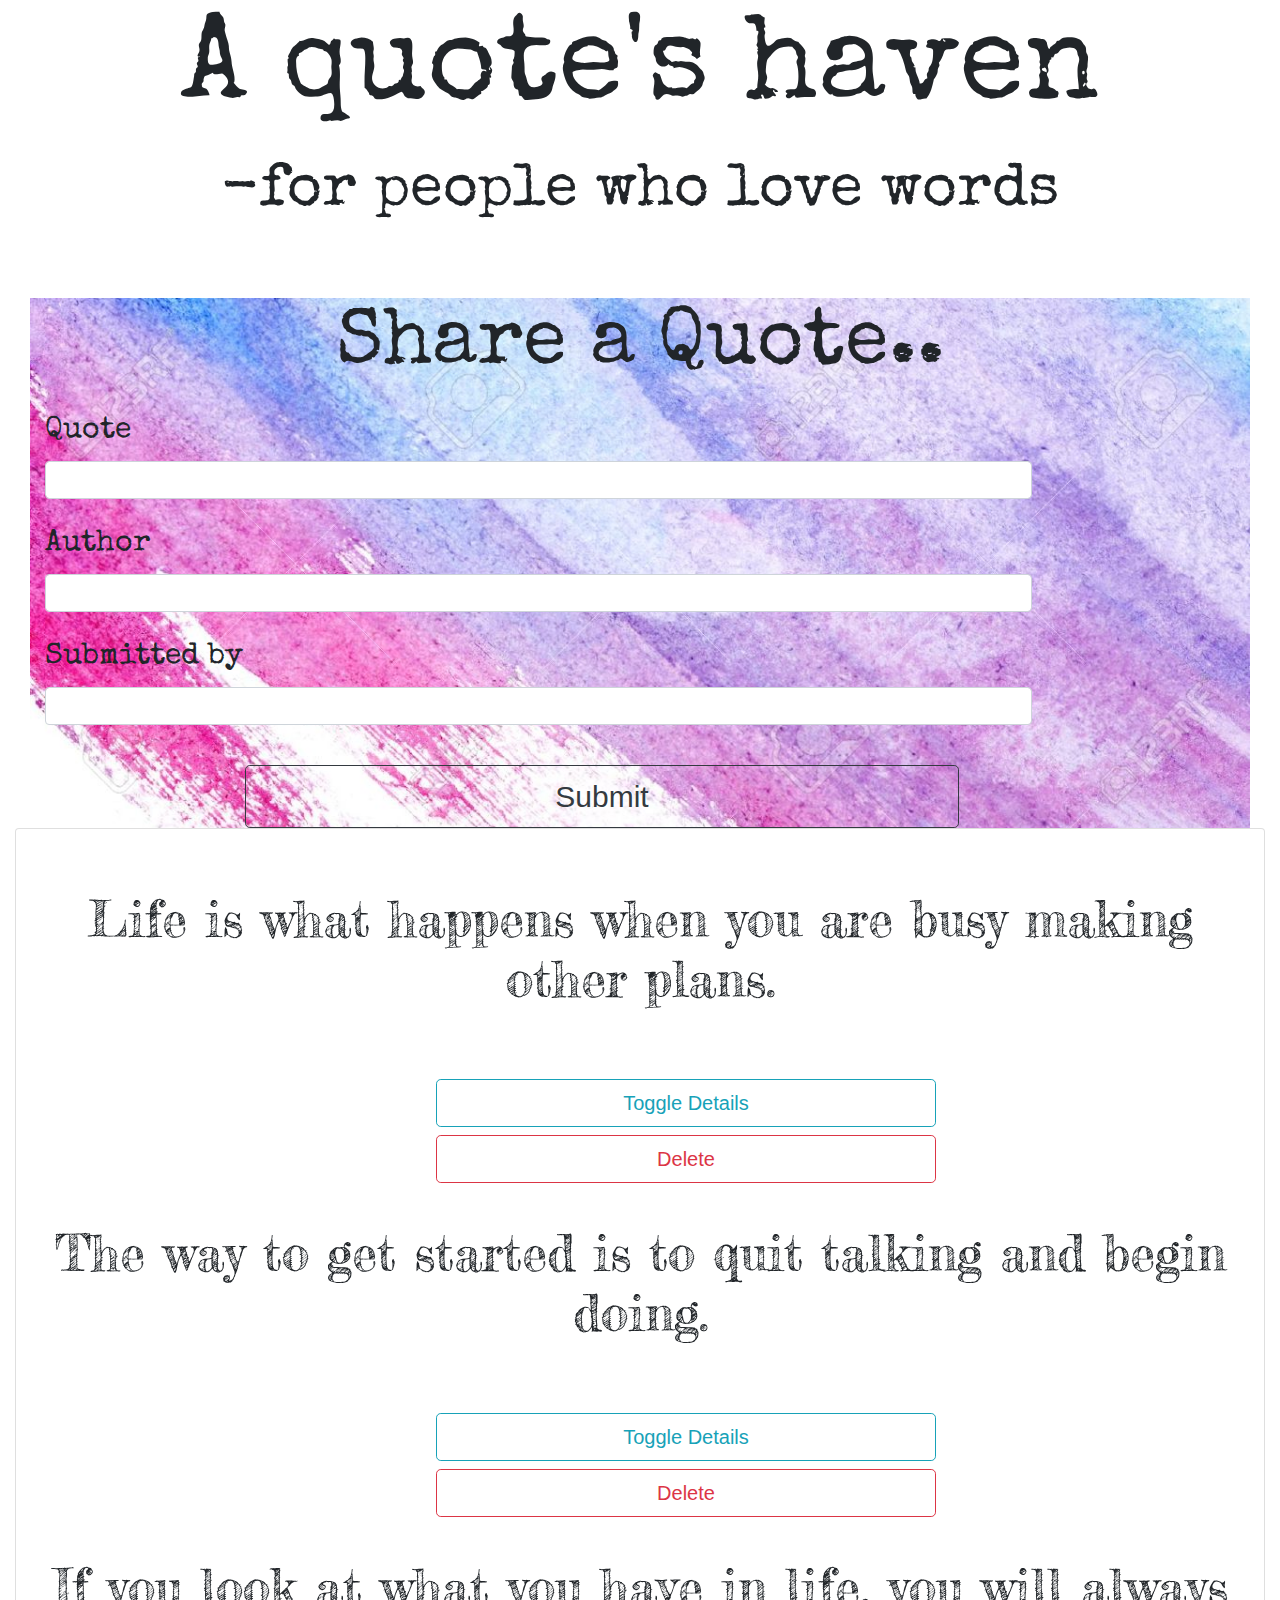
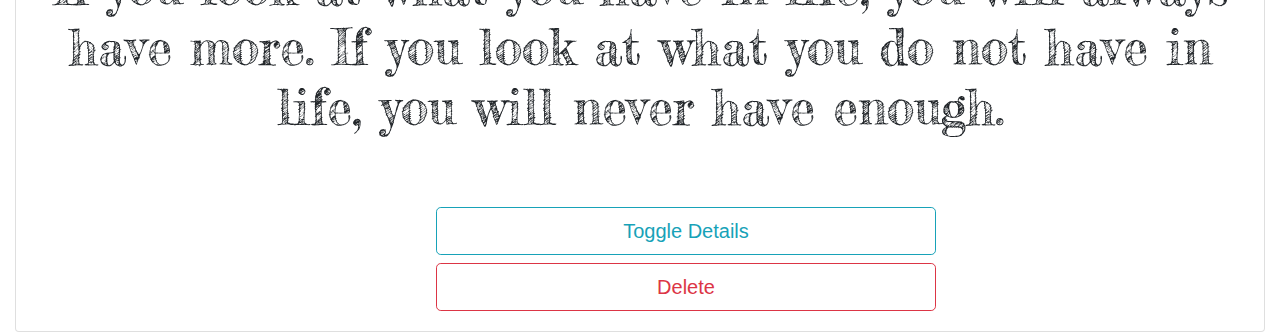
==== index.html @ 6b9a0d78 "Auto-generated commit" ====
<!doctype html>
<html lang="en">
<head>
  <meta charset="utf-8">
  <title>Quote</title>
  <base href="https://brenda-wanjiku.github.io/Quotes/">  <meta name="viewport" content="width=device-width, initial-scale=1">
  <link rel="icon" type="image/x-icon" href="favicon.ico">
<link rel="stylesheet" href="styles.05f232a927d8107b2128.css"></head>
<body>
  <app-root></app-root>
<script src="runtime-es2015.c9afb3256f2870e161de.js" type="module"></script><script src="runtime-es5.c9afb3256f2870e161de.js" nomodule defer></script><script src="polyfills-es5.0e4e1968447fab48e788.js" nomodule defer></script><script src="polyfills-es2015.bbb42ff2e1c488ff52d5.js" type="module"></script><script src="main-es2015.20d6b9a8884b6a8e3a95.js" type="module"></script><script src="main-es5.20d6b9a8884b6a8e3a95.js" nomodule defer></script></body>
</html>
---- styles.05f232a927d8107b2128.css ----
@import url("https://fonts.googleapis.com/css?family=Cabin|Cantata+One|Fira+Mono|Ramabhadra|Vidaloka&display=swap");@import url("https://fonts.googleapis.com/css?family=Fredericka+the+Great|Lekton|Special+Elite&display=swap");
/*!
 * Bootstrap v4.4.1 (https://getbootstrap.com/)
 * Copyright 2011-2019 The Bootstrap Authors
 * Copyright 2011-2019 Twitter, Inc.
 * Licensed under MIT (https://github.com/twbs/bootstrap/blob/master/LICENSE)
 */:root{--blue:#007bff;--indigo:#6610f2;--purple:#6f42c1;--pink:#e83e8c;--red:#dc3545;--orange:#fd7e14;--yellow:#ffc107;--green:#28a745;--teal:#20c997;--cyan:#17a2b8;--white:#fff;--gray:#6c757d;--gray-dark:#343a40;--primary:#007bff;--secondary:#6c757d;--success:#28a745;--info:#17a2b8;--warning:#ffc107;--danger:#dc3545;--light:#f8f9fa;--dark:#343a40;--breakpoint-xs:0;--breakpoint-sm:576px;--breakpoint-md:768px;--breakpoint-lg:992px;--breakpoint-xl:1200px;--font-family-sans-serif:-apple-system,BlinkMacSystemFont,"Segoe UI",Roboto,"Helvetica Neue",Arial,"Noto Sans",sans-serif,"Apple Color Emoji","Segoe UI Emoji","Segoe UI Symbol","Noto Color Emoji";--font-family-monospace:SFMono-Regular,Menlo,Monaco,Consolas,"Liberation Mono","Courier New",monospace}*,:after,:before{box-sizing:border-box}html{font-family:sans-serif;line-height:1.15;-webkit-text-size-adjust:100%;-webkit-tap-highlight-color:rgba(0,0,0,0)}article,aside,figcaption,figure,footer,header,hgroup,main,nav,section{display:block}body{margin:0;font-family:-apple-system,BlinkMacSystemFont,Segoe UI,Roboto,Helvetica Neue,Arial,Noto Sans,sans-serif,Apple Color Emoji,Segoe UI Emoji,Segoe UI Symbol,Noto Color Emoji;font-size:1rem;font-weight:400;line-height:1.5;color:#212529;text-align:left;background-color:#fff}[tabindex="-1"]:focus:not(:focus-visible){outline:0!important}hr{box-sizing:content-box;height:0;overflow:visible}h1,h2,h3,h4,h5,h6{margin-top:0;margin-bottom:.5rem}p{margin-top:0;margin-bottom:1rem}abbr[data-original-title],abbr[title]{text-decoration:underline;-webkit-text-decoration:underline dotted;text-decoration:underline dotted;cursor:help;border-bottom:0;-webkit-text-decoration-skip-ink:none;text-decoration-skip-ink:none}address{font-style:normal;line-height:inherit}address,dl,ol,ul{margin-bottom:1rem}dl,ol,ul{margin-top:0}ol ol,ol ul,ul ol,ul ul{margin-bottom:0}dt{font-weight:700}dd{margin-bottom:.5rem;margin-left:0}blockquote{margin:0 0 1rem}b,strong{font-weight:bolder}small{font-size:80%}sub,sup{position:relative;font-size:75%;line-height:0;vertical-align:baseline}sub{bottom:-.25em}sup{top:-.5em}a{color:#007bff;text-decoration:none;background-color:transparent}a:hover{color:#0056b3;text-decoration:underline}a:not([href]),a:not([href]):hover{color:inherit;text-decoration:none}code,kbd,pre,samp{font-family:SFMono-Regular,Menlo,Monaco,Consolas,Liberation Mono,Courier New,monospace;font-size:1em}pre{margin-top:0;margin-bottom:1rem;overflow:auto}figure{margin:0 0 1rem}img{border-style:none}img,svg{vertical-align:middle}svg{overflow:hidden}table{border-collapse:collapse}caption{padding-top:.75rem;padding-bottom:.75rem;color:#6c757d;text-align:left;caption-side:bottom}th{text-align:inherit}label{display:inline-block;margin-bottom:.5rem}button{border-radius:0}button:focus{outline:1px dotted;outline:5px auto -webkit-focus-ring-color}button,input,optgroup,select,textarea{margin:0;font-family:inherit;font-size:inherit;line-height:inherit}button,input{overflow:visible}button,select{text-transform:none}select{word-wrap:normal}[type=button],[type=reset],[type=submit],button{-webkit-appearance:button}[type=button]:not(:disabled),[type=reset]:not(:disabled),[type=submit]:not(:disabled),button:not(:disabled){cursor:pointer}[type=button]::-moz-focus-inner,[type=reset]::-moz-focus-inner,[type=submit]::-moz-focus-inner,button::-moz-focus-inner{padding:0;border-style:none}input[type=checkbox],input[type=radio]{box-sizing:border-box;padding:0}input[type=date],input[type=datetime-local],input[type=month],input[type=time]{-webkit-appearance:listbox}textarea{overflow:auto;resize:vertical}fieldset{min-width:0;padding:0;margin:0;border:0}legend{display:block;width:100%;max-width:100%;padding:0;margin-bottom:.5rem;font-size:1.5rem;line-height:inherit;color:inherit;white-space:normal}progress{vertical-align:baseline}[type=number]::-webkit-inner-spin-button,[type=number]::-webkit-outer-spin-button{height:auto}[type=search]{outline-offset:-2px;-webkit-appearance:none}[type=search]::-webkit-search-decoration{-webkit-appearance:none}::-webkit-file-upload-button{font:inherit;-webkit-appearance:button}output{display:inline-block}summary{display:list-item;cursor:pointer}template{display:none}[hidden]{display:none!important}.h1,.h2,.h3,.h4,.h5,.h6,h1,h2,h3,h4,h5,h6{margin-bottom:.5rem;font-weight:500;line-height:1.2}.h1,h1{font-size:2.5rem}.h2,h2{font-size:2rem}.h3,h3{font-size:1.75rem}.h4,h4{font-size:1.5rem}.h5,h5{font-size:1.25rem}.h6,h6{font-size:1rem}.lead{font-size:1.25rem;font-weight:300}.display-1{font-size:6rem}.display-1,.display-2{font-weight:300;line-height:1.2}.display-2{font-size:5.5rem}.display-3{font-size:4.5rem}.display-3,.display-4{font-weight:300;line-height:1.2}.display-4{font-size:3.5rem}hr{margin-top:1rem;margin-bottom:1rem;border:0;border-top:1px solid rgba(0,0,0,.1)}.small,small{font-size:80%;font-weight:400}.mark,mark{padding:.2em;background-color:#fcf8e3}.list-inline,.list-unstyled{padding-left:0;list-style:none}.list-inline-item{display:inline-block}.list-inline-item:not(:last-child){margin-right:.5rem}.initialism{font-size:90%;text-transform:uppercase}.blockquote{margin-bottom:1rem;font-size:1.25rem}.blockquote-footer{display:block;font-size:80%;color:#6c757d}.blockquote-footer:before{content:"\2014\00A0"}.img-fluid,.img-thumbnail{max-width:100%;height:auto}.img-thumbnail{padding:.25rem;background-color:#fff;border:1px solid #dee2e6;border-radius:.25rem}.figure{display:inline-block}.figure-img{margin-bottom:.5rem;line-height:1}.figure-caption{font-size:90%;color:#6c757d}code{font-size:87.5%;color:#e83e8c;word-wrap:break-word}a>code{color:inherit}kbd{padding:.2rem .4rem;font-size:87.5%;color:#fff;background-color:#212529;border-radius:.2rem}kbd kbd{padding:0;font-size:100%;font-weight:700}pre{display:block;font-size:87.5%;color:#212529}pre code{font-size:inherit;color:inherit;word-break:normal}.pre-scrollable{max-height:340px;overflow-y:scroll}.container{width:100%;padding-right:15px;padding-left:15px;margin-right:auto;margin-left:auto}@media (min-width:576px){.container{max-width:540px}}@media (min-width:768px){.container{max-width:720px}}@media (min-width:992px){.container{max-width:960px}}@media (min-width:1200px){.container{max-width:1140px}}.container-fluid,.container-lg,.container-md,.container-sm,.container-xl{width:100%;padding-right:15px;padding-left:15px;margin-right:auto;margin-left:auto}@media (min-width:576px){.container,.container-sm{max-width:540px}}@media (min-width:768px){.container,.container-md,.container-sm{max-width:720px}}@media (min-width:992px){.container,.container-lg,.container-md,.container-sm{max-width:960px}}@media (min-width:1200px){.container,.container-lg,.container-md,.container-sm,.container-xl{max-width:1140px}}.row{display:flex;flex-wrap:wrap;margin-right:-15px;margin-left:-15px}.no-gutters{margin-right:0;margin-left:0}.no-gutters>.col,.no-gutters>[class*=col-]{padding-right:0;padding-left:0}.col,.col-1,.col-2,.col-3,.col-4,.col-5,.col-6,.col-7,.col-8,.col-9,.col-10,.col-11,.col-12,.col-auto,.col-lg,.col-lg-1,.col-lg-2,.col-lg-3,.col-lg-4,.col-lg-5,.col-lg-6,.col-lg-7,.col-lg-8,.col-lg-9,.col-lg-10,.col-lg-11,.col-lg-12,.col-lg-auto,.col-md,.col-md-1,.col-md-2,.col-md-3,.col-md-4,.col-md-5,.col-md-6,.col-md-7,.col-md-8,.col-md-9,.col-md-10,.col-md-11,.col-md-12,.col-md-auto,.col-sm,.col-sm-1,.col-sm-2,.col-sm-3,.col-sm-4,.col-sm-5,.col-sm-6,.col-sm-7,.col-sm-8,.col-sm-9,.col-sm-10,.col-sm-11,.col-sm-12,.col-sm-auto,.col-xl,.col-xl-1,.col-xl-2,.col-xl-3,.col-xl-4,.col-xl-5,.col-xl-6,.col-xl-7,.col-xl-8,.col-xl-9,.col-xl-10,.col-xl-11,.col-xl-12,.col-xl-auto{position:relative;width:100%;padding-right:15px;padding-left:15px}.col{flex-basis:0;flex-grow:1;max-width:100%}.row-cols-1>*{flex:0 0 100%;max-width:100%}.row-cols-2>*{flex:0 0 50%;max-width:50%}.row-cols-3>*{flex:0 0 33.333333%;max-width:33.333333%}.row-cols-4>*{flex:0 0 25%;max-width:25%}.row-cols-5>*{flex:0 0 20%;max-width:20%}.row-cols-6>*{flex:0 0 16.666667%;max-width:16.666667%}.col-auto{flex:0 0 auto;width:auto;max-width:100%}.col-1{flex:0 0 8.333333%;max-width:8.333333%}.col-2{flex:0 0 16.666667%;max-width:16.666667%}.col-3{flex:0 0 25%;max-width:25%}.col-4{flex:0 0 33.333333%;max-width:33.333333%}.col-5{flex:0 0 41.666667%;max-width:41.666667%}.col-6{flex:0 0 50%;max-width:50%}.col-7{flex:0 0 58.333333%;max-width:58.333333%}.col-8{flex:0 0 66.666667%;max-width:66.666667%}.col-9{flex:0 0 75%;max-width:75%}.col-10{flex:0 0 83.333333%;max-width:83.333333%}.col-11{flex:0 0 91.666667%;max-width:91.666667%}.col-12{flex:0 0 100%;max-width:100%}.order-first{order:-1}.order-last{order:13}.order-0{order:0}.order-1{order:1}.order-2{order:2}.order-3{order:3}.order-4{order:4}.order-5{order:5}.order-6{order:6}.order-7{order:7}.order-8{order:8}.order-9{order:9}.order-10{order:10}.order-11{order:11}.order-12{order:12}.offset-1{margin-left:8.333333%}.offset-2{margin-left:16.666667%}.offset-3{margin-left:25%}.offset-4{margin-left:33.333333%}.offset-5{margin-left:41.666667%}.offset-6{margin-left:50%}.offset-7{margin-left:58.333333%}.offset-8{margin-left:66.666667%}.offset-9{margin-left:75%}.offset-10{margin-left:83.333333%}.offset-11{margin-left:91.666667%}@media (min-width:576px){.col-sm{flex-basis:0;flex-grow:1;max-width:100%}.row-cols-sm-1>*{flex:0 0 100%;max-width:100%}.row-cols-sm-2>*{flex:0 0 50%;max-width:50%}.row-cols-sm-3>*{flex:0 0 33.333333%;max-width:33.333333%}.row-cols-sm-4>*{flex:0 0 25%;max-width:25%}.row-cols-sm-5>*{flex:0 0 20%;max-width:20%}.row-cols-sm-6>*{flex:0 0 16.666667%;max-width:16.666667%}.col-sm-auto{flex:0 0 auto;width:auto;max-width:100%}.col-sm-1{flex:0 0 8.333333%;max-width:8.333333%}.col-sm-2{flex:0 0 16.666667%;max-width:16.666667%}.col-sm-3{flex:0 0 25%;max-width:25%}.col-sm-4{flex:0 0 33.333333%;max-width:33.333333%}.col-sm-5{flex:0 0 41.666667%;max-width:41.666667%}.col-sm-6{flex:0 0 50%;max-width:50%}.col-sm-7{flex:0 0 58.333333%;max-width:58.333333%}.col-sm-8{flex:0 0 66.666667%;max-width:66.666667%}.col-sm-9{flex:0 0 75%;max-width:75%}.col-sm-10{flex:0 0 83.333333%;max-width:83.333333%}.col-sm-11{flex:0 0 91.666667%;max-width:91.666667%}.col-sm-12{flex:0 0 100%;max-width:100%}.order-sm-first{order:-1}.order-sm-last{order:13}.order-sm-0{order:0}.order-sm-1{order:1}.order-sm-2{order:2}.order-sm-3{order:3}.order-sm-4{order:4}.order-sm-5{order:5}.order-sm-6{order:6}.order-sm-7{order:7}.order-sm-8{order:8}.order-sm-9{order:9}.order-sm-10{order:10}.order-sm-11{order:11}.order-sm-12{order:12}.offset-sm-0{margin-left:0}.offset-sm-1{margin-left:8.333333%}.offset-sm-2{margin-left:16.666667%}.offset-sm-3{margin-left:25%}.offset-sm-4{margin-left:33.333333%}.offset-sm-5{margin-left:41.666667%}.offset-sm-6{margin-left:50%}.offset-sm-7{margin-left:58.333333%}.offset-sm-8{margin-left:66.666667%}.offset-sm-9{margin-left:75%}.offset-sm-10{margin-left:83.333333%}.offset-sm-11{margin-left:91.666667%}}@media (min-width:768px){.col-md{flex-basis:0;flex-grow:1;max-width:100%}.row-cols-md-1>*{flex:0 0 100%;max-width:100%}.row-cols-md-2>*{flex:0 0 50%;max-width:50%}.row-cols-md-3>*{flex:0 0 33.333333%;max-width:33.333333%}.row-cols-md-4>*{flex:0 0 25%;max-width:25%}.row-cols-md-5>*{flex:0 0 20%;max-width:20%}.row-cols-md-6>*{flex:0 0 16.666667%;max-width:16.666667%}.col-md-auto{flex:0 0 auto;width:auto;max-width:100%}.col-md-1{flex:0 0 8.333333%;max-width:8.333333%}.col-md-2{flex:0 0 16.666667%;max-width:16.666667%}.col-md-3{flex:0 0 25%;max-width:25%}.col-md-4{flex:0 0 33.333333%;max-width:33.333333%}.col-md-5{flex:0 0 41.666667%;max-width:41.666667%}.col-md-6{flex:0 0 50%;max-width:50%}.col-md-7{flex:0 0 58.333333%;max-width:58.333333%}.col-md-8{flex:0 0 66.666667%;max-width:66.666667%}.col-md-9{flex:0 0 75%;max-width:75%}.col-md-10{flex:0 0 83.333333%;max-width:83.333333%}.col-md-11{flex:0 0 91.666667%;max-width:91.666667%}.col-md-12{flex:0 0 100%;max-width:100%}.order-md-first{order:-1}.order-md-last{order:13}.order-md-0{order:0}.order-md-1{order:1}.order-md-2{order:2}.order-md-3{order:3}.order-md-4{order:4}.order-md-5{order:5}.order-md-6{order:6}.order-md-7{order:7}.order-md-8{order:8}.order-md-9{order:9}.order-md-10{order:10}.order-md-11{order:11}.order-md-12{order:12}.offset-md-0{margin-left:0}.offset-md-1{margin-left:8.333333%}.offset-md-2{margin-left:16.666667%}.offset-md-3{margin-left:25%}.offset-md-4{margin-left:33.333333%}.offset-md-5{margin-left:41.666667%}.offset-md-6{margin-left:50%}.offset-md-7{margin-left:58.333333%}.offset-md-8{margin-left:66.666667%}.offset-md-9{margin-left:75%}.offset-md-10{margin-left:83.333333%}.offset-md-11{margin-left:91.666667%}}@media (min-width:992px){.col-lg{flex-basis:0;flex-grow:1;max-width:100%}.row-cols-lg-1>*{flex:0 0 100%;max-width:100%}.row-cols-lg-2>*{flex:0 0 50%;max-width:50%}.row-cols-lg-3>*{flex:0 0 33.333333%;max-width:33.333333%}.row-cols-lg-4>*{flex:0 0 25%;max-width:25%}.row-cols-lg-5>*{flex:0 0 20%;max-width:20%}.row-cols-lg-6>*{flex:0 0 16.666667%;max-width:16.666667%}.col-lg-auto{flex:0 0 auto;width:auto;max-width:100%}.col-lg-1{flex:0 0 8.333333%;max-width:8.333333%}.col-lg-2{flex:0 0 16.666667%;max-width:16.666667%}.col-lg-3{flex:0 0 25%;max-width:25%}.col-lg-4{flex:0 0 33.333333%;max-width:33.333333%}.col-lg-5{flex:0 0 41.666667%;max-width:41.666667%}.col-lg-6{flex:0 0 50%;max-width:50%}.col-lg-7{flex:0 0 58.333333%;max-width:58.333333%}.col-lg-8{flex:0 0 66.666667%;max-width:66.666667%}.col-lg-9{flex:0 0 75%;max-width:75%}.col-lg-10{flex:0 0 83.333333%;max-width:83.333333%}.col-lg-11{flex:0 0 91.666667%;max-width:91.666667%}.col-lg-12{flex:0 0 100%;max-width:100%}.order-lg-first{order:-1}.order-lg-last{order:13}.order-lg-0{order:0}.order-lg-1{order:1}.order-lg-2{order:2}.order-lg-3{order:3}.order-lg-4{order:4}.order-lg-5{order:5}.order-lg-6{order:6}.order-lg-7{order:7}.order-lg-8{order:8}.order-lg-9{order:9}.order-lg-10{order:10}.order-lg-11{order:11}.order-lg-12{order:12}.offset-lg-0{margin-left:0}.offset-lg-1{margin-left:8.333333%}.offset-lg-2{margin-left:16.666667%}.offset-lg-3{margin-left:25%}.offset-lg-4{margin-left:33.333333%}.offset-lg-5{margin-left:41.666667%}.offset-lg-6{margin-left:50%}.offset-lg-7{margin-left:58.333333%}.offset-lg-8{margin-left:66.666667%}.offset-lg-9{margin-left:75%}.offset-lg-10{margin-left:83.333333%}.offset-lg-11{margin-left:91.666667%}}@media (min-width:1200px){.col-xl{flex-basis:0;flex-grow:1;max-width:100%}.row-cols-xl-1>*{flex:0 0 100%;max-width:100%}.row-cols-xl-2>*{flex:0 0 50%;max-width:50%}.row-cols-xl-3>*{flex:0 0 33.333333%;max-width:33.333333%}.row-cols-xl-4>*{flex:0 0 25%;max-width:25%}.row-cols-xl-5>*{flex:0 0 20%;max-width:20%}.row-cols-xl-6>*{flex:0 0 16.666667%;max-width:16.666667%}.col-xl-auto{flex:0 0 auto;width:auto;max-width:100%}.col-xl-1{flex:0 0 8.333333%;max-width:8.333333%}.col-xl-2{flex:0 0 16.666667%;max-width:16.666667%}.col-xl-3{flex:0 0 25%;max-width:25%}.col-xl-4{flex:0 0 33.333333%;max-width:33.333333%}.col-xl-5{flex:0 0 41.666667%;max-width:41.666667%}.col-xl-6{flex:0 0 50%;max-width:50%}.col-xl-7{flex:0 0 58.333333%;max-width:58.333333%}.col-xl-8{flex:0 0 66.666667%;max-width:66.666667%}.col-xl-9{flex:0 0 75%;max-width:75%}.col-xl-10{flex:0 0 83.333333%;max-width:83.333333%}.col-xl-11{flex:0 0 91.666667%;max-width:91.666667%}.col-xl-12{flex:0 0 100%;max-width:100%}.order-xl-first{order:-1}.order-xl-last{order:13}.order-xl-0{order:0}.order-xl-1{order:1}.order-xl-2{order:2}.order-xl-3{order:3}.order-xl-4{order:4}.order-xl-5{order:5}.order-xl-6{order:6}.order-xl-7{order:7}.order-xl-8{order:8}.order-xl-9{order:9}.order-xl-10{order:10}.order-xl-11{order:11}.order-xl-12{order:12}.offset-xl-0{margin-left:0}.offset-xl-1{margin-left:8.333333%}.offset-xl-2{margin-left:16.666667%}.offset-xl-3{margin-left:25%}.offset-xl-4{margin-left:33.333333%}.offset-xl-5{margin-left:41.666667%}.offset-xl-6{margin-left:50%}.offset-xl-7{margin-left:58.333333%}.offset-xl-8{margin-left:66.666667%}.offset-xl-9{margin-left:75%}.offset-xl-10{margin-left:83.333333%}.offset-xl-11{margin-left:91.666667%}}.table{width:100%;margin-bottom:1rem;color:#212529}.table td,.table th{padding:.75rem;vertical-align:top;border-top:1px solid #dee2e6}.table thead th{vertical-align:bottom;border-bottom:2px solid #dee2e6}.table tbody+tbody{border-top:2px solid #dee2e6}.table-sm td,.table-sm th{padding:.3rem}.table-bordered,.table-bordered td,.table-bordered th{border:1px solid #dee2e6}.table-bordered thead td,.table-bordered thead th{border-bottom-width:2px}.table-borderless tbody+tbody,.table-borderless td,.table-borderless th,.table-borderless thead th{border:0}.table-striped tbody tr:nth-of-type(odd){background-color:rgba(0,0,0,.05)}.table-hover tbody tr:hover{color:#212529;background-color:rgba(0,0,0,.075)}.table-primary,.table-primary>td,.table-primary>th{background-color:#b8daff}.table-primary tbody+tbody,.table-primary td,.table-primary th,.table-primary thead th{border-color:#7abaff}.table-hover .table-primary:hover,.table-hover .table-primary:hover>td,.table-hover .table-primary:hover>th{background-color:#9fcdff}.table-secondary,.table-secondary>td,.table-secondary>th{background-color:#d6d8db}.table-secondary tbody+tbody,.table-secondary td,.table-secondary th,.table-secondary thead th{border-color:#b3b7bb}.table-hover .table-secondary:hover,.table-hover .table-secondary:hover>td,.table-hover .table-secondary:hover>th{background-color:#c8cbcf}.table-success,.table-success>td,.table-success>th{background-color:#c3e6cb}.table-success tbody+tbody,.table-success td,.table-success th,.table-success thead th{border-color:#8fd19e}.table-hover .table-success:hover,.table-hover .table-success:hover>td,.table-hover .table-success:hover>th{background-color:#b1dfbb}.table-info,.table-info>td,.table-info>th{background-color:#bee5eb}.table-info tbody+tbody,.table-info td,.table-info th,.table-info thead th{border-color:#86cfda}.table-hover .table-info:hover,.table-hover .table-info:hover>td,.table-hover .table-info:hover>th{background-color:#abdde5}.table-warning,.table-warning>td,.table-warning>th{background-color:#ffeeba}.table-warning tbody+tbody,.table-warning td,.table-warning th,.table-warning thead th{border-color:#ffdf7e}.table-hover .table-warning:hover,.table-hover .table-warning:hover>td,.table-hover .table-warning:hover>th{background-color:#ffe8a1}.table-danger,.table-danger>td,.table-danger>th{background-color:#f5c6cb}.table-danger tbody+tbody,.table-danger td,.table-danger th,.table-danger thead th{border-color:#ed969e}.table-hover .table-danger:hover,.table-hover .table-danger:hover>td,.table-hover .table-danger:hover>th{background-color:#f1b0b7}.table-light,.table-light>td,.table-light>th{background-color:#fdfdfe}.table-light tbody+tbody,.table-light td,.table-light th,.table-light thead th{border-color:#fbfcfc}.table-hover .table-light:hover,.table-hover .table-light:hover>td,.table-hover .table-light:hover>th{background-color:#ececf6}.table-dark,.table-dark>td,.table-dark>th{background-color:#c6c8ca}.table-dark tbody+tbody,.table-dark td,.table-dark th,.table-dark thead th{border-color:#95999c}.table-hover .table-dark:hover,.table-hover .table-dark:hover>td,.table-hover .table-dark:hover>th{background-color:#b9bbbe}.table-active,.table-active>td,.table-active>th,.table-hover .table-active:hover,.table-hover .table-active:hover>td,.table-hover .table-active:hover>th{background-color:rgba(0,0,0,.075)}.table .thead-dark th{color:#fff;background-color:#343a40;border-color:#454d55}.table .thead-light th{color:#495057;background-color:#e9ecef;border-color:#dee2e6}.table-dark{color:#fff;background-color:#343a40}.table-dark td,.table-dark th,.table-dark thead th{border-color:#454d55}.table-dark.table-bordered{border:0}.table-dark.table-striped tbody tr:nth-of-type(odd){background-color:hsla(0,0%,100%,.05)}.table-dark.table-hover tbody tr:hover{color:#fff;background-color:hsla(0,0%,100%,.075)}@media (max-width:575.98px){.table-responsive-sm{display:block;width:100%;overflow-x:auto;-webkit-overflow-scrolling:touch}.table-responsive-sm>.table-bordered{border:0}}@media (max-width:767.98px){.table-responsive-md{display:block;width:100%;overflow-x:auto;-webkit-overflow-scrolling:touch}.table-responsive-md>.table-bordered{border:0}}@media (max-width:991.98px){.table-responsive-lg{display:block;width:100%;overflow-x:auto;-webkit-overflow-scrolling:touch}.table-responsive-lg>.table-bordered{border:0}}@media (max-width:1199.98px){.table-responsive-xl{display:block;width:100%;overflow-x:auto;-webkit-overflow-scrolling:touch}.table-responsive-xl>.table-bordered{border:0}}.table-responsive{display:block;width:100%;overflow-x:auto;-webkit-overflow-scrolling:touch}.table-responsive>.table-bordered{border:0}.form-control{display:block;width:100%;height:calc(1.5em + .75rem + 2px);padding:.375rem .75rem;font-size:1rem;font-weight:400;line-height:1.5;color:#495057;background-color:#fff;background-clip:padding-box;border:1px solid #ced4da;border-radius:.25rem;transition:border-color .15s ease-in-out,box-shadow .15s ease-in-out}@media (prefers-reduced-motion:reduce){.form-control{transition:none}}.form-control::-ms-expand{background-color:transparent;border:0}.form-control:-moz-focusring{color:transparent;text-shadow:0 0 0 #495057}.form-control:focus{color:#495057;background-color:#fff;border-color:#80bdff;outline:0;box-shadow:0 0 0 .2rem rgba(0,123,255,.25)}.form-control::-webkit-input-placeholder{color:#6c757d;opacity:1}.form-control::-moz-placeholder{color:#6c757d;opacity:1}.form-control::-ms-input-placeholder{color:#6c757d;opacity:1}.form-control::placeholder{color:#6c757d;opacity:1}.form-control:disabled,.form-control[readonly]{background-color:#e9ecef;opacity:1}select.form-control:focus::-ms-value{color:#495057;background-color:#fff}.form-control-file,.form-control-range{display:block;width:100%}.col-form-label{padding-top:calc(.375rem + 1px);padding-bottom:calc(.375rem + 1px);margin-bottom:0;font-size:inherit;line-height:1.5}.col-form-label-lg{padding-top:calc(.5rem + 1px);padding-bottom:calc(.5rem + 1px);font-size:1.25rem;line-height:1.5}.col-form-label-sm{padding-top:calc(.25rem + 1px);padding-bottom:calc(.25rem + 1px);font-size:.875rem;line-height:1.5}.form-control-plaintext{display:block;width:100%;padding:.375rem 0;margin-bottom:0;font-size:1rem;line-height:1.5;color:#212529;background-color:transparent;border:solid transparent;border-width:1px 0}.form-control-plaintext.form-control-lg,.form-control-plaintext.form-control-sm{padding-right:0;padding-left:0}.form-control-sm{height:calc(1.5em + .5rem + 2px);padding:.25rem .5rem;font-size:.875rem;line-height:1.5;border-radius:.2rem}.form-control-lg{height:calc(1.5em + 1rem + 2px);padding:.5rem 1rem;font-size:1.25rem;line-height:1.5;border-radius:.3rem}select.form-control[multiple],select.form-control[size],textarea.form-control{height:auto}.form-group{margin-bottom:1rem}.form-text{display:block;margin-top:.25rem}.form-row{display:flex;flex-wrap:wrap;margin-right:-5px;margin-left:-5px}.form-row>.col,.form-row>[class*=col-]{padding-right:5px;padding-left:5px}.form-check{position:relative;display:block;padding-left:1.25rem}.form-check-input{position:absolute;margin-top:.3rem;margin-left:-1.25rem}.form-check-input:disabled~.form-check-label,.form-check-input[disabled]~.form-check-label{color:#6c757d}.form-check-label{margin-bottom:0}.form-check-inline{display:inline-flex;align-items:center;padding-left:0;margin-right:.75rem}.form-check-inline .form-check-input{position:static;margin-top:0;margin-right:.3125rem;margin-left:0}.valid-feedback{display:none;width:100%;margin-top:.25rem;font-size:80%;color:#28a745}.valid-tooltip{position:absolute;top:100%;z-index:5;display:none;max-width:100%;padding:.25rem .5rem;margin-top:.1rem;font-size:.875rem;line-height:1.5;color:#fff;background-color:rgba(40,167,69,.9);border-radius:.25rem}.is-valid~.valid-feedback,.is-valid~.valid-tooltip,.was-validated :valid~.valid-feedback,.was-validated :valid~.valid-tooltip{display:block}.form-control.is-valid,.was-validated .form-control:valid{border-color:#28a745;padding-right:calc(1.5em + .75rem);background-image:url("data:image/svg+xml;charset=utf-8,%3Csvg xmlns='http://www.w3.org/2000/svg' width='8' height='8'%3E%3Cpath fill='%2328a745' d='M2.3 6.73L.6 4.53c-.4-1.04.46-1.4 1.1-.8l1.1 1.4 3.4-3.8c.6-.63 1.6-.27 1.2.7l-4 4.6c-.43.5-.8.4-1.1.1z'/%3E%3C/svg%3E");background-repeat:no-repeat;background-position:right calc(.375em + .1875rem) center;background-size:calc(.75em + .375rem) calc(.75em + .375rem)}.form-control.is-valid:focus,.was-validated .form-control:valid:focus{border-color:#28a745;box-shadow:0 0 0 .2rem rgba(40,167,69,.25)}.was-validated textarea.form-control:valid,textarea.form-control.is-valid{padding-right:calc(1.5em + .75rem);background-position:top calc(.375em + .1875rem) right calc(.375em + .1875rem)}.custom-select.is-valid,.was-validated .custom-select:valid{border-color:#28a745;padding-right:calc(.75em + 2.3125rem);background:url("data:image/svg+xml;charset=utf-8,%3Csvg xmlns='http://www.w3.org/2000/svg' width='4' height='5'%3E%3Cpath fill='%23343a40' d='M2 0L0 2h4zm0 5L0 3h4z'/%3E%3C/svg%3E") no-repeat right .75rem center/8px 10px,url("data:image/svg+xml;charset=utf-8,%3Csvg xmlns='http://www.w3.org/2000/svg' width='8' height='8'%3E%3Cpath fill='%2328a745' d='M2.3 6.73L.6 4.53c-.4-1.04.46-1.4 1.1-.8l1.1 1.4 3.4-3.8c.6-.63 1.6-.27 1.2.7l-4 4.6c-.43.5-.8.4-1.1.1z'/%3E%3C/svg%3E") #fff no-repeat center right 1.75rem/calc(.75em + .375rem) calc(.75em + .375rem)}.custom-select.is-valid:focus,.was-validated .custom-select:valid:focus{border-color:#28a745;box-shadow:0 0 0 .2rem rgba(40,167,69,.25)}.form-check-input.is-valid~.form-check-label,.was-validated .form-check-input:valid~.form-check-label{color:#28a745}.form-check-input.is-valid~.valid-feedback,.form-check-input.is-valid~.valid-tooltip,.was-validated .form-check-input:valid~.valid-feedback,.was-validated .form-check-input:valid~.valid-tooltip{display:block}.custom-control-input.is-valid~.custom-control-label,.was-validated .custom-control-input:valid~.custom-control-label{color:#28a745}.custom-control-input.is-valid~.custom-control-label:before,.was-validated .custom-control-input:valid~.custom-control-label:before{border-color:#28a745}.custom-control-input.is-valid:checked~.custom-control-label:before,.was-validated .custom-control-input:valid:checked~.custom-control-label:before{border-color:#34ce57;background-color:#34ce57}.custom-control-input.is-valid:focus~.custom-control-label:before,.was-validated .custom-control-input:valid:focus~.custom-control-label:before{box-shadow:0 0 0 .2rem rgba(40,167,69,.25)}.custom-control-input.is-valid:focus:not(:checked)~.custom-control-label:before,.custom-file-input.is-valid~.custom-file-label,.was-validated .custom-control-input:valid:focus:not(:checked)~.custom-control-label:before,.was-validated .custom-file-input:valid~.custom-file-label{border-color:#28a745}.custom-file-input.is-valid:focus~.custom-file-label,.was-validated .custom-file-input:valid:focus~.custom-file-label{border-color:#28a745;box-shadow:0 0 0 .2rem rgba(40,167,69,.25)}.invalid-feedback{display:none;width:100%;margin-top:.25rem;font-size:80%;color:#dc3545}.invalid-tooltip{position:absolute;top:100%;z-index:5;display:none;max-width:100%;padding:.25rem .5rem;margin-top:.1rem;font-size:.875rem;line-height:1.5;color:#fff;background-color:rgba(220,53,69,.9);border-radius:.25rem}.is-invalid~.invalid-feedback,.is-invalid~.invalid-tooltip,.was-validated :invalid~.invalid-feedback,.was-validated :invalid~.invalid-tooltip{display:block}.form-control.is-invalid,.was-validated .form-control:invalid{border-color:#dc3545;padding-right:calc(1.5em + .75rem);background-image:url("data:image/svg+xml;charset=utf-8,%3Csvg xmlns='http://www.w3.org/2000/svg' width='12' height='12' fill='none' stroke='%23dc3545'%3E%3Ccircle cx='6' cy='6' r='4.5'/%3E%3Cpath stroke-linejoin='round' d='M5.8 3.6h.4L6 6.5z'/%3E%3Ccircle cx='6' cy='8.2' r='.6' fill='%23dc3545' stroke='none'/%3E%3C/svg%3E");background-repeat:no-repeat;background-position:right calc(.375em + .1875rem) center;background-size:calc(.75em + .375rem) calc(.75em + .375rem)}.form-control.is-invalid:focus,.was-validated .form-control:invalid:focus{border-color:#dc3545;box-shadow:0 0 0 .2rem rgba(220,53,69,.25)}.was-validated textarea.form-control:invalid,textarea.form-control.is-invalid{padding-right:calc(1.5em + .75rem);background-position:top calc(.375em + .1875rem) right calc(.375em + .1875rem)}.custom-select.is-invalid,.was-validated .custom-select:invalid{border-color:#dc3545;padding-right:calc(.75em + 2.3125rem);background:url("data:image/svg+xml;charset=utf-8,%3Csvg xmlns='http://www.w3.org/2000/svg' width='4' height='5'%3E%3Cpath fill='%23343a40' d='M2 0L0 2h4zm0 5L0 3h4z'/%3E%3C/svg%3E") no-repeat right .75rem center/8px 10px,url("data:image/svg+xml;charset=utf-8,%3Csvg xmlns='http://www.w3.org/2000/svg' width='12' height='12' fill='none' stroke='%23dc3545'%3E%3Ccircle cx='6' cy='6' r='4.5'/%3E%3Cpath stroke-linejoin='round' d='M5.8 3.6h.4L6 6.5z'/%3E%3Ccircle cx='6' cy='8.2' r='.6' fill='%23dc3545' stroke='none'/%3E%3C/svg%3E") #fff no-repeat center right 1.75rem/calc(.75em + .375rem) calc(.75em + .375rem)}.custom-select.is-invalid:focus,.was-validated .custom-select:invalid:focus{border-color:#dc3545;box-shadow:0 0 0 .2rem rgba(220,53,69,.25)}.form-check-input.is-invalid~.form-check-label,.was-validated .form-check-input:invalid~.form-check-label{color:#dc3545}.form-check-input.is-invalid~.invalid-feedback,.form-check-input.is-invalid~.invalid-tooltip,.was-validated .form-check-input:invalid~.invalid-feedback,.was-validated .form-check-input:invalid~.invalid-tooltip{display:block}.custom-control-input.is-invalid~.custom-control-label,.was-validated .custom-control-input:invalid~.custom-control-label{color:#dc3545}.custom-control-input.is-invalid~.custom-control-label:before,.was-validated .custom-control-input:invalid~.custom-control-label:before{border-color:#dc3545}.custom-control-input.is-invalid:checked~.custom-control-label:before,.was-validated .custom-control-input:invalid:checked~.custom-control-label:before{border-color:#e4606d;background-color:#e4606d}.custom-control-input.is-invalid:focus~.custom-control-label:before,.was-validated .custom-control-input:invalid:focus~.custom-control-label:before{box-shadow:0 0 0 .2rem rgba(220,53,69,.25)}.custom-control-input.is-invalid:focus:not(:checked)~.custom-control-label:before,.custom-file-input.is-invalid~.custom-file-label,.was-validated .custom-control-input:invalid:focus:not(:checked)~.custom-control-label:before,.was-validated .custom-file-input:invalid~.custom-file-label{border-color:#dc3545}.custom-file-input.is-invalid:focus~.custom-file-label,.was-validated .custom-file-input:invalid:focus~.custom-file-label{border-color:#dc3545;box-shadow:0 0 0 .2rem rgba(220,53,69,.25)}.form-inline{display:flex;flex-flow:row wrap;align-items:center}.form-inline .form-check{width:100%}@media (min-width:576px){.form-inline label{justify-content:center}.form-inline .form-group,.form-inline label{display:flex;align-items:center;margin-bottom:0}.form-inline .form-group{flex:0 0 auto;flex-flow:row wrap}.form-inline .form-control{display:inline-block;width:auto;vertical-align:middle}.form-inline .form-control-plaintext{display:inline-block}.form-inline .custom-select,.form-inline .input-group{width:auto}.form-inline .form-check{display:flex;align-items:center;justify-content:center;width:auto;padding-left:0}.form-inline .form-check-input{position:relative;flex-shrink:0;margin-top:0;margin-right:.25rem;margin-left:0}.form-inline .custom-control{align-items:center;justify-content:center}.form-inline .custom-control-label{margin-bottom:0}}.btn{display:inline-block;font-weight:400;color:#212529;text-align:center;vertical-align:middle;cursor:pointer;-webkit-user-select:none;-moz-user-select:none;-ms-user-select:none;user-select:none;background-color:transparent;border:1px solid transparent;padding:.375rem .75rem;font-size:1rem;line-height:1.5;border-radius:.25rem;transition:color .15s ease-in-out,background-color .15s ease-in-out,border-color .15s ease-in-out,box-shadow .15s ease-in-out}@media (prefers-reduced-motion:reduce){.btn{transition:none}}.btn:hover{color:#212529;text-decoration:none}.btn.focus,.btn:focus{outline:0;box-shadow:0 0 0 .2rem rgba(0,123,255,.25)}.btn.disabled,.btn:disabled{opacity:.65}a.btn.disabled,fieldset:disabled a.btn{pointer-events:none}.btn-primary{color:#fff;background-color:#007bff;border-color:#007bff}.btn-primary.focus,.btn-primary:focus,.btn-primary:hover{color:#fff;background-color:#0069d9;border-color:#0062cc}.btn-primary.focus,.btn-primary:focus{box-shadow:0 0 0 .2rem rgba(38,143,255,.5)}.btn-primary.disabled,.btn-primary:disabled{color:#fff;background-color:#007bff;border-color:#007bff}.btn-primary:not(:disabled):not(.disabled).active,.btn-primary:not(:disabled):not(.disabled):active,.show>.btn-primary.dropdown-toggle{color:#fff;background-color:#0062cc;border-color:#005cbf}.btn-primary:not(:disabled):not(.disabled).active:focus,.btn-primary:not(:disabled):not(.disabled):active:focus,.show>.btn-primary.dropdown-toggle:focus{box-shadow:0 0 0 .2rem rgba(38,143,255,.5)}.btn-secondary{color:#fff;background-color:#6c757d;border-color:#6c757d}.btn-secondary.focus,.btn-secondary:focus,.btn-secondary:hover{color:#fff;background-color:#5a6268;border-color:#545b62}.btn-secondary.focus,.btn-secondary:focus{box-shadow:0 0 0 .2rem rgba(130,138,145,.5)}.btn-secondary.disabled,.btn-secondary:disabled{color:#fff;background-color:#6c757d;border-color:#6c757d}.btn-secondary:not(:disabled):not(.disabled).active,.btn-secondary:not(:disabled):not(.disabled):active,.show>.btn-secondary.dropdown-toggle{color:#fff;background-color:#545b62;border-color:#4e555b}.btn-secondary:not(:disabled):not(.disabled).active:focus,.btn-secondary:not(:disabled):not(.disabled):active:focus,.show>.btn-secondary.dropdown-toggle:focus{box-shadow:0 0 0 .2rem rgba(130,138,145,.5)}.btn-success{color:#fff;background-color:#28a745;border-color:#28a745}.btn-success.focus,.btn-success:focus,.btn-success:hover{color:#fff;background-color:#218838;border-color:#1e7e34}.btn-success.focus,.btn-success:focus{box-shadow:0 0 0 .2rem rgba(72,180,97,.5)}.btn-success.disabled,.btn-success:disabled{color:#fff;background-color:#28a745;border-color:#28a745}.btn-success:not(:disabled):not(.disabled).active,.btn-success:not(:disabled):not(.disabled):active,.show>.btn-success.dropdown-toggle{color:#fff;background-color:#1e7e34;border-color:#1c7430}.btn-success:not(:disabled):not(.disabled).active:focus,.btn-success:not(:disabled):not(.disabled):active:focus,.show>.btn-success.dropdown-toggle:focus{box-shadow:0 0 0 .2rem rgba(72,180,97,.5)}.btn-info{color:#fff;background-color:#17a2b8;border-color:#17a2b8}.btn-info.focus,.btn-info:focus,.btn-info:hover{color:#fff;background-color:#138496;border-color:#117a8b}.btn-info.focus,.btn-info:focus{box-shadow:0 0 0 .2rem rgba(58,176,195,.5)}.btn-info.disabled,.btn-info:disabled{color:#fff;background-color:#17a2b8;border-color:#17a2b8}.btn-info:not(:disabled):not(.disabled).active,.btn-info:not(:disabled):not(.disabled):active,.show>.btn-info.dropdown-toggle{color:#fff;background-color:#117a8b;border-color:#10707f}.btn-info:not(:disabled):not(.disabled).active:focus,.btn-info:not(:disabled):not(.disabled):active:focus,.show>.btn-info.dropdown-toggle:focus{box-shadow:0 0 0 .2rem rgba(58,176,195,.5)}.btn-warning{color:#212529;background-color:#ffc107;border-color:#ffc107}.btn-warning.focus,.btn-warning:focus,.btn-warning:hover{color:#212529;background-color:#e0a800;border-color:#d39e00}.btn-warning.focus,.btn-warning:focus{box-shadow:0 0 0 .2rem rgba(222,170,12,.5)}.btn-warning.disabled,.btn-warning:disabled{color:#212529;background-color:#ffc107;border-color:#ffc107}.btn-warning:not(:disabled):not(.disabled).active,.btn-warning:not(:disabled):not(.disabled):active,.show>.btn-warning.dropdown-toggle{color:#212529;background-color:#d39e00;border-color:#c69500}.btn-warning:not(:disabled):not(.disabled).active:focus,.btn-warning:not(:disabled):not(.disabled):active:focus,.show>.btn-warning.dropdown-toggle:focus{box-shadow:0 0 0 .2rem rgba(222,170,12,.5)}.btn-danger{color:#fff;background-color:#dc3545;border-color:#dc3545}.btn-danger.focus,.btn-danger:focus,.btn-danger:hover{color:#fff;background-color:#c82333;border-color:#bd2130}.btn-danger.focus,.btn-danger:focus{box-shadow:0 0 0 .2rem rgba(225,83,97,.5)}.btn-danger.disabled,.btn-danger:disabled{color:#fff;background-color:#dc3545;border-color:#dc3545}.btn-danger:not(:disabled):not(.disabled).active,.btn-danger:not(:disabled):not(.disabled):active,.show>.btn-danger.dropdown-toggle{color:#fff;background-color:#bd2130;border-color:#b21f2d}.btn-danger:not(:disabled):not(.disabled).active:focus,.btn-danger:not(:disabled):not(.disabled):active:focus,.show>.btn-danger.dropdown-toggle:focus{box-shadow:0 0 0 .2rem rgba(225,83,97,.5)}.btn-light{color:#212529;background-color:#f8f9fa;border-color:#f8f9fa}.btn-light.focus,.btn-light:focus,.btn-light:hover{color:#212529;background-color:#e2e6ea;border-color:#dae0e5}.btn-light.focus,.btn-light:focus{box-shadow:0 0 0 .2rem rgba(216,217,219,.5)}.btn-light.disabled,.btn-light:disabled{color:#212529;background-color:#f8f9fa;border-color:#f8f9fa}.btn-light:not(:disabled):not(.disabled).active,.btn-light:not(:disabled):not(.disabled):active,.show>.btn-light.dropdown-toggle{color:#212529;background-color:#dae0e5;border-color:#d3d9df}.btn-light:not(:disabled):not(.disabled).active:focus,.btn-light:not(:disabled):not(.disabled):active:focus,.show>.btn-light.dropdown-toggle:focus{box-shadow:0 0 0 .2rem rgba(216,217,219,.5)}.btn-dark{color:#fff;background-color:#343a40;border-color:#343a40}.btn-dark.focus,.btn-dark:focus,.btn-dark:hover{color:#fff;background-color:#23272b;border-color:#1d2124}.btn-dark.focus,.btn-dark:focus{box-shadow:0 0 0 .2rem rgba(82,88,93,.5)}.btn-dark.disabled,.btn-dark:disabled{color:#fff;background-color:#343a40;border-color:#343a40}.btn-dark:not(:disabled):not(.disabled).active,.btn-dark:not(:disabled):not(.disabled):active,.show>.btn-dark.dropdown-toggle{color:#fff;background-color:#1d2124;border-color:#171a1d}.btn-dark:not(:disabled):not(.disabled).active:focus,.btn-dark:not(:disabled):not(.disabled):active:focus,.show>.btn-dark.dropdown-toggle:focus{box-shadow:0 0 0 .2rem rgba(82,88,93,.5)}.btn-outline-primary{color:#007bff;border-color:#007bff}.btn-outline-primary:hover{color:#fff;background-color:#007bff;border-color:#007bff}.btn-outline-primary.focus,.btn-outline-primary:focus{box-shadow:0 0 0 .2rem rgba(0,123,255,.5)}.btn-outline-primary.disabled,.btn-outline-primary:disabled{color:#007bff;background-color:transparent}.btn-outline-primary:not(:disabled):not(.disabled).active,.btn-outline-primary:not(:disabled):not(.disabled):active,.show>.btn-outline-primary.dropdown-toggle{color:#fff;background-color:#007bff;border-color:#007bff}.btn-outline-primary:not(:disabled):not(.disabled).active:focus,.btn-outline-primary:not(:disabled):not(.disabled):active:focus,.show>.btn-outline-primary.dropdown-toggle:focus{box-shadow:0 0 0 .2rem rgba(0,123,255,.5)}.btn-outline-secondary{color:#6c757d;border-color:#6c757d}.btn-outline-secondary:hover{color:#fff;background-color:#6c757d;border-color:#6c757d}.btn-outline-secondary.focus,.btn-outline-secondary:focus{box-shadow:0 0 0 .2rem rgba(108,117,125,.5)}.btn-outline-secondary.disabled,.btn-outline-secondary:disabled{color:#6c757d;background-color:transparent}.btn-outline-secondary:not(:disabled):not(.disabled).active,.btn-outline-secondary:not(:disabled):not(.disabled):active,.show>.btn-outline-secondary.dropdown-toggle{color:#fff;background-color:#6c757d;border-color:#6c757d}.btn-outline-secondary:not(:disabled):not(.disabled).active:focus,.btn-outline-secondary:not(:disabled):not(.disabled):active:focus,.show>.btn-outline-secondary.dropdown-toggle:focus{box-shadow:0 0 0 .2rem rgba(108,117,125,.5)}.btn-outline-success{color:#28a745;border-color:#28a745}.btn-outline-success:hover{color:#fff;background-color:#28a745;border-color:#28a745}.btn-outline-success.focus,.btn-outline-success:focus{box-shadow:0 0 0 .2rem rgba(40,167,69,.5)}.btn-outline-success.disabled,.btn-outline-success:disabled{color:#28a745;background-color:transparent}.btn-outline-success:not(:disabled):not(.disabled).active,.btn-outline-success:not(:disabled):not(.disabled):active,.show>.btn-outline-success.dropdown-toggle{color:#fff;background-color:#28a745;border-color:#28a745}.btn-outline-success:not(:disabled):not(.disabled).active:focus,.btn-outline-success:not(:disabled):not(.disabled):active:focus,.show>.btn-outline-success.dropdown-toggle:focus{box-shadow:0 0 0 .2rem rgba(40,167,69,.5)}.btn-outline-info{color:#17a2b8;border-color:#17a2b8}.btn-outline-info:hover{color:#fff;background-color:#17a2b8;border-color:#17a2b8}.btn-outline-info.focus,.btn-outline-info:focus{box-shadow:0 0 0 .2rem rgba(23,162,184,.5)}.btn-outline-info.disabled,.btn-outline-info:disabled{color:#17a2b8;background-color:transparent}.btn-outline-info:not(:disabled):not(.disabled).active,.btn-outline-info:not(:disabled):not(.disabled):active,.show>.btn-outline-info.dropdown-toggle{color:#fff;background-color:#17a2b8;border-color:#17a2b8}.btn-outline-info:not(:disabled):not(.disabled).active:focus,.btn-outline-info:not(:disabled):not(.disabled):active:focus,.show>.btn-outline-info.dropdown-toggle:focus{box-shadow:0 0 0 .2rem rgba(23,162,184,.5)}.btn-outline-warning{color:#ffc107;border-color:#ffc107}.btn-outline-warning:hover{color:#212529;background-color:#ffc107;border-color:#ffc107}.btn-outline-warning.focus,.btn-outline-warning:focus{box-shadow:0 0 0 .2rem rgba(255,193,7,.5)}.btn-outline-warning.disabled,.btn-outline-warning:disabled{color:#ffc107;background-color:transparent}.btn-outline-warning:not(:disabled):not(.disabled).active,.btn-outline-warning:not(:disabled):not(.disabled):active,.show>.btn-outline-warning.dropdown-toggle{color:#212529;background-color:#ffc107;border-color:#ffc107}.btn-outline-warning:not(:disabled):not(.disabled).active:focus,.btn-outline-warning:not(:disabled):not(.disabled):active:focus,.show>.btn-outline-warning.dropdown-toggle:focus{box-shadow:0 0 0 .2rem rgba(255,193,7,.5)}.btn-outline-danger{color:#dc3545;border-color:#dc3545}.btn-outline-danger:hover{color:#fff;background-color:#dc3545;border-color:#dc3545}.btn-outline-danger.focus,.btn-outline-danger:focus{box-shadow:0 0 0 .2rem rgba(220,53,69,.5)}.btn-outline-danger.disabled,.btn-outline-danger:disabled{color:#dc3545;background-color:transparent}.btn-outline-danger:not(:disabled):not(.disabled).active,.btn-outline-danger:not(:disabled):not(.disabled):active,.show>.btn-outline-danger.dropdown-toggle{color:#fff;background-color:#dc3545;border-color:#dc3545}.btn-outline-danger:not(:disabled):not(.disabled).active:focus,.btn-outline-danger:not(:disabled):not(.disabled):active:focus,.show>.btn-outline-danger.dropdown-toggle:focus{box-shadow:0 0 0 .2rem rgba(220,53,69,.5)}.btn-outline-light{color:#f8f9fa;border-color:#f8f9fa}.btn-outline-light:hover{color:#212529;background-color:#f8f9fa;border-color:#f8f9fa}.btn-outline-light.focus,.btn-outline-light:focus{box-shadow:0 0 0 .2rem rgba(248,249,250,.5)}.btn-outline-light.disabled,.btn-outline-light:disabled{color:#f8f9fa;background-color:transparent}.btn-outline-light:not(:disabled):not(.disabled).active,.btn-outline-light:not(:disabled):not(.disabled):active,.show>.btn-outline-light.dropdown-toggle{color:#212529;background-color:#f8f9fa;border-color:#f8f9fa}.btn-outline-light:not(:disabled):not(.disabled).active:focus,.btn-outline-light:not(:disabled):not(.disabled):active:focus,.show>.btn-outline-light.dropdown-toggle:focus{box-shadow:0 0 0 .2rem rgba(248,249,250,.5)}.btn-outline-dark{color:#343a40;border-color:#343a40}.btn-outline-dark:hover{color:#fff;background-color:#343a40;border-color:#343a40}.btn-outline-dark.focus,.btn-outline-dark:focus{box-shadow:0 0 0 .2rem rgba(52,58,64,.5)}.btn-outline-dark.disabled,.btn-outline-dark:disabled{color:#343a40;background-color:transparent}.btn-outline-dark:not(:disabled):not(.disabled).active,.btn-outline-dark:not(:disabled):not(.disabled):active,.show>.btn-outline-dark.dropdown-toggle{color:#fff;background-color:#343a40;border-color:#343a40}.btn-outline-dark:not(:disabled):not(.disabled).active:focus,.btn-outline-dark:not(:disabled):not(.disabled):active:focus,.show>.btn-outline-dark.dropdown-toggle:focus{box-shadow:0 0 0 .2rem rgba(52,58,64,.5)}.btn-link{font-weight:400;color:#007bff;text-decoration:none}.btn-link:hover{color:#0056b3;text-decoration:underline}.btn-link.focus,.btn-link:focus{text-decoration:underline;box-shadow:none}.btn-link.disabled,.btn-link:disabled{color:#6c757d;pointer-events:none}.btn-group-lg>.btn,.btn-lg{padding:.5rem 1rem;font-size:1.25rem;line-height:1.5;border-radius:.3rem}.btn-group-sm>.btn,.btn-sm{padding:.25rem .5rem;font-size:.875rem;line-height:1.5;border-radius:.2rem}.btn-block{display:block;width:100%}.btn-block+.btn-block{margin-top:.5rem}input[type=button].btn-block,input[type=reset].btn-block,input[type=submit].btn-block{width:100%}.fade{transition:opacity .15s linear}@media (prefers-reduced-motion:reduce){.fade{transition:none}}.fade:not(.show){opacity:0}.collapse:not(.show){display:none}.collapsing{position:relative;height:0;overflow:hidden;transition:height .35s ease}@media (prefers-reduced-motion:reduce){.collapsing{transition:none}}.dropdown,.dropleft,.dropright,.dropup{position:relative}.dropdown-toggle{white-space:nowrap}.dropdown-toggle:after{display:inline-block;margin-left:.255em;vertical-align:.255em;content:"";border-top:.3em solid;border-right:.3em solid transparent;border-bottom:0;border-left:.3em solid transparent}.dropdown-toggle:empty:after{margin-left:0}.dropdown-menu{position:absolute;top:100%;left:0;z-index:1000;display:none;float:left;min-width:10rem;padding:.5rem 0;margin:.125rem 0 0;font-size:1rem;color:#212529;text-align:left;list-style:none;background-color:#fff;background-clip:padding-box;border:1px solid rgba(0,0,0,.15);border-radius:.25rem}.dropdown-menu-left{right:auto;left:0}.dropdown-menu-right{right:0;left:auto}@media (min-width:576px){.dropdown-menu-sm-left{right:auto;left:0}.dropdown-menu-sm-right{right:0;left:auto}}@media (min-width:768px){.dropdown-menu-md-left{right:auto;left:0}.dropdown-menu-md-right{right:0;left:auto}}@media (min-width:992px){.dropdown-menu-lg-left{right:auto;left:0}.dropdown-menu-lg-right{right:0;left:auto}}@media (min-width:1200px){.dropdown-menu-xl-left{right:auto;left:0}.dropdown-menu-xl-right{right:0;left:auto}}.dropup .dropdown-menu{top:auto;bottom:100%;margin-top:0;margin-bottom:.125rem}.dropup .dropdown-toggle:after{display:inline-block;margin-left:.255em;vertical-align:.255em;content:"";border-top:0;border-right:.3em solid transparent;border-bottom:.3em solid;border-left:.3em solid transparent}.dropup .dropdown-toggle:empty:after{margin-left:0}.dropright .dropdown-menu{top:0;right:auto;left:100%;margin-top:0;margin-left:.125rem}.dropright .dropdown-toggle:after{display:inline-block;margin-left:.255em;vertical-align:.255em;content:"";border-top:.3em solid transparent;border-right:0;border-bottom:.3em solid transparent;border-left:.3em solid}.dropright .dropdown-toggle:empty:after{margin-left:0}.dropright .dropdown-toggle:after{vertical-align:0}.dropleft .dropdown-menu{top:0;right:100%;left:auto;margin-top:0;margin-right:.125rem}.dropleft .dropdown-toggle:after{display:inline-block;margin-left:.255em;vertical-align:.255em;content:"";display:none}.dropleft .dropdown-toggle:before{display:inline-block;margin-right:.255em;vertical-align:.255em;content:"";border-top:.3em solid transparent;border-right:.3em solid;border-bottom:.3em solid transparent}.dropleft .dropdown-toggle:empty:after{margin-left:0}.dropleft .dropdown-toggle:before{vertical-align:0}.dropdown-menu[x-placement^=bottom],.dropdown-menu[x-placement^=left],.dropdown-menu[x-placement^=right],.dropdown-menu[x-placement^=top]{right:auto;bottom:auto}.dropdown-divider{height:0;margin:.5rem 0;overflow:hidden;border-top:1px solid #e9ecef}.dropdown-item{display:block;width:100%;padding:.25rem 1.5rem;clear:both;font-weight:400;color:#212529;text-align:inherit;white-space:nowrap;background-color:transparent;border:0}.dropdown-item:focus,.dropdown-item:hover{color:#16181b;text-decoration:none;background-color:#f8f9fa}.dropdown-item.active,.dropdown-item:active{color:#fff;text-decoration:none;background-color:#007bff}.dropdown-item.disabled,.dropdown-item:disabled{color:#6c757d;pointer-events:none;background-color:transparent}.dropdown-menu.show{display:block}.dropdown-header{display:block;padding:.5rem 1.5rem;margin-bottom:0;font-size:.875rem;color:#6c757d;white-space:nowrap}.dropdown-item-text{display:block;padding:.25rem 1.5rem;color:#212529}.btn-group,.btn-group-vertical{position:relative;display:inline-flex;vertical-align:middle}.btn-group-vertical>.btn,.btn-group>.btn{position:relative;flex:1 1 auto}.btn-group-vertical>.btn.active,.btn-group-vertical>.btn:active,.btn-group-vertical>.btn:focus,.btn-group-vertical>.btn:hover,.btn-group>.btn.active,.btn-group>.btn:active,.btn-group>.btn:focus,.btn-group>.btn:hover{z-index:1}.btn-toolbar{display:flex;flex-wrap:wrap;justify-content:flex-start}.btn-toolbar .input-group{width:auto}.btn-group>.btn-group:not(:first-child),.btn-group>.btn:not(:first-child){margin-left:-1px}.btn-group>.btn-group:not(:last-child)>.btn,.btn-group>.btn:not(:last-child):not(.dropdown-toggle){border-top-right-radius:0;border-bottom-right-radius:0}.btn-group>.btn-group:not(:first-child)>.btn,.btn-group>.btn:not(:first-child){border-top-left-radius:0;border-bottom-left-radius:0}.dropdown-toggle-split{padding-right:.5625rem;padding-left:.5625rem}.dropdown-toggle-split:after,.dropright .dropdown-toggle-split:after,.dropup .dropdown-toggle-split:after{margin-left:0}.dropleft .dropdown-toggle-split:before{margin-right:0}.btn-group-sm>.btn+.dropdown-toggle-split,.btn-sm+.dropdown-toggle-split{padding-right:.375rem;padding-left:.375rem}.btn-group-lg>.btn+.dropdown-toggle-split,.btn-lg+.dropdown-toggle-split{padding-right:.75rem;padding-left:.75rem}.btn-group-vertical{flex-direction:column;align-items:flex-start;justify-content:center}.btn-group-vertical>.btn,.btn-group-vertical>.btn-group{width:100%}.btn-group-vertical>.btn-group:not(:first-child),.btn-group-vertical>.btn:not(:first-child){margin-top:-1px}.btn-group-vertical>.btn-group:not(:last-child)>.btn,.btn-group-vertical>.btn:not(:last-child):not(.dropdown-toggle){border-bottom-right-radius:0;border-bottom-left-radius:0}.btn-group-vertical>.btn-group:not(:first-child)>.btn,.btn-group-vertical>.btn:not(:first-child){border-top-left-radius:0;border-top-right-radius:0}.btn-group-toggle>.btn,.btn-group-toggle>.btn-group>.btn{margin-bottom:0}.btn-group-toggle>.btn-group>.btn input[type=checkbox],.btn-group-toggle>.btn-group>.btn input[type=radio],.btn-group-toggle>.btn input[type=checkbox],.btn-group-toggle>.btn input[type=radio]{position:absolute;clip:rect(0,0,0,0);pointer-events:none}.input-group{position:relative;display:flex;flex-wrap:wrap;align-items:stretch;width:100%}.input-group>.custom-file,.input-group>.custom-select,.input-group>.form-control,.input-group>.form-control-plaintext{position:relative;flex:1 1 0%;min-width:0;margin-bottom:0}.input-group>.custom-file+.custom-file,.input-group>.custom-file+.custom-select,.input-group>.custom-file+.form-control,.input-group>.custom-select+.custom-file,.input-group>.custom-select+.custom-select,.input-group>.custom-select+.form-control,.input-group>.form-control+.custom-file,.input-group>.form-control+.custom-select,.input-group>.form-control+.form-control,.input-group>.form-control-plaintext+.custom-file,.input-group>.form-control-plaintext+.custom-select,.input-group>.form-control-plaintext+.form-control{margin-left:-1px}.input-group>.custom-file .custom-file-input:focus~.custom-file-label,.input-group>.custom-select:focus,.input-group>.form-control:focus{z-index:3}.input-group>.custom-file .custom-file-input:focus{z-index:4}.input-group>.custom-select:not(:last-child),.input-group>.form-control:not(:last-child){border-top-right-radius:0;border-bottom-right-radius:0}.input-group>.custom-select:not(:first-child),.input-group>.form-control:not(:first-child){border-top-left-radius:0;border-bottom-left-radius:0}.input-group>.custom-file{display:flex;align-items:center}.input-group>.custom-file:not(:last-child) .custom-file-label,.input-group>.custom-file:not(:last-child) .custom-file-label:after{border-top-right-radius:0;border-bottom-right-radius:0}.input-group>.custom-file:not(:first-child) .custom-file-label{border-top-left-radius:0;border-bottom-left-radius:0}.input-group-append,.input-group-prepend{display:flex}.input-group-append .btn,.input-group-prepend .btn{position:relative;z-index:2}.input-group-append .btn:focus,.input-group-prepend .btn:focus{z-index:3}.input-group-append .btn+.btn,.input-group-append .btn+.input-group-text,.input-group-append .input-group-text+.btn,.input-group-append .input-group-text+.input-group-text,.input-group-prepend .btn+.btn,.input-group-prepend .btn+.input-group-text,.input-group-prepend .input-group-text+.btn,.input-group-prepend .input-group-text+.input-group-text{margin-left:-1px}.input-group-prepend{margin-right:-1px}.input-group-append{margin-left:-1px}.input-group-text{display:flex;align-items:center;padding:.375rem .75rem;margin-bottom:0;font-size:1rem;font-weight:400;line-height:1.5;color:#495057;text-align:center;white-space:nowrap;background-color:#e9ecef;border:1px solid #ced4da;border-radius:.25rem}.input-group-text input[type=checkbox],.input-group-text input[type=radio]{margin-top:0}.input-group-lg>.custom-select,.input-group-lg>.form-control:not(textarea){height:calc(1.5em + 1rem + 2px)}.input-group-lg>.custom-select,.input-group-lg>.form-control,.input-group-lg>.input-group-append>.btn,.input-group-lg>.input-group-append>.input-group-text,.input-group-lg>.input-group-prepend>.btn,.input-group-lg>.input-group-prepend>.input-group-text{padding:.5rem 1rem;font-size:1.25rem;line-height:1.5;border-radius:.3rem}.input-group-sm>.custom-select,.input-group-sm>.form-control:not(textarea){height:calc(1.5em + .5rem + 2px)}.input-group-sm>.custom-select,.input-group-sm>.form-control,.input-group-sm>.input-group-append>.btn,.input-group-sm>.input-group-append>.input-group-text,.input-group-sm>.input-group-prepend>.btn,.input-group-sm>.input-group-prepend>.input-group-text{padding:.25rem .5rem;font-size:.875rem;line-height:1.5;border-radius:.2rem}.input-group-lg>.custom-select,.input-group-sm>.custom-select{padding-right:1.75rem}.input-group>.input-group-append:last-child>.btn:not(:last-child):not(.dropdown-toggle),.input-group>.input-group-append:last-child>.input-group-text:not(:last-child),.input-group>.input-group-append:not(:last-child)>.btn,.input-group>.input-group-append:not(:last-child)>.input-group-text,.input-group>.input-group-prepend>.btn,.input-group>.input-group-prepend>.input-group-text{border-top-right-radius:0;border-bottom-right-radius:0}.input-group>.input-group-append>.btn,.input-group>.input-group-append>.input-group-text,.input-group>.input-group-prepend:first-child>.btn:not(:first-child),.input-group>.input-group-prepend:first-child>.input-group-text:not(:first-child),.input-group>.input-group-prepend:not(:first-child)>.btn,.input-group>.input-group-prepend:not(:first-child)>.input-group-text{border-top-left-radius:0;border-bottom-left-radius:0}.custom-control{position:relative;display:block;min-height:1.5rem;padding-left:1.5rem}.custom-control-inline{display:inline-flex;margin-right:1rem}.custom-control-input{position:absolute;left:0;z-index:-1;width:1rem;height:1.25rem;opacity:0}.custom-control-input:checked~.custom-control-label:before{color:#fff;border-color:#007bff;background-color:#007bff}.custom-control-input:focus~.custom-control-label:before{box-shadow:0 0 0 .2rem rgba(0,123,255,.25)}.custom-control-input:focus:not(:checked)~.custom-control-label:before{border-color:#80bdff}.custom-control-input:not(:disabled):active~.custom-control-label:before{color:#fff;background-color:#b3d7ff;border-color:#b3d7ff}.custom-control-input:disabled~.custom-control-label,.custom-control-input[disabled]~.custom-control-label{color:#6c757d}.custom-control-input:disabled~.custom-control-label:before,.custom-control-input[disabled]~.custom-control-label:before{background-color:#e9ecef}.custom-control-label{position:relative;margin-bottom:0;vertical-align:top}.custom-control-label:before{pointer-events:none;background-color:#fff;border:1px solid #adb5bd}.custom-control-label:after,.custom-control-label:before{position:absolute;top:.25rem;left:-1.5rem;display:block;width:1rem;height:1rem;content:""}.custom-control-label:after{background:no-repeat 50%/50% 50%}.custom-checkbox .custom-control-label:before{border-radius:.25rem}.custom-checkbox .custom-control-input:checked~.custom-control-label:after{background-image:url("data:image/svg+xml;charset=utf-8,%3Csvg xmlns='http://www.w3.org/2000/svg' width='8' height='8'%3E%3Cpath fill='%23fff' d='M6.564.75l-3.59 3.612-1.538-1.55L0 4.26l2.974 2.99L8 2.193z'/%3E%3C/svg%3E")}.custom-checkbox .custom-control-input:indeterminate~.custom-control-label:before{border-color:#007bff;background-color:#007bff}.custom-checkbox .custom-control-input:indeterminate~.custom-control-label:after{background-image:url("data:image/svg+xml;charset=utf-8,%3Csvg xmlns='http://www.w3.org/2000/svg' width='4' height='4'%3E%3Cpath stroke='%23fff' d='M0 2h4'/%3E%3C/svg%3E")}.custom-checkbox .custom-control-input:disabled:checked~.custom-control-label:before{background-color:rgba(0,123,255,.5)}.custom-checkbox .custom-control-input:disabled:indeterminate~.custom-control-label:before{background-color:rgba(0,123,255,.5)}.custom-radio .custom-control-label:before{border-radius:50%}.custom-radio .custom-control-input:checked~.custom-control-label:after{background-image:url("data:image/svg+xml;charset=utf-8,%3Csvg xmlns='http://www.w3.org/2000/svg' width='12' height='12' viewBox='-4 -4 8 8'%3E%3Ccircle r='3' fill='%23fff'/%3E%3C/svg%3E")}.custom-radio .custom-control-input:disabled:checked~.custom-control-label:before{background-color:rgba(0,123,255,.5)}.custom-switch{padding-left:2.25rem}.custom-switch .custom-control-label:before{left:-2.25rem;width:1.75rem;pointer-events:all;border-radius:.5rem}.custom-switch .custom-control-label:after{top:calc(.25rem + 2px);left:calc(-2.25rem + 2px);width:calc(1rem - 4px);height:calc(1rem - 4px);background-color:#adb5bd;border-radius:.5rem;transition:transform .15s ease-in-out,background-color .15s ease-in-out,border-color .15s ease-in-out,box-shadow .15s ease-in-out}@media (prefers-reduced-motion:reduce){.custom-switch .custom-control-label:after{transition:none}}.custom-switch .custom-control-input:checked~.custom-control-label:after{background-color:#fff;transform:translateX(.75rem)}.custom-switch .custom-control-input:disabled:checked~.custom-control-label:before{background-color:rgba(0,123,255,.5)}.custom-select{display:inline-block;width:100%;height:calc(1.5em + .75rem + 2px);padding:.375rem 1.75rem .375rem .75rem;font-size:1rem;font-weight:400;line-height:1.5;color:#495057;vertical-align:middle;background:#fff url("data:image/svg+xml;charset=utf-8,%3Csvg xmlns='http://www.w3.org/2000/svg' width='4' height='5'%3E%3Cpath fill='%23343a40' d='M2 0L0 2h4zm0 5L0 3h4z'/%3E%3C/svg%3E") no-repeat right .75rem center/8px 10px;border:1px solid #ced4da;border-radius:.25rem;-webkit-appearance:none;-moz-appearance:none;appearance:none}.custom-select:focus{border-color:#80bdff;outline:0;box-shadow:0 0 0 .2rem rgba(0,123,255,.25)}.custom-select:focus::-ms-value{color:#495057;background-color:#fff}.custom-select[multiple],.custom-select[size]:not([size="1"]){height:auto;padding-right:.75rem;background-image:none}.custom-select:disabled{color:#6c757d;background-color:#e9ecef}.custom-select::-ms-expand{display:none}.custom-select:-moz-focusring{color:transparent;text-shadow:0 0 0 #495057}.custom-select-sm{height:calc(1.5em + .5rem + 2px);padding-top:.25rem;padding-bottom:.25rem;padding-left:.5rem;font-size:.875rem}.custom-select-lg{height:calc(1.5em + 1rem + 2px);padding-top:.5rem;padding-bottom:.5rem;padding-left:1rem;font-size:1.25rem}.custom-file{display:inline-block;margin-bottom:0}.custom-file,.custom-file-input{position:relative;width:100%;height:calc(1.5em + .75rem + 2px)}.custom-file-input{z-index:2;margin:0;opacity:0}.custom-file-input:focus~.custom-file-label{border-color:#80bdff;box-shadow:0 0 0 .2rem rgba(0,123,255,.25)}.custom-file-input:disabled~.custom-file-label,.custom-file-input[disabled]~.custom-file-label{background-color:#e9ecef}.custom-file-input:lang(en)~.custom-file-label:after{content:"Browse"}.custom-file-input~.custom-file-label[data-browse]:after{content:attr(data-browse)}.custom-file-label{left:0;z-index:1;height:calc(1.5em + .75rem + 2px);font-weight:400;background-color:#fff;border:1px solid #ced4da;border-radius:.25rem}.custom-file-label,.custom-file-label:after{position:absolute;top:0;right:0;padding:.375rem .75rem;line-height:1.5;color:#495057}.custom-file-label:after{bottom:0;z-index:3;display:block;height:calc(1.5em + .75rem);content:"Browse";background-color:#e9ecef;border-left:inherit;border-radius:0 .25rem .25rem 0}.custom-range{width:100%;height:1.4rem;padding:0;background-color:transparent;-webkit-appearance:none;-moz-appearance:none;appearance:none}.custom-range:focus{outline:none}.custom-range:focus::-webkit-slider-thumb{box-shadow:0 0 0 1px #fff,0 0 0 .2rem rgba(0,123,255,.25)}.custom-range:focus::-moz-range-thumb{box-shadow:0 0 0 1px #fff,0 0 0 .2rem rgba(0,123,255,.25)}.custom-range:focus::-ms-thumb{box-shadow:0 0 0 1px #fff,0 0 0 .2rem rgba(0,123,255,.25)}.custom-range::-moz-focus-outer{border:0}.custom-range::-webkit-slider-thumb{width:1rem;height:1rem;margin-top:-.25rem;background-color:#007bff;border:0;border-radius:1rem;-webkit-transition:background-color .15s ease-in-out,border-color .15s ease-in-out,box-shadow .15s ease-in-out;transition:background-color .15s ease-in-out,border-color .15s ease-in-out,box-shadow .15s ease-in-out;-webkit-appearance:none;appearance:none}@media (prefers-reduced-motion:reduce){.custom-range::-webkit-slider-thumb{-webkit-transition:none;transition:none}}.custom-range::-webkit-slider-thumb:active{background-color:#b3d7ff}.custom-range::-webkit-slider-runnable-track{width:100%;height:.5rem;color:transparent;cursor:pointer;background-color:#dee2e6;border-color:transparent;border-radius:1rem}.custom-range::-moz-range-thumb{width:1rem;height:1rem;background-color:#007bff;border:0;border-radius:1rem;-moz-transition:background-color .15s ease-in-out,border-color .15s ease-in-out,box-shadow .15s ease-in-out;transition:background-color .15s ease-in-out,border-color .15s ease-in-out,box-shadow .15s ease-in-out;-moz-appearance:none;appearance:none}@media (prefers-reduced-motion:reduce){.custom-range::-moz-range-thumb{-moz-transition:none;transition:none}}.custom-range::-moz-range-thumb:active{background-color:#b3d7ff}.custom-range::-moz-range-track{width:100%;height:.5rem;color:transparent;cursor:pointer;background-color:#dee2e6;border-color:transparent;border-radius:1rem}.custom-range::-ms-thumb{width:1rem;height:1rem;margin-top:0;margin-right:.2rem;margin-left:.2rem;background-color:#007bff;border:0;border-radius:1rem;-ms-transition:background-color .15s ease-in-out,border-color .15s ease-in-out,box-shadow .15s ease-in-out;transition:background-color .15s ease-in-out,border-color .15s ease-in-out,box-shadow .15s ease-in-out;appearance:none}@media (prefers-reduced-motion:reduce){.custom-range::-ms-thumb{-ms-transition:none;transition:none}}.custom-range::-ms-thumb:active{background-color:#b3d7ff}.custom-range::-ms-track{width:100%;height:.5rem;color:transparent;cursor:pointer;background-color:transparent;border-color:transparent;border-width:.5rem}.custom-range::-ms-fill-lower,.custom-range::-ms-fill-upper{background-color:#dee2e6;border-radius:1rem}.custom-range::-ms-fill-upper{margin-right:15px}.custom-range:disabled::-webkit-slider-thumb{background-color:#adb5bd}.custom-range:disabled::-webkit-slider-runnable-track{cursor:default}.custom-range:disabled::-moz-range-thumb{background-color:#adb5bd}.custom-range:disabled::-moz-range-track{cursor:default}.custom-range:disabled::-ms-thumb{background-color:#adb5bd}.custom-control-label:before,.custom-file-label,.custom-select{transition:background-color .15s ease-in-out,border-color .15s ease-in-out,box-shadow .15s ease-in-out}@media (prefers-reduced-motion:reduce){.custom-control-label:before,.custom-file-label,.custom-select{transition:none}}.nav{display:flex;flex-wrap:wrap;padding-left:0;margin-bottom:0;list-style:none}.nav-link{display:block;padding:.5rem 1rem}.nav-link:focus,.nav-link:hover{text-decoration:none}.nav-link.disabled{color:#6c757d;pointer-events:none;cursor:default}.nav-tabs{border-bottom:1px solid #dee2e6}.nav-tabs .nav-item{margin-bottom:-1px}.nav-tabs .nav-link{border:1px solid transparent;border-top-left-radius:.25rem;border-top-right-radius:.25rem}.nav-tabs .nav-link:focus,.nav-tabs .nav-link:hover{border-color:#e9ecef #e9ecef #dee2e6}.nav-tabs .nav-link.disabled{color:#6c757d;background-color:transparent;border-color:transparent}.nav-tabs .nav-item.show .nav-link,.nav-tabs .nav-link.active{color:#495057;background-color:#fff;border-color:#dee2e6 #dee2e6 #fff}.nav-tabs .dropdown-menu{margin-top:-1px;border-top-left-radius:0;border-top-right-radius:0}.nav-pills .nav-link{border-radius:.25rem}.nav-pills .nav-link.active,.nav-pills .show>.nav-link{color:#fff;background-color:#007bff}.nav-fill .nav-item{flex:1 1 auto;text-align:center}.nav-justified .nav-item{flex-basis:0;flex-grow:1;text-align:center}.tab-content>.tab-pane{display:none}.tab-content>.active{display:block}.navbar{position:relative;padding:.5rem 1rem}.navbar,.navbar .container,.navbar .container-fluid,.navbar .container-lg,.navbar .container-md,.navbar .container-sm,.navbar .container-xl{display:flex;flex-wrap:wrap;align-items:center;justify-content:space-between}.navbar-brand{display:inline-block;padding-top:.3125rem;padding-bottom:.3125rem;margin-right:1rem;font-size:1.25rem;line-height:inherit;white-space:nowrap}.navbar-brand:focus,.navbar-brand:hover{text-decoration:none}.navbar-nav{display:flex;flex-direction:column;padding-left:0;margin-bottom:0;list-style:none}.navbar-nav .nav-link{padding-right:0;padding-left:0}.navbar-nav .dropdown-menu{position:static;float:none}.navbar-text{display:inline-block;padding-top:.5rem;padding-bottom:.5rem}.navbar-collapse{flex-basis:100%;flex-grow:1;align-items:center}.navbar-toggler{padding:.25rem .75rem;font-size:1.25rem;line-height:1;background-color:transparent;border:1px solid transparent;border-radius:.25rem}.navbar-toggler:focus,.navbar-toggler:hover{text-decoration:none}.navbar-toggler-icon{display:inline-block;width:1.5em;height:1.5em;vertical-align:middle;content:"";background:no-repeat 50%;background-size:100% 100%}@media (max-width:575.98px){.navbar-expand-sm>.container,.navbar-expand-sm>.container-fluid,.navbar-expand-sm>.container-lg,.navbar-expand-sm>.container-md,.navbar-expand-sm>.container-sm,.navbar-expand-sm>.container-xl{padding-right:0;padding-left:0}}@media (min-width:576px){.navbar-expand-sm{flex-flow:row nowrap;justify-content:flex-start}.navbar-expand-sm .navbar-nav{flex-direction:row}.navbar-expand-sm .navbar-nav .dropdown-menu{position:absolute}.navbar-expand-sm .navbar-nav .nav-link{padding-right:.5rem;padding-left:.5rem}.navbar-expand-sm>.container,.navbar-expand-sm>.container-fluid,.navbar-expand-sm>.container-lg,.navbar-expand-sm>.container-md,.navbar-expand-sm>.container-sm,.navbar-expand-sm>.container-xl{flex-wrap:nowrap}.navbar-expand-sm .navbar-collapse{display:flex!important;flex-basis:auto}.navbar-expand-sm .navbar-toggler{display:none}}@media (max-width:767.98px){.navbar-expand-md>.container,.navbar-expand-md>.container-fluid,.navbar-expand-md>.container-lg,.navbar-expand-md>.container-md,.navbar-expand-md>.container-sm,.navbar-expand-md>.container-xl{padding-right:0;padding-left:0}}@media (min-width:768px){.navbar-expand-md{flex-flow:row nowrap;justify-content:flex-start}.navbar-expand-md .navbar-nav{flex-direction:row}.navbar-expand-md .navbar-nav .dropdown-menu{position:absolute}.navbar-expand-md .navbar-nav .nav-link{padding-right:.5rem;padding-left:.5rem}.navbar-expand-md>.container,.navbar-expand-md>.container-fluid,.navbar-expand-md>.container-lg,.navbar-expand-md>.container-md,.navbar-expand-md>.container-sm,.navbar-expand-md>.container-xl{flex-wrap:nowrap}.navbar-expand-md .navbar-collapse{display:flex!important;flex-basis:auto}.navbar-expand-md .navbar-toggler{display:none}}@media (max-width:991.98px){.navbar-expand-lg>.container,.navbar-expand-lg>.container-fluid,.navbar-expand-lg>.container-lg,.navbar-expand-lg>.container-md,.navbar-expand-lg>.container-sm,.navbar-expand-lg>.container-xl{padding-right:0;padding-left:0}}@media (min-width:992px){.navbar-expand-lg{flex-flow:row nowrap;justify-content:flex-start}.navbar-expand-lg .navbar-nav{flex-direction:row}.navbar-expand-lg .navbar-nav .dropdown-menu{position:absolute}.navbar-expand-lg .navbar-nav .nav-link{padding-right:.5rem;padding-left:.5rem}.navbar-expand-lg>.container,.navbar-expand-lg>.container-fluid,.navbar-expand-lg>.container-lg,.navbar-expand-lg>.container-md,.navbar-expand-lg>.container-sm,.navbar-expand-lg>.container-xl{flex-wrap:nowrap}.navbar-expand-lg .navbar-collapse{display:flex!important;flex-basis:auto}.navbar-expand-lg .navbar-toggler{display:none}}@media (max-width:1199.98px){.navbar-expand-xl>.container,.navbar-expand-xl>.container-fluid,.navbar-expand-xl>.container-lg,.navbar-expand-xl>.container-md,.navbar-expand-xl>.container-sm,.navbar-expand-xl>.container-xl{padding-right:0;padding-left:0}}@media (min-width:1200px){.navbar-expand-xl{flex-flow:row nowrap;justify-content:flex-start}.navbar-expand-xl .navbar-nav{flex-direction:row}.navbar-expand-xl .navbar-nav .dropdown-menu{position:absolute}.navbar-expand-xl .navbar-nav .nav-link{padding-right:.5rem;padding-left:.5rem}.navbar-expand-xl>.container,.navbar-expand-xl>.container-fluid,.navbar-expand-xl>.container-lg,.navbar-expand-xl>.container-md,.navbar-expand-xl>.container-sm,.navbar-expand-xl>.container-xl{flex-wrap:nowrap}.navbar-expand-xl .navbar-collapse{display:flex!important;flex-basis:auto}.navbar-expand-xl .navbar-toggler{display:none}}.navbar-expand{flex-flow:row nowrap;justify-content:flex-start}.navbar-expand>.container,.navbar-expand>.container-fluid,.navbar-expand>.container-lg,.navbar-expand>.container-md,.navbar-expand>.container-sm,.navbar-expand>.container-xl{padding-right:0;padding-left:0}.navbar-expand .navbar-nav{flex-direction:row}.navbar-expand .navbar-nav .dropdown-menu{position:absolute}.navbar-expand .navbar-nav .nav-link{padding-right:.5rem;padding-left:.5rem}.navbar-expand>.container,.navbar-expand>.container-fluid,.navbar-expand>.container-lg,.navbar-expand>.container-md,.navbar-expand>.container-sm,.navbar-expand>.container-xl{flex-wrap:nowrap}.navbar-expand .navbar-collapse{display:flex!important;flex-basis:auto}.navbar-expand .navbar-toggler{display:none}.navbar-light .navbar-brand,.navbar-light .navbar-brand:focus,.navbar-light .navbar-brand:hover{color:rgba(0,0,0,.9)}.navbar-light .navbar-nav .nav-link{color:rgba(0,0,0,.5)}.navbar-light .navbar-nav .nav-link:focus,.navbar-light .navbar-nav .nav-link:hover{color:rgba(0,0,0,.7)}.navbar-light .navbar-nav .nav-link.disabled{color:rgba(0,0,0,.3)}.navbar-light .navbar-nav .active>.nav-link,.navbar-light .navbar-nav .nav-link.active,.navbar-light .navbar-nav .nav-link.show,.navbar-light .navbar-nav .show>.nav-link{color:rgba(0,0,0,.9)}.navbar-light .navbar-toggler{color:rgba(0,0,0,.5);border-color:rgba(0,0,0,.1)}.navbar-light .navbar-toggler-icon{background-image:url("data:image/svg+xml;charset=utf-8,%3Csvg xmlns='http://www.w3.org/2000/svg' width='30' height='30'%3E%3Cpath stroke='rgba(0, 0, 0, 0.5)' stroke-linecap='round' stroke-miterlimit='10' stroke-width='2' d='M4 7h22M4 15h22M4 23h22'/%3E%3C/svg%3E")}.navbar-light .navbar-text{color:rgba(0,0,0,.5)}.navbar-light .navbar-text a,.navbar-light .navbar-text a:focus,.navbar-light .navbar-text a:hover{color:rgba(0,0,0,.9)}.navbar-dark .navbar-brand,.navbar-dark .navbar-brand:focus,.navbar-dark .navbar-brand:hover{color:#fff}.navbar-dark .navbar-nav .nav-link{color:hsla(0,0%,100%,.5)}.navbar-dark .navbar-nav .nav-link:focus,.navbar-dark .navbar-nav .nav-link:hover{color:hsla(0,0%,100%,.75)}.navbar-dark .navbar-nav .nav-link.disabled{color:hsla(0,0%,100%,.25)}.navbar-dark .navbar-nav .active>.nav-link,.navbar-dark .navbar-nav .nav-link.active,.navbar-dark .navbar-nav .nav-link.show,.navbar-dark .navbar-nav .show>.nav-link{color:#fff}.navbar-dark .navbar-toggler{color:hsla(0,0%,100%,.5);border-color:hsla(0,0%,100%,.1)}.navbar-dark .navbar-toggler-icon{background-image:url("data:image/svg+xml;charset=utf-8,%3Csvg xmlns='http://www.w3.org/2000/svg' width='30' height='30'%3E%3Cpath stroke='rgba(255, 255, 255, 0.5)' stroke-linecap='round' stroke-miterlimit='10' stroke-width='2' d='M4 7h22M4 15h22M4 23h22'/%3E%3C/svg%3E")}.navbar-dark .navbar-text{color:hsla(0,0%,100%,.5)}.navbar-dark .navbar-text a,.navbar-dark .navbar-text a:focus,.navbar-dark .navbar-text a:hover{color:#fff}.card{position:relative;display:flex;flex-direction:column;min-width:0;word-wrap:break-word;background-color:#fff;background-clip:border-box;border:1px solid rgba(0,0,0,.125);border-radius:.25rem}.card>hr{margin-right:0;margin-left:0}.card>.list-group:first-child .list-group-item:first-child{border-top-left-radius:.25rem;border-top-right-radius:.25rem}.card>.list-group:last-child .list-group-item:last-child{border-bottom-right-radius:.25rem;border-bottom-left-radius:.25rem}.card-body{flex:1 1 auto;min-height:1px;padding:1.25rem}.card-title{margin-bottom:.75rem}.card-subtitle{margin-top:-.375rem}.card-subtitle,.card-text:last-child{margin-bottom:0}.card-link:hover{text-decoration:none}.card-link+.card-link{margin-left:1.25rem}.card-header{padding:.75rem 1.25rem;margin-bottom:0;background-color:rgba(0,0,0,.03);border-bottom:1px solid rgba(0,0,0,.125)}.card-header:first-child{border-radius:calc(.25rem - 1px) calc(.25rem - 1px) 0 0}.card-header+.list-group .list-group-item:first-child{border-top:0}.card-footer{padding:.75rem 1.25rem;background-color:rgba(0,0,0,.03);border-top:1px solid rgba(0,0,0,.125)}.card-footer:last-child{border-radius:0 0 calc(.25rem - 1px) calc(.25rem - 1px)}.card-header-tabs{margin-bottom:-.75rem;border-bottom:0}.card-header-pills,.card-header-tabs{margin-right:-.625rem;margin-left:-.625rem}.card-img-overlay{position:absolute;top:0;right:0;bottom:0;left:0;padding:1.25rem}.card-img,.card-img-bottom,.card-img-top{flex-shrink:0;width:100%}.card-img,.card-img-top{border-top-left-radius:calc(.25rem - 1px);border-top-right-radius:calc(.25rem - 1px)}.card-img,.card-img-bottom{border-bottom-right-radius:calc(.25rem - 1px);border-bottom-left-radius:calc(.25rem - 1px)}.card-deck .card{margin-bottom:15px}@media (min-width:576px){.card-deck{display:flex;flex-flow:row wrap;margin-right:-15px;margin-left:-15px}.card-deck .card{flex:1 0 0%;margin-right:15px;margin-bottom:0;margin-left:15px}}.card-group>.card{margin-bottom:15px}@media (min-width:576px){.card-group{display:flex;flex-flow:row wrap}.card-group>.card{flex:1 0 0%;margin-bottom:0}.card-group>.card+.card{margin-left:0;border-left:0}.card-group>.card:not(:last-child){border-top-right-radius:0;border-bottom-right-radius:0}.card-group>.card:not(:last-child) .card-header,.card-group>.card:not(:last-child) .card-img-top{border-top-right-radius:0}.card-group>.card:not(:last-child) .card-footer,.card-group>.card:not(:last-child) .card-img-bottom{border-bottom-right-radius:0}.card-group>.card:not(:first-child){border-top-left-radius:0;border-bottom-left-radius:0}.card-group>.card:not(:first-child) .card-header,.card-group>.card:not(:first-child) .card-img-top{border-top-left-radius:0}.card-group>.card:not(:first-child) .card-footer,.card-group>.card:not(:first-child) .card-img-bottom{border-bottom-left-radius:0}}.card-columns .card{margin-bottom:.75rem}@media (min-width:576px){.card-columns{-moz-column-count:3;column-count:3;-moz-column-gap:1.25rem;column-gap:1.25rem;orphans:1;widows:1}.card-columns .card{display:inline-block;width:100%}}.accordion>.card{overflow:hidden}.accordion>.card:not(:last-of-type){border-bottom:0;border-bottom-right-radius:0;border-bottom-left-radius:0}.accordion>.card:not(:first-of-type){border-top-left-radius:0;border-top-right-radius:0}.accordion>.card>.card-header{border-radius:0;margin-bottom:-1px}.breadcrumb{display:flex;flex-wrap:wrap;padding:.75rem 1rem;margin-bottom:1rem;list-style:none;background-color:#e9ecef;border-radius:.25rem}.breadcrumb-item+.breadcrumb-item{padding-left:.5rem}.breadcrumb-item+.breadcrumb-item:before{display:inline-block;padding-right:.5rem;color:#6c757d;content:"/"}.breadcrumb-item+.breadcrumb-item:hover:before{text-decoration:underline;text-decoration:none}.breadcrumb-item.active{color:#6c757d}.pagination{display:flex;padding-left:0;list-style:none;border-radius:.25rem}.page-link{position:relative;display:block;padding:.5rem .75rem;margin-left:-1px;line-height:1.25;color:#007bff;background-color:#fff;border:1px solid #dee2e6}.page-link:hover{z-index:2;color:#0056b3;text-decoration:none;background-color:#e9ecef;border-color:#dee2e6}.page-link:focus{z-index:3;outline:0;box-shadow:0 0 0 .2rem rgba(0,123,255,.25)}.page-item:first-child .page-link{margin-left:0;border-top-left-radius:.25rem;border-bottom-left-radius:.25rem}.page-item:last-child .page-link{border-top-right-radius:.25rem;border-bottom-right-radius:.25rem}.page-item.active .page-link{z-index:3;color:#fff;background-color:#007bff;border-color:#007bff}.page-item.disabled .page-link{color:#6c757d;pointer-events:none;cursor:auto;background-color:#fff;border-color:#dee2e6}.pagination-lg .page-link{padding:.75rem 1.5rem;font-size:1.25rem;line-height:1.5}.pagination-lg .page-item:first-child .page-link{border-top-left-radius:.3rem;border-bottom-left-radius:.3rem}.pagination-lg .page-item:last-child .page-link{border-top-right-radius:.3rem;border-bottom-right-radius:.3rem}.pagination-sm .page-link{padding:.25rem .5rem;font-size:.875rem;line-height:1.5}.pagination-sm .page-item:first-child .page-link{border-top-left-radius:.2rem;border-bottom-left-radius:.2rem}.pagination-sm .page-item:last-child .page-link{border-top-right-radius:.2rem;border-bottom-right-radius:.2rem}.badge{display:inline-block;padding:.25em .4em;font-size:75%;font-weight:700;line-height:1;text-align:center;white-space:nowrap;vertical-align:baseline;border-radius:.25rem;transition:color .15s ease-in-out,background-color .15s ease-in-out,border-color .15s ease-in-out,box-shadow .15s ease-in-out}@media (prefers-reduced-motion:reduce){.badge{transition:none}}a.badge:focus,a.badge:hover{text-decoration:none}.badge:empty{display:none}.btn .badge{position:relative;top:-1px}.badge-pill{padding-right:.6em;padding-left:.6em;border-radius:10rem}.badge-primary{color:#fff;background-color:#007bff}a.badge-primary:focus,a.badge-primary:hover{color:#fff;background-color:#0062cc}a.badge-primary.focus,a.badge-primary:focus{outline:0;box-shadow:0 0 0 .2rem rgba(0,123,255,.5)}.badge-secondary{color:#fff;background-color:#6c757d}a.badge-secondary:focus,a.badge-secondary:hover{color:#fff;background-color:#545b62}a.badge-secondary.focus,a.badge-secondary:focus{outline:0;box-shadow:0 0 0 .2rem rgba(108,117,125,.5)}.badge-success{color:#fff;background-color:#28a745}a.badge-success:focus,a.badge-success:hover{color:#fff;background-color:#1e7e34}a.badge-success.focus,a.badge-success:focus{outline:0;box-shadow:0 0 0 .2rem rgba(40,167,69,.5)}.badge-info{color:#fff;background-color:#17a2b8}a.badge-info:focus,a.badge-info:hover{color:#fff;background-color:#117a8b}a.badge-info.focus,a.badge-info:focus{outline:0;box-shadow:0 0 0 .2rem rgba(23,162,184,.5)}.badge-warning{color:#212529;background-color:#ffc107}a.badge-warning:focus,a.badge-warning:hover{color:#212529;background-color:#d39e00}a.badge-warning.focus,a.badge-warning:focus{outline:0;box-shadow:0 0 0 .2rem rgba(255,193,7,.5)}.badge-danger{color:#fff;background-color:#dc3545}a.badge-danger:focus,a.badge-danger:hover{color:#fff;background-color:#bd2130}a.badge-danger.focus,a.badge-danger:focus{outline:0;box-shadow:0 0 0 .2rem rgba(220,53,69,.5)}.badge-light{color:#212529;background-color:#f8f9fa}a.badge-light:focus,a.badge-light:hover{color:#212529;background-color:#dae0e5}a.badge-light.focus,a.badge-light:focus{outline:0;box-shadow:0 0 0 .2rem rgba(248,249,250,.5)}.badge-dark{color:#fff;background-color:#343a40}a.badge-dark:focus,a.badge-dark:hover{color:#fff;background-color:#1d2124}a.badge-dark.focus,a.badge-dark:focus{outline:0;box-shadow:0 0 0 .2rem rgba(52,58,64,.5)}.jumbotron{padding:2rem 1rem;margin-bottom:2rem;background-color:#e9ecef;border-radius:.3rem}@media (min-width:576px){.jumbotron{padding:4rem 2rem}}.jumbotron-fluid{padding-right:0;padding-left:0;border-radius:0}.alert{position:relative;padding:.75rem 1.25rem;margin-bottom:1rem;border:1px solid transparent;border-radius:.25rem}.alert-heading{color:inherit}.alert-link{font-weight:700}.alert-dismissible{padding-right:4rem}.alert-dismissible .close{position:absolute;top:0;right:0;padding:.75rem 1.25rem;color:inherit}.alert-primary{color:#004085;background-color:#cce5ff;border-color:#b8daff}.alert-primary hr{border-top-color:#9fcdff}.alert-primary .alert-link{color:#002752}.alert-secondary{color:#383d41;background-color:#e2e3e5;border-color:#d6d8db}.alert-secondary hr{border-top-color:#c8cbcf}.alert-secondary .alert-link{color:#202326}.alert-success{color:#155724;background-color:#d4edda;border-color:#c3e6cb}.alert-success hr{border-top-color:#b1dfbb}.alert-success .alert-link{color:#0b2e13}.alert-info{color:#0c5460;background-color:#d1ecf1;border-color:#bee5eb}.alert-info hr{border-top-color:#abdde5}.alert-info .alert-link{color:#062c33}.alert-warning{color:#856404;background-color:#fff3cd;border-color:#ffeeba}.alert-warning hr{border-top-color:#ffe8a1}.alert-warning .alert-link{color:#533f03}.alert-danger{color:#721c24;background-color:#f8d7da;border-color:#f5c6cb}.alert-danger hr{border-top-color:#f1b0b7}.alert-danger .alert-link{color:#491217}.alert-light{color:#818182;background-color:#fefefe;border-color:#fdfdfe}.alert-light hr{border-top-color:#ececf6}.alert-light .alert-link{color:#686868}.alert-dark{color:#1b1e21;background-color:#d6d8d9;border-color:#c6c8ca}.alert-dark hr{border-top-color:#b9bbbe}.alert-dark .alert-link{color:#040505}@-webkit-keyframes progress-bar-stripes{0%{background-position:1rem 0}to{background-position:0 0}}@keyframes progress-bar-stripes{0%{background-position:1rem 0}to{background-position:0 0}}.progress{height:1rem;font-size:.75rem;background-color:#e9ecef;border-radius:.25rem}.progress,.progress-bar{display:flex;overflow:hidden}.progress-bar{flex-direction:column;justify-content:center;color:#fff;text-align:center;white-space:nowrap;background-color:#007bff;transition:width .6s ease}@media (prefers-reduced-motion:reduce){.progress-bar{transition:none}}.progress-bar-striped{background-image:linear-gradient(45deg,hsla(0,0%,100%,.15) 25%,transparent 0,transparent 50%,hsla(0,0%,100%,.15) 0,hsla(0,0%,100%,.15) 75%,transparent 0,transparent);background-size:1rem 1rem}.progress-bar-animated{-webkit-animation:progress-bar-stripes 1s linear infinite;animation:progress-bar-stripes 1s linear infinite}@media (prefers-reduced-motion:reduce){.progress-bar-animated{-webkit-animation:none;animation:none}}.media{display:flex;align-items:flex-start}.media-body{flex:1}.list-group{display:flex;flex-direction:column;padding-left:0;margin-bottom:0}.list-group-item-action{width:100%;color:#495057;text-align:inherit}.list-group-item-action:focus,.list-group-item-action:hover{z-index:1;color:#495057;text-decoration:none;background-color:#f8f9fa}.list-group-item-action:active{color:#212529;background-color:#e9ecef}.list-group-item{position:relative;display:block;padding:.75rem 1.25rem;background-color:#fff;border:1px solid rgba(0,0,0,.125)}.list-group-item:first-child{border-top-left-radius:.25rem;border-top-right-radius:.25rem}.list-group-item:last-child{border-bottom-right-radius:.25rem;border-bottom-left-radius:.25rem}.list-group-item.disabled,.list-group-item:disabled{color:#6c757d;pointer-events:none;background-color:#fff}.list-group-item.active{z-index:2;color:#fff;background-color:#007bff;border-color:#007bff}.list-group-item+.list-group-item{border-top-width:0}.list-group-item+.list-group-item.active{margin-top:-1px;border-top-width:1px}.list-group-horizontal{flex-direction:row}.list-group-horizontal .list-group-item:first-child{border-bottom-left-radius:.25rem;border-top-right-radius:0}.list-group-horizontal .list-group-item:last-child{border-top-right-radius:.25rem;border-bottom-left-radius:0}.list-group-horizontal .list-group-item.active{margin-top:0}.list-group-horizontal .list-group-item+.list-group-item{border-top-width:1px;border-left-width:0}.list-group-horizontal .list-group-item+.list-group-item.active{margin-left:-1px;border-left-width:1px}@media (min-width:576px){.list-group-horizontal-sm{flex-direction:row}.list-group-horizontal-sm .list-group-item:first-child{border-bottom-left-radius:.25rem;border-top-right-radius:0}.list-group-horizontal-sm .list-group-item:last-child{border-top-right-radius:.25rem;border-bottom-left-radius:0}.list-group-horizontal-sm .list-group-item.active{margin-top:0}.list-group-horizontal-sm .list-group-item+.list-group-item{border-top-width:1px;border-left-width:0}.list-group-horizontal-sm .list-group-item+.list-group-item.active{margin-left:-1px;border-left-width:1px}}@media (min-width:768px){.list-group-horizontal-md{flex-direction:row}.list-group-horizontal-md .list-group-item:first-child{border-bottom-left-radius:.25rem;border-top-right-radius:0}.list-group-horizontal-md .list-group-item:last-child{border-top-right-radius:.25rem;border-bottom-left-radius:0}.list-group-horizontal-md .list-group-item.active{margin-top:0}.list-group-horizontal-md .list-group-item+.list-group-item{border-top-width:1px;border-left-width:0}.list-group-horizontal-md .list-group-item+.list-group-item.active{margin-left:-1px;border-left-width:1px}}@media (min-width:992px){.list-group-horizontal-lg{flex-direction:row}.list-group-horizontal-lg .list-group-item:first-child{border-bottom-left-radius:.25rem;border-top-right-radius:0}.list-group-horizontal-lg .list-group-item:last-child{border-top-right-radius:.25rem;border-bottom-left-radius:0}.list-group-horizontal-lg .list-group-item.active{margin-top:0}.list-group-horizontal-lg .list-group-item+.list-group-item{border-top-width:1px;border-left-width:0}.list-group-horizontal-lg .list-group-item+.list-group-item.active{margin-left:-1px;border-left-width:1px}}@media (min-width:1200px){.list-group-horizontal-xl{flex-direction:row}.list-group-horizontal-xl .list-group-item:first-child{border-bottom-left-radius:.25rem;border-top-right-radius:0}.list-group-horizontal-xl .list-group-item:last-child{border-top-right-radius:.25rem;border-bottom-left-radius:0}.list-group-horizontal-xl .list-group-item.active{margin-top:0}.list-group-horizontal-xl .list-group-item+.list-group-item{border-top-width:1px;border-left-width:0}.list-group-horizontal-xl .list-group-item+.list-group-item.active{margin-left:-1px;border-left-width:1px}}.list-group-flush .list-group-item{border-right-width:0;border-left-width:0;border-radius:0}.list-group-flush .list-group-item:first-child{border-top-width:0}.list-group-flush:last-child .list-group-item:last-child{border-bottom-width:0}.list-group-item-primary{color:#004085;background-color:#b8daff}.list-group-item-primary.list-group-item-action:focus,.list-group-item-primary.list-group-item-action:hover{color:#004085;background-color:#9fcdff}.list-group-item-primary.list-group-item-action.active{color:#fff;background-color:#004085;border-color:#004085}.list-group-item-secondary{color:#383d41;background-color:#d6d8db}.list-group-item-secondary.list-group-item-action:focus,.list-group-item-secondary.list-group-item-action:hover{color:#383d41;background-color:#c8cbcf}.list-group-item-secondary.list-group-item-action.active{color:#fff;background-color:#383d41;border-color:#383d41}.list-group-item-success{color:#155724;background-color:#c3e6cb}.list-group-item-success.list-group-item-action:focus,.list-group-item-success.list-group-item-action:hover{color:#155724;background-color:#b1dfbb}.list-group-item-success.list-group-item-action.active{color:#fff;background-color:#155724;border-color:#155724}.list-group-item-info{color:#0c5460;background-color:#bee5eb}.list-group-item-info.list-group-item-action:focus,.list-group-item-info.list-group-item-action:hover{color:#0c5460;background-color:#abdde5}.list-group-item-info.list-group-item-action.active{color:#fff;background-color:#0c5460;border-color:#0c5460}.list-group-item-warning{color:#856404;background-color:#ffeeba}.list-group-item-warning.list-group-item-action:focus,.list-group-item-warning.list-group-item-action:hover{color:#856404;background-color:#ffe8a1}.list-group-item-warning.list-group-item-action.active{color:#fff;background-color:#856404;border-color:#856404}.list-group-item-danger{color:#721c24;background-color:#f5c6cb}.list-group-item-danger.list-group-item-action:focus,.list-group-item-danger.list-group-item-action:hover{color:#721c24;background-color:#f1b0b7}.list-group-item-danger.list-group-item-action.active{color:#fff;background-color:#721c24;border-color:#721c24}.list-group-item-light{color:#818182;background-color:#fdfdfe}.list-group-item-light.list-group-item-action:focus,.list-group-item-light.list-group-item-action:hover{color:#818182;background-color:#ececf6}.list-group-item-light.list-group-item-action.active{color:#fff;background-color:#818182;border-color:#818182}.list-group-item-dark{color:#1b1e21;background-color:#c6c8ca}.list-group-item-dark.list-group-item-action:focus,.list-group-item-dark.list-group-item-action:hover{color:#1b1e21;background-color:#b9bbbe}.list-group-item-dark.list-group-item-action.active{color:#fff;background-color:#1b1e21;border-color:#1b1e21}.close{float:right;font-size:1.5rem;font-weight:700;line-height:1;color:#000;text-shadow:0 1px 0 #fff;opacity:.5}.close:hover{color:#000;text-decoration:none}.close:not(:disabled):not(.disabled):focus,.close:not(:disabled):not(.disabled):hover{opacity:.75}button.close{padding:0;background-color:transparent;border:0;-webkit-appearance:none;-moz-appearance:none;appearance:none}a.close.disabled{pointer-events:none}.toast{max-width:350px;overflow:hidden;font-size:.875rem;background-color:hsla(0,0%,100%,.85);background-clip:padding-box;border:1px solid rgba(0,0,0,.1);box-shadow:0 .25rem .75rem rgba(0,0,0,.1);-webkit-backdrop-filter:blur(10px);backdrop-filter:blur(10px);opacity:0;border-radius:.25rem}.toast:not(:last-child){margin-bottom:.75rem}.toast.showing{opacity:1}.toast.show{display:block;opacity:1}.toast.hide{display:none}.toast-header{display:flex;align-items:center;padding:.25rem .75rem;color:#6c757d;background-color:hsla(0,0%,100%,.85);background-clip:padding-box;border-bottom:1px solid rgba(0,0,0,.05)}.toast-body{padding:.75rem}.modal-open{overflow:hidden}.modal-open .modal{overflow-x:hidden;overflow-y:auto}.modal{position:fixed;top:0;left:0;z-index:1050;display:none;width:100%;height:100%;overflow:hidden;outline:0}.modal-dialog{position:relative;width:auto;margin:.5rem;pointer-events:none}.modal.fade .modal-dialog{transition:transform .3s ease-out;transform:translateY(-50px)}@media (prefers-reduced-motion:reduce){.modal.fade .modal-dialog{transition:none}}.modal.show .modal-dialog{transform:none}.modal.modal-static .modal-dialog{transform:scale(1.02)}.modal-dialog-scrollable{display:flex;max-height:calc(100% - 1rem)}.modal-dialog-scrollable .modal-content{max-height:calc(100vh - 1rem);overflow:hidden}.modal-dialog-scrollable .modal-footer,.modal-dialog-scrollable .modal-header{flex-shrink:0}.modal-dialog-scrollable .modal-body{overflow-y:auto}.modal-dialog-centered{display:flex;align-items:center;min-height:calc(100% - 1rem)}.modal-dialog-centered:before{display:block;height:calc(100vh - 1rem);content:""}.modal-dialog-centered.modal-dialog-scrollable{flex-direction:column;justify-content:center;height:100%}.modal-dialog-centered.modal-dialog-scrollable .modal-content{max-height:none}.modal-dialog-centered.modal-dialog-scrollable:before{content:none}.modal-content{position:relative;display:flex;flex-direction:column;width:100%;pointer-events:auto;background-color:#fff;background-clip:padding-box;border:1px solid rgba(0,0,0,.2);border-radius:.3rem;outline:0}.modal-backdrop{position:fixed;top:0;left:0;z-index:1040;width:100vw;height:100vh;background-color:#000}.modal-backdrop.fade{opacity:0}.modal-backdrop.show{opacity:.5}.modal-header{display:flex;align-items:flex-start;justify-content:space-between;padding:1rem;border-bottom:1px solid #dee2e6;border-top-left-radius:calc(.3rem - 1px);border-top-right-radius:calc(.3rem - 1px)}.modal-header .close{padding:1rem;margin:-1rem -1rem -1rem auto}.modal-title{margin-bottom:0;line-height:1.5}.modal-body{position:relative;flex:1 1 auto;padding:1rem}.modal-footer{display:flex;flex-wrap:wrap;align-items:center;justify-content:flex-end;padding:.75rem;border-top:1px solid #dee2e6;border-bottom-right-radius:calc(.3rem - 1px);border-bottom-left-radius:calc(.3rem - 1px)}.modal-footer>*{margin:.25rem}.modal-scrollbar-measure{position:absolute;top:-9999px;width:50px;height:50px;overflow:scroll}@media (min-width:576px){.modal-dialog{max-width:500px;margin:1.75rem auto}.modal-dialog-scrollable{max-height:calc(100% - 3.5rem)}.modal-dialog-scrollable .modal-content{max-height:calc(100vh - 3.5rem)}.modal-dialog-centered{min-height:calc(100% - 3.5rem)}.modal-dialog-centered:before{height:calc(100vh - 3.5rem)}.modal-sm{max-width:300px}}@media (min-width:992px){.modal-lg,.modal-xl{max-width:800px}}@media (min-width:1200px){.modal-xl{max-width:1140px}}.tooltip{position:absolute;z-index:1070;display:block;margin:0;font-family:-apple-system,BlinkMacSystemFont,Segoe UI,Roboto,Helvetica Neue,Arial,Noto Sans,sans-serif,Apple Color Emoji,Segoe UI Emoji,Segoe UI Symbol,Noto Color Emoji;font-style:normal;font-weight:400;line-height:1.5;text-align:left;text-align:start;text-decoration:none;text-shadow:none;text-transform:none;letter-spacing:normal;word-break:normal;word-spacing:normal;white-space:normal;line-break:auto;font-size:.875rem;word-wrap:break-word;opacity:0}.tooltip.show{opacity:.9}.tooltip .arrow{position:absolute;display:block;width:.8rem;height:.4rem}.tooltip .arrow:before{position:absolute;content:"";border-color:transparent;border-style:solid}.bs-tooltip-auto[x-placement^=top],.bs-tooltip-top{padding:.4rem 0}.bs-tooltip-auto[x-placement^=top] .arrow,.bs-tooltip-top .arrow{bottom:0}.bs-tooltip-auto[x-placement^=top] .arrow:before,.bs-tooltip-top .arrow:before{top:0;border-width:.4rem .4rem 0;border-top-color:#000}.bs-tooltip-auto[x-placement^=right],.bs-tooltip-right{padding:0 .4rem}.bs-tooltip-auto[x-placement^=right] .arrow,.bs-tooltip-right .arrow{left:0;width:.4rem;height:.8rem}.bs-tooltip-auto[x-placement^=right] .arrow:before,.bs-tooltip-right .arrow:before{right:0;border-width:.4rem .4rem .4rem 0;border-right-color:#000}.bs-tooltip-auto[x-placement^=bottom],.bs-tooltip-bottom{padding:.4rem 0}.bs-tooltip-auto[x-placement^=bottom] .arrow,.bs-tooltip-bottom .arrow{top:0}.bs-tooltip-auto[x-placement^=bottom] .arrow:before,.bs-tooltip-bottom .arrow:before{bottom:0;border-width:0 .4rem .4rem;border-bottom-color:#000}.bs-tooltip-auto[x-placement^=left],.bs-tooltip-left{padding:0 .4rem}.bs-tooltip-auto[x-placement^=left] .arrow,.bs-tooltip-left .arrow{right:0;width:.4rem;height:.8rem}.bs-tooltip-auto[x-placement^=left] .arrow:before,.bs-tooltip-left .arrow:before{left:0;border-width:.4rem 0 .4rem .4rem;border-left-color:#000}.tooltip-inner{max-width:200px;padding:.25rem .5rem;color:#fff;text-align:center;background-color:#000;border-radius:.25rem}.popover{top:0;left:0;z-index:1060;max-width:276px;font-family:-apple-system,BlinkMacSystemFont,Segoe UI,Roboto,Helvetica Neue,Arial,Noto Sans,sans-serif,Apple Color Emoji,Segoe UI Emoji,Segoe UI Symbol,Noto Color Emoji;font-style:normal;font-weight:400;line-height:1.5;text-align:left;text-align:start;text-decoration:none;text-shadow:none;text-transform:none;letter-spacing:normal;word-break:normal;word-spacing:normal;white-space:normal;line-break:auto;font-size:.875rem;word-wrap:break-word;background-color:#fff;background-clip:padding-box;border:1px solid rgba(0,0,0,.2);border-radius:.3rem}.popover,.popover .arrow{position:absolute;display:block}.popover .arrow{width:1rem;height:.5rem;margin:0 .3rem}.popover .arrow:after,.popover .arrow:before{position:absolute;display:block;content:"";border-color:transparent;border-style:solid}.bs-popover-auto[x-placement^=top],.bs-popover-top{margin-bottom:.5rem}.bs-popover-auto[x-placement^=top]>.arrow,.bs-popover-top>.arrow{bottom:calc(-.5rem - 1px)}.bs-popover-auto[x-placement^=top]>.arrow:before,.bs-popover-top>.arrow:before{bottom:0;border-width:.5rem .5rem 0;border-top-color:rgba(0,0,0,.25)}.bs-popover-auto[x-placement^=top]>.arrow:after,.bs-popover-top>.arrow:after{bottom:1px;border-width:.5rem .5rem 0;border-top-color:#fff}.bs-popover-auto[x-placement^=right],.bs-popover-right{margin-left:.5rem}.bs-popover-auto[x-placement^=right]>.arrow,.bs-popover-right>.arrow{left:calc(-.5rem - 1px);width:.5rem;height:1rem;margin:.3rem 0}.bs-popover-auto[x-placement^=right]>.arrow:before,.bs-popover-right>.arrow:before{left:0;border-width:.5rem .5rem .5rem 0;border-right-color:rgba(0,0,0,.25)}.bs-popover-auto[x-placement^=right]>.arrow:after,.bs-popover-right>.arrow:after{left:1px;border-width:.5rem .5rem .5rem 0;border-right-color:#fff}.bs-popover-auto[x-placement^=bottom],.bs-popover-bottom{margin-top:.5rem}.bs-popover-auto[x-placement^=bottom]>.arrow,.bs-popover-bottom>.arrow{top:calc(-.5rem - 1px)}.bs-popover-auto[x-placement^=bottom]>.arrow:before,.bs-popover-bottom>.arrow:before{top:0;border-width:0 .5rem .5rem;border-bottom-color:rgba(0,0,0,.25)}.bs-popover-auto[x-placement^=bottom]>.arrow:after,.bs-popover-bottom>.arrow:after{top:1px;border-width:0 .5rem .5rem;border-bottom-color:#fff}.bs-popover-auto[x-placement^=bottom] .popover-header:before,.bs-popover-bottom .popover-header:before{position:absolute;top:0;left:50%;display:block;width:1rem;margin-left:-.5rem;content:"";border-bottom:1px solid #f7f7f7}.bs-popover-auto[x-placement^=left],.bs-popover-left{margin-right:.5rem}.bs-popover-auto[x-placement^=left]>.arrow,.bs-popover-left>.arrow{right:calc(-.5rem - 1px);width:.5rem;height:1rem;margin:.3rem 0}.bs-popover-auto[x-placement^=left]>.arrow:before,.bs-popover-left>.arrow:before{right:0;border-width:.5rem 0 .5rem .5rem;border-left-color:rgba(0,0,0,.25)}.bs-popover-auto[x-placement^=left]>.arrow:after,.bs-popover-left>.arrow:after{right:1px;border-width:.5rem 0 .5rem .5rem;border-left-color:#fff}.popover-header{padding:.5rem .75rem;margin-bottom:0;font-size:1rem;background-color:#f7f7f7;border-bottom:1px solid #ebebeb;border-top-left-radius:calc(.3rem - 1px);border-top-right-radius:calc(.3rem - 1px)}.popover-header:empty{display:none}.popover-body{padding:.5rem .75rem;color:#212529}.carousel{position:relative}.carousel.pointer-event{touch-action:pan-y}.carousel-inner{position:relative;width:100%;overflow:hidden}.carousel-inner:after{display:block;clear:both;content:""}.carousel-item{position:relative;display:none;float:left;width:100%;margin-right:-100%;-webkit-backface-visibility:hidden;backface-visibility:hidden;transition:transform .6s ease-in-out}@media (prefers-reduced-motion:reduce){.carousel-item{transition:none}}.carousel-item-next,.carousel-item-prev,.carousel-item.active{display:block}.active.carousel-item-right,.carousel-item-next:not(.carousel-item-left){transform:translateX(100%)}.active.carousel-item-left,.carousel-item-prev:not(.carousel-item-right){transform:translateX(-100%)}.carousel-fade .carousel-item{opacity:0;transition-property:opacity;transform:none}.carousel-fade .carousel-item-next.carousel-item-left,.carousel-fade .carousel-item-prev.carousel-item-right,.carousel-fade .carousel-item.active{z-index:1;opacity:1}.carousel-fade .active.carousel-item-left,.carousel-fade .active.carousel-item-right{z-index:0;opacity:0;transition:opacity 0s .6s}@media (prefers-reduced-motion:reduce){.carousel-fade .active.carousel-item-left,.carousel-fade .active.carousel-item-right{transition:none}}.carousel-control-next,.carousel-control-prev{position:absolute;top:0;bottom:0;z-index:1;display:flex;align-items:center;justify-content:center;width:15%;color:#fff;text-align:center;opacity:.5;transition:opacity .15s ease}@media (prefers-reduced-motion:reduce){.carousel-control-next,.carousel-control-prev{transition:none}}.carousel-control-next:focus,.carousel-control-next:hover,.carousel-control-prev:focus,.carousel-control-prev:hover{color:#fff;text-decoration:none;outline:0;opacity:.9}.carousel-control-prev{left:0}.carousel-control-next{right:0}.carousel-control-next-icon,.carousel-control-prev-icon{display:inline-block;width:20px;height:20px;background:no-repeat 50%/100% 100%}.carousel-control-prev-icon{background-image:url("data:image/svg+xml;charset=utf-8,%3Csvg xmlns='http://www.w3.org/2000/svg' fill='%23fff' width='8' height='8'%3E%3Cpath d='M5.25 0l-4 4 4 4 1.5-1.5L4.25 4l2.5-2.5L5.25 0z'/%3E%3C/svg%3E")}.carousel-control-next-icon{background-image:url("data:image/svg+xml;charset=utf-8,%3Csvg xmlns='http://www.w3.org/2000/svg' fill='%23fff' width='8' height='8'%3E%3Cpath d='M2.75 0l-1.5 1.5L3.75 4l-2.5 2.5L2.75 8l4-4-4-4z'/%3E%3C/svg%3E")}.carousel-indicators{position:absolute;right:0;bottom:0;left:0;z-index:15;display:flex;justify-content:center;padding-left:0;margin-right:15%;margin-left:15%;list-style:none}.carousel-indicators li{box-sizing:content-box;flex:0 1 auto;width:30px;height:3px;margin-right:3px;margin-left:3px;text-indent:-999px;cursor:pointer;background-color:#fff;background-clip:padding-box;border-top:10px solid transparent;border-bottom:10px solid transparent;opacity:.5;transition:opacity .6s ease}@media (prefers-reduced-motion:reduce){.carousel-indicators li{transition:none}}.carousel-indicators .active{opacity:1}.carousel-caption{position:absolute;right:15%;bottom:20px;left:15%;z-index:10;padding-top:20px;padding-bottom:20px;color:#fff;text-align:center}@-webkit-keyframes spinner-border{to{transform:rotate(1turn)}}@keyframes spinner-border{to{transform:rotate(1turn)}}.spinner-border{display:inline-block;width:2rem;height:2rem;vertical-align:text-bottom;border:.25em solid;border-right:.25em solid transparent;border-radius:50%;-webkit-animation:spinner-border .75s linear infinite;animation:spinner-border .75s linear infinite}.spinner-border-sm{width:1rem;height:1rem;border-width:.2em}@-webkit-keyframes spinner-grow{0%{transform:scale(0)}50%{opacity:1}}@keyframes spinner-grow{0%{transform:scale(0)}50%{opacity:1}}.spinner-grow{display:inline-block;width:2rem;height:2rem;vertical-align:text-bottom;background-color:currentColor;border-radius:50%;opacity:0;-webkit-animation:spinner-grow .75s linear infinite;animation:spinner-grow .75s linear infinite}.spinner-grow-sm{width:1rem;height:1rem}.align-baseline{vertical-align:baseline!important}.align-top{vertical-align:top!important}.align-middle{vertical-align:middle!important}.align-bottom{vertical-align:bottom!important}.align-text-bottom{vertical-align:text-bottom!important}.align-text-top{vertical-align:text-top!important}.bg-primary{background-color:#007bff!important}a.bg-primary:focus,a.bg-primary:hover,button.bg-primary:focus,button.bg-primary:hover{background-color:#0062cc!important}.bg-secondary{background-color:#6c757d!important}a.bg-secondary:focus,a.bg-secondary:hover,button.bg-secondary:focus,button.bg-secondary:hover{background-color:#545b62!important}.bg-success{background-color:#28a745!important}a.bg-success:focus,a.bg-success:hover,button.bg-success:focus,button.bg-success:hover{background-color:#1e7e34!important}.bg-info{background-color:#17a2b8!important}a.bg-info:focus,a.bg-info:hover,button.bg-info:focus,button.bg-info:hover{background-color:#117a8b!important}.bg-warning{background-color:#ffc107!important}a.bg-warning:focus,a.bg-warning:hover,button.bg-warning:focus,button.bg-warning:hover{background-color:#d39e00!important}.bg-danger{background-color:#dc3545!important}a.bg-danger:focus,a.bg-danger:hover,button.bg-danger:focus,button.bg-danger:hover{background-color:#bd2130!important}.bg-light{background-color:#f8f9fa!important}a.bg-light:focus,a.bg-light:hover,button.bg-light:focus,button.bg-light:hover{background-color:#dae0e5!important}.bg-dark{background-color:#343a40!important}a.bg-dark:focus,a.bg-dark:hover,button.bg-dark:focus,button.bg-dark:hover{background-color:#1d2124!important}.bg-white{background-color:#fff!important}.bg-transparent{background-color:transparent!important}.border{border:1px solid #dee2e6!important}.border-top{border-top:1px solid #dee2e6!important}.border-right{border-right:1px solid #dee2e6!important}.border-bottom{border-bottom:1px solid #dee2e6!important}.border-left{border-left:1px solid #dee2e6!important}.border-0{border:0!important}.border-top-0{border-top:0!important}.border-right-0{border-right:0!important}.border-bottom-0{border-bottom:0!important}.border-left-0{border-left:0!important}.border-primary{border-color:#007bff!important}.border-secondary{border-color:#6c757d!important}.border-success{border-color:#28a745!important}.border-info{border-color:#17a2b8!important}.border-warning{border-color:#ffc107!important}.border-danger{border-color:#dc3545!important}.border-light{border-color:#f8f9fa!important}.border-dark{border-color:#343a40!important}.border-white{border-color:#fff!important}.rounded-sm{border-radius:.2rem!important}.rounded{border-radius:.25rem!important}.rounded-top{border-top-left-radius:.25rem!important}.rounded-right,.rounded-top{border-top-right-radius:.25rem!important}.rounded-bottom,.rounded-right{border-bottom-right-radius:.25rem!important}.rounded-bottom,.rounded-left{border-bottom-left-radius:.25rem!important}.rounded-left{border-top-left-radius:.25rem!important}.rounded-lg{border-radius:.3rem!important}.rounded-circle{border-radius:50%!important}.rounded-pill{border-radius:50rem!important}.rounded-0{border-radius:0!important}.clearfix:after{display:block;clear:both;content:""}.d-none{display:none!important}.d-inline{display:inline!important}.d-inline-block{display:inline-block!important}.d-block{display:block!important}.d-table{display:table!important}.d-table-row{display:table-row!important}.d-table-cell{display:table-cell!important}.d-flex{display:flex!important}.d-inline-flex{display:inline-flex!important}@media (min-width:576px){.d-sm-none{display:none!important}.d-sm-inline{display:inline!important}.d-sm-inline-block{display:inline-block!important}.d-sm-block{display:block!important}.d-sm-table{display:table!important}.d-sm-table-row{display:table-row!important}.d-sm-table-cell{display:table-cell!important}.d-sm-flex{display:flex!important}.d-sm-inline-flex{display:inline-flex!important}}@media (min-width:768px){.d-md-none{display:none!important}.d-md-inline{display:inline!important}.d-md-inline-block{display:inline-block!important}.d-md-block{display:block!important}.d-md-table{display:table!important}.d-md-table-row{display:table-row!important}.d-md-table-cell{display:table-cell!important}.d-md-flex{display:flex!important}.d-md-inline-flex{display:inline-flex!important}}@media (min-width:992px){.d-lg-none{display:none!important}.d-lg-inline{display:inline!important}.d-lg-inline-block{display:inline-block!important}.d-lg-block{display:block!important}.d-lg-table{display:table!important}.d-lg-table-row{display:table-row!important}.d-lg-table-cell{display:table-cell!important}.d-lg-flex{display:flex!important}.d-lg-inline-flex{display:inline-flex!important}}@media (min-width:1200px){.d-xl-none{display:none!important}.d-xl-inline{display:inline!important}.d-xl-inline-block{display:inline-block!important}.d-xl-block{display:block!important}.d-xl-table{display:table!important}.d-xl-table-row{display:table-row!important}.d-xl-table-cell{display:table-cell!important}.d-xl-flex{display:flex!important}.d-xl-inline-flex{display:inline-flex!important}}@media print{.d-print-none{display:none!important}.d-print-inline{display:inline!important}.d-print-inline-block{display:inline-block!important}.d-print-block{display:block!important}.d-print-table{display:table!important}.d-print-table-row{display:table-row!important}.d-print-table-cell{display:table-cell!important}.d-print-flex{display:flex!important}.d-print-inline-flex{display:inline-flex!important}}.embed-responsive{position:relative;display:block;width:100%;padding:0;overflow:hidden}.embed-responsive:before{display:block;content:""}.embed-responsive .embed-responsive-item,.embed-responsive embed,.embed-responsive iframe,.embed-responsive object,.embed-responsive video{position:absolute;top:0;bottom:0;left:0;width:100%;height:100%;border:0}.embed-responsive-21by9:before{padding-top:42.857143%}.embed-responsive-16by9:before{padding-top:56.25%}.embed-responsive-4by3:before{padding-top:75%}.embed-responsive-1by1:before{padding-top:100%}.flex-row{flex-direction:row!important}.flex-column{flex-direction:column!important}.flex-row-reverse{flex-direction:row-reverse!important}.flex-column-reverse{flex-direction:column-reverse!important}.flex-wrap{flex-wrap:wrap!important}.flex-nowrap{flex-wrap:nowrap!important}.flex-wrap-reverse{flex-wrap:wrap-reverse!important}.flex-fill{flex:1 1 auto!important}.flex-grow-0{flex-grow:0!important}.flex-grow-1{flex-grow:1!important}.flex-shrink-0{flex-shrink:0!important}.flex-shrink-1{flex-shrink:1!important}.justify-content-start{justify-content:flex-start!important}.justify-content-end{justify-content:flex-end!important}.justify-content-center{justify-content:center!important}.justify-content-between{justify-content:space-between!important}.justify-content-around{justify-content:space-around!important}.align-items-start{align-items:flex-start!important}.align-items-end{align-items:flex-end!important}.align-items-center{align-items:center!important}.align-items-baseline{align-items:baseline!important}.align-items-stretch{align-items:stretch!important}.align-content-start{align-content:flex-start!important}.align-content-end{align-content:flex-end!important}.align-content-center{align-content:center!important}.align-content-between{align-content:space-between!important}.align-content-around{align-content:space-around!important}.align-content-stretch{align-content:stretch!important}.align-self-auto{align-self:auto!important}.align-self-start{align-self:flex-start!important}.align-self-end{align-self:flex-end!important}.align-self-center{align-self:center!important}.align-self-baseline{align-self:baseline!important}.align-self-stretch{align-self:stretch!important}@media (min-width:576px){.flex-sm-row{flex-direction:row!important}.flex-sm-column{flex-direction:column!important}.flex-sm-row-reverse{flex-direction:row-reverse!important}.flex-sm-column-reverse{flex-direction:column-reverse!important}.flex-sm-wrap{flex-wrap:wrap!important}.flex-sm-nowrap{flex-wrap:nowrap!important}.flex-sm-wrap-reverse{flex-wrap:wrap-reverse!important}.flex-sm-fill{flex:1 1 auto!important}.flex-sm-grow-0{flex-grow:0!important}.flex-sm-grow-1{flex-grow:1!important}.flex-sm-shrink-0{flex-shrink:0!important}.flex-sm-shrink-1{flex-shrink:1!important}.justify-content-sm-start{justify-content:flex-start!important}.justify-content-sm-end{justify-content:flex-end!important}.justify-content-sm-center{justify-content:center!important}.justify-content-sm-between{justify-content:space-between!important}.justify-content-sm-around{justify-content:space-around!important}.align-items-sm-start{align-items:flex-start!important}.align-items-sm-end{align-items:flex-end!important}.align-items-sm-center{align-items:center!important}.align-items-sm-baseline{align-items:baseline!important}.align-items-sm-stretch{align-items:stretch!important}.align-content-sm-start{align-content:flex-start!important}.align-content-sm-end{align-content:flex-end!important}.align-content-sm-center{align-content:center!important}.align-content-sm-between{align-content:space-between!important}.align-content-sm-around{align-content:space-around!important}.align-content-sm-stretch{align-content:stretch!important}.align-self-sm-auto{align-self:auto!important}.align-self-sm-start{align-self:flex-start!important}.align-self-sm-end{align-self:flex-end!important}.align-self-sm-center{align-self:center!important}.align-self-sm-baseline{align-self:baseline!important}.align-self-sm-stretch{align-self:stretch!important}}@media (min-width:768px){.flex-md-row{flex-direction:row!important}.flex-md-column{flex-direction:column!important}.flex-md-row-reverse{flex-direction:row-reverse!important}.flex-md-column-reverse{flex-direction:column-reverse!important}.flex-md-wrap{flex-wrap:wrap!important}.flex-md-nowrap{flex-wrap:nowrap!important}.flex-md-wrap-reverse{flex-wrap:wrap-reverse!important}.flex-md-fill{flex:1 1 auto!important}.flex-md-grow-0{flex-grow:0!important}.flex-md-grow-1{flex-grow:1!important}.flex-md-shrink-0{flex-shrink:0!important}.flex-md-shrink-1{flex-shrink:1!important}.justify-content-md-start{justify-content:flex-start!important}.justify-content-md-end{justify-content:flex-end!important}.justify-content-md-center{justify-content:center!important}.justify-content-md-between{justify-content:space-between!important}.justify-content-md-around{justify-content:space-around!important}.align-items-md-start{align-items:flex-start!important}.align-items-md-end{align-items:flex-end!important}.align-items-md-center{align-items:center!important}.align-items-md-baseline{align-items:baseline!important}.align-items-md-stretch{align-items:stretch!important}.align-content-md-start{align-content:flex-start!important}.align-content-md-end{align-content:flex-end!important}.align-content-md-center{align-content:center!important}.align-content-md-between{align-content:space-between!important}.align-content-md-around{align-content:space-around!important}.align-content-md-stretch{align-content:stretch!important}.align-self-md-auto{align-self:auto!important}.align-self-md-start{align-self:flex-start!important}.align-self-md-end{align-self:flex-end!important}.align-self-md-center{align-self:center!important}.align-self-md-baseline{align-self:baseline!important}.align-self-md-stretch{align-self:stretch!important}}@media (min-width:992px){.flex-lg-row{flex-direction:row!important}.flex-lg-column{flex-direction:column!important}.flex-lg-row-reverse{flex-direction:row-reverse!important}.flex-lg-column-reverse{flex-direction:column-reverse!important}.flex-lg-wrap{flex-wrap:wrap!important}.flex-lg-nowrap{flex-wrap:nowrap!important}.flex-lg-wrap-reverse{flex-wrap:wrap-reverse!important}.flex-lg-fill{flex:1 1 auto!important}.flex-lg-grow-0{flex-grow:0!important}.flex-lg-grow-1{flex-grow:1!important}.flex-lg-shrink-0{flex-shrink:0!important}.flex-lg-shrink-1{flex-shrink:1!important}.justify-content-lg-start{justify-content:flex-start!important}.justify-content-lg-end{justify-content:flex-end!important}.justify-content-lg-center{justify-content:center!important}.justify-content-lg-between{justify-content:space-between!important}.justify-content-lg-around{justify-content:space-around!important}.align-items-lg-start{align-items:flex-start!important}.align-items-lg-end{align-items:flex-end!important}.align-items-lg-center{align-items:center!important}.align-items-lg-baseline{align-items:baseline!important}.align-items-lg-stretch{align-items:stretch!important}.align-content-lg-start{align-content:flex-start!important}.align-content-lg-end{align-content:flex-end!important}.align-content-lg-center{align-content:center!important}.align-content-lg-between{align-content:space-between!important}.align-content-lg-around{align-content:space-around!important}.align-content-lg-stretch{align-content:stretch!important}.align-self-lg-auto{align-self:auto!important}.align-self-lg-start{align-self:flex-start!important}.align-self-lg-end{align-self:flex-end!important}.align-self-lg-center{align-self:center!important}.align-self-lg-baseline{align-self:baseline!important}.align-self-lg-stretch{align-self:stretch!important}}@media (min-width:1200px){.flex-xl-row{flex-direction:row!important}.flex-xl-column{flex-direction:column!important}.flex-xl-row-reverse{flex-direction:row-reverse!important}.flex-xl-column-reverse{flex-direction:column-reverse!important}.flex-xl-wrap{flex-wrap:wrap!important}.flex-xl-nowrap{flex-wrap:nowrap!important}.flex-xl-wrap-reverse{flex-wrap:wrap-reverse!important}.flex-xl-fill{flex:1 1 auto!important}.flex-xl-grow-0{flex-grow:0!important}.flex-xl-grow-1{flex-grow:1!important}.flex-xl-shrink-0{flex-shrink:0!important}.flex-xl-shrink-1{flex-shrink:1!important}.justify-content-xl-start{justify-content:flex-start!important}.justify-content-xl-end{justify-content:flex-end!important}.justify-content-xl-center{justify-content:center!important}.justify-content-xl-between{justify-content:space-between!important}.justify-content-xl-around{justify-content:space-around!important}.align-items-xl-start{align-items:flex-start!important}.align-items-xl-end{align-items:flex-end!important}.align-items-xl-center{align-items:center!important}.align-items-xl-baseline{align-items:baseline!important}.align-items-xl-stretch{align-items:stretch!important}.align-content-xl-start{align-content:flex-start!important}.align-content-xl-end{align-content:flex-end!important}.align-content-xl-center{align-content:center!important}.align-content-xl-between{align-content:space-between!important}.align-content-xl-around{align-content:space-around!important}.align-content-xl-stretch{align-content:stretch!important}.align-self-xl-auto{align-self:auto!important}.align-self-xl-start{align-self:flex-start!important}.align-self-xl-end{align-self:flex-end!important}.align-self-xl-center{align-self:center!important}.align-self-xl-baseline{align-self:baseline!important}.align-self-xl-stretch{align-self:stretch!important}}.float-left{float:left!important}.float-right{float:right!important}.float-none{float:none!important}@media (min-width:576px){.float-sm-left{float:left!important}.float-sm-right{float:right!important}.float-sm-none{float:none!important}}@media (min-width:768px){.float-md-left{float:left!important}.float-md-right{float:right!important}.float-md-none{float:none!important}}@media (min-width:992px){.float-lg-left{float:left!important}.float-lg-right{float:right!important}.float-lg-none{float:none!important}}@media (min-width:1200px){.float-xl-left{float:left!important}.float-xl-right{float:right!important}.float-xl-none{float:none!important}}.overflow-auto{overflow:auto!important}.overflow-hidden{overflow:hidden!important}.position-static{position:static!important}.position-relative{position:relative!important}.position-absolute{position:absolute!important}.position-fixed{position:fixed!important}.position-sticky{position:-webkit-sticky!important;position:sticky!important}.fixed-top{top:0}.fixed-bottom,.fixed-top{position:fixed;right:0;left:0;z-index:1030}.fixed-bottom{bottom:0}@supports ((position:-webkit-sticky) or (position:sticky)){.sticky-top{position:-webkit-sticky;position:sticky;top:0;z-index:1020}}.sr-only{position:absolute;width:1px;height:1px;padding:0;margin:-1px;overflow:hidden;clip:rect(0,0,0,0);white-space:nowrap;border:0}.sr-only-focusable:active,.sr-only-focusable:focus{position:static;width:auto;height:auto;overflow:visible;clip:auto;white-space:normal}.shadow-sm{box-shadow:0 .125rem .25rem rgba(0,0,0,.075)!important}.shadow{box-shadow:0 .5rem 1rem rgba(0,0,0,.15)!important}.shadow-lg{box-shadow:0 1rem 3rem rgba(0,0,0,.175)!important}.shadow-none{box-shadow:none!important}.w-25{width:25%!important}.w-50{width:50%!important}.w-75{width:75%!important}.w-100{width:100%!important}.w-auto{width:auto!important}.h-25{height:25%!important}.h-50{height:50%!important}.h-75{height:75%!important}.h-100{height:100%!important}.h-auto{height:auto!important}.mw-100{max-width:100%!important}.mh-100{max-height:100%!important}.min-vw-100{min-width:100vw!important}.min-vh-100{min-height:100vh!important}.vw-100{width:100vw!important}.vh-100{height:100vh!important}.stretched-link:after{position:absolute;top:0;right:0;bottom:0;left:0;z-index:1;pointer-events:auto;content:"";background-color:transparent}.m-0{margin:0!important}.mt-0,.my-0{margin-top:0!important}.mr-0,.mx-0{margin-right:0!important}.mb-0,.my-0{margin-bottom:0!important}.ml-0,.mx-0{margin-left:0!important}.m-1{margin:.25rem!important}.mt-1,.my-1{margin-top:.25rem!important}.mr-1,.mx-1{margin-right:.25rem!important}.mb-1,.my-1{margin-bottom:.25rem!important}.ml-1,.mx-1{margin-left:.25rem!important}.m-2{margin:.5rem!important}.mt-2,.my-2{margin-top:.5rem!important}.mr-2,.mx-2{margin-right:.5rem!important}.mb-2,.my-2{margin-bottom:.5rem!important}.ml-2,.mx-2{margin-left:.5rem!important}.m-3{margin:1rem!important}.mt-3,.my-3{margin-top:1rem!important}.mr-3,.mx-3{margin-right:1rem!important}.mb-3,.my-3{margin-bottom:1rem!important}.ml-3,.mx-3{margin-left:1rem!important}.m-4{margin:1.5rem!important}.mt-4,.my-4{margin-top:1.5rem!important}.mr-4,.mx-4{margin-right:1.5rem!important}.mb-4,.my-4{margin-bottom:1.5rem!important}.ml-4,.mx-4{margin-left:1.5rem!important}.m-5{margin:3rem!important}.mt-5,.my-5{margin-top:3rem!important}.mr-5,.mx-5{margin-right:3rem!important}.mb-5,.my-5{margin-bottom:3rem!important}.ml-5,.mx-5{margin-left:3rem!important}.p-0{padding:0!important}.pt-0,.py-0{padding-top:0!important}.pr-0,.px-0{padding-right:0!important}.pb-0,.py-0{padding-bottom:0!important}.pl-0,.px-0{padding-left:0!important}.p-1{padding:.25rem!important}.pt-1,.py-1{padding-top:.25rem!important}.pr-1,.px-1{padding-right:.25rem!important}.pb-1,.py-1{padding-bottom:.25rem!important}.pl-1,.px-1{padding-left:.25rem!important}.p-2{padding:.5rem!important}.pt-2,.py-2{padding-top:.5rem!important}.pr-2,.px-2{padding-right:.5rem!important}.pb-2,.py-2{padding-bottom:.5rem!important}.pl-2,.px-2{padding-left:.5rem!important}.p-3{padding:1rem!important}.pt-3,.py-3{padding-top:1rem!important}.pr-3,.px-3{padding-right:1rem!important}.pb-3,.py-3{padding-bottom:1rem!important}.pl-3,.px-3{padding-left:1rem!important}.p-4{padding:1.5rem!important}.pt-4,.py-4{padding-top:1.5rem!important}.pr-4,.px-4{padding-right:1.5rem!important}.pb-4,.py-4{padding-bottom:1.5rem!important}.pl-4,.px-4{padding-left:1.5rem!important}.p-5{padding:3rem!important}.pt-5,.py-5{padding-top:3rem!important}.pr-5,.px-5{padding-right:3rem!important}.pb-5,.py-5{padding-bottom:3rem!important}.pl-5,.px-5{padding-left:3rem!important}.m-n1{margin:-.25rem!important}.mt-n1,.my-n1{margin-top:-.25rem!important}.mr-n1,.mx-n1{margin-right:-.25rem!important}.mb-n1,.my-n1{margin-bottom:-.25rem!important}.ml-n1,.mx-n1{margin-left:-.25rem!important}.m-n2{margin:-.5rem!important}.mt-n2,.my-n2{margin-top:-.5rem!important}.mr-n2,.mx-n2{margin-right:-.5rem!important}.mb-n2,.my-n2{margin-bottom:-.5rem!important}.ml-n2,.mx-n2{margin-left:-.5rem!important}.m-n3{margin:-1rem!important}.mt-n3,.my-n3{margin-top:-1rem!important}.mr-n3,.mx-n3{margin-right:-1rem!important}.mb-n3,.my-n3{margin-bottom:-1rem!important}.ml-n3,.mx-n3{margin-left:-1rem!important}.m-n4{margin:-1.5rem!important}.mt-n4,.my-n4{margin-top:-1.5rem!important}.mr-n4,.mx-n4{margin-right:-1.5rem!important}.mb-n4,.my-n4{margin-bottom:-1.5rem!important}.ml-n4,.mx-n4{margin-left:-1.5rem!important}.m-n5{margin:-3rem!important}.mt-n5,.my-n5{margin-top:-3rem!important}.mr-n5,.mx-n5{margin-right:-3rem!important}.mb-n5,.my-n5{margin-bottom:-3rem!important}.ml-n5,.mx-n5{margin-left:-3rem!important}.m-auto{margin:auto!important}.mt-auto,.my-auto{margin-top:auto!important}.mr-auto,.mx-auto{margin-right:auto!important}.mb-auto,.my-auto{margin-bottom:auto!important}.ml-auto,.mx-auto{margin-left:auto!important}@media (min-width:576px){.m-sm-0{margin:0!important}.mt-sm-0,.my-sm-0{margin-top:0!important}.mr-sm-0,.mx-sm-0{margin-right:0!important}.mb-sm-0,.my-sm-0{margin-bottom:0!important}.ml-sm-0,.mx-sm-0{margin-left:0!important}.m-sm-1{margin:.25rem!important}.mt-sm-1,.my-sm-1{margin-top:.25rem!important}.mr-sm-1,.mx-sm-1{margin-right:.25rem!important}.mb-sm-1,.my-sm-1{margin-bottom:.25rem!important}.ml-sm-1,.mx-sm-1{margin-left:.25rem!important}.m-sm-2{margin:.5rem!important}.mt-sm-2,.my-sm-2{margin-top:.5rem!important}.mr-sm-2,.mx-sm-2{margin-right:.5rem!important}.mb-sm-2,.my-sm-2{margin-bottom:.5rem!important}.ml-sm-2,.mx-sm-2{margin-left:.5rem!important}.m-sm-3{margin:1rem!important}.mt-sm-3,.my-sm-3{margin-top:1rem!important}.mr-sm-3,.mx-sm-3{margin-right:1rem!important}.mb-sm-3,.my-sm-3{margin-bottom:1rem!important}.ml-sm-3,.mx-sm-3{margin-left:1rem!important}.m-sm-4{margin:1.5rem!important}.mt-sm-4,.my-sm-4{margin-top:1.5rem!important}.mr-sm-4,.mx-sm-4{margin-right:1.5rem!important}.mb-sm-4,.my-sm-4{margin-bottom:1.5rem!important}.ml-sm-4,.mx-sm-4{margin-left:1.5rem!important}.m-sm-5{margin:3rem!important}.mt-sm-5,.my-sm-5{margin-top:3rem!important}.mr-sm-5,.mx-sm-5{margin-right:3rem!important}.mb-sm-5,.my-sm-5{margin-bottom:3rem!important}.ml-sm-5,.mx-sm-5{margin-left:3rem!important}.p-sm-0{padding:0!important}.pt-sm-0,.py-sm-0{padding-top:0!important}.pr-sm-0,.px-sm-0{padding-right:0!important}.pb-sm-0,.py-sm-0{padding-bottom:0!important}.pl-sm-0,.px-sm-0{padding-left:0!important}.p-sm-1{padding:.25rem!important}.pt-sm-1,.py-sm-1{padding-top:.25rem!important}.pr-sm-1,.px-sm-1{padding-right:.25rem!important}.pb-sm-1,.py-sm-1{padding-bottom:.25rem!important}.pl-sm-1,.px-sm-1{padding-left:.25rem!important}.p-sm-2{padding:.5rem!important}.pt-sm-2,.py-sm-2{padding-top:.5rem!important}.pr-sm-2,.px-sm-2{padding-right:.5rem!important}.pb-sm-2,.py-sm-2{padding-bottom:.5rem!important}.pl-sm-2,.px-sm-2{padding-left:.5rem!important}.p-sm-3{padding:1rem!important}.pt-sm-3,.py-sm-3{padding-top:1rem!important}.pr-sm-3,.px-sm-3{padding-right:1rem!important}.pb-sm-3,.py-sm-3{padding-bottom:1rem!important}.pl-sm-3,.px-sm-3{padding-left:1rem!important}.p-sm-4{padding:1.5rem!important}.pt-sm-4,.py-sm-4{padding-top:1.5rem!important}.pr-sm-4,.px-sm-4{padding-right:1.5rem!important}.pb-sm-4,.py-sm-4{padding-bottom:1.5rem!important}.pl-sm-4,.px-sm-4{padding-left:1.5rem!important}.p-sm-5{padding:3rem!important}.pt-sm-5,.py-sm-5{padding-top:3rem!important}.pr-sm-5,.px-sm-5{padding-right:3rem!important}.pb-sm-5,.py-sm-5{padding-bottom:3rem!important}.pl-sm-5,.px-sm-5{padding-left:3rem!important}.m-sm-n1{margin:-.25rem!important}.mt-sm-n1,.my-sm-n1{margin-top:-.25rem!important}.mr-sm-n1,.mx-sm-n1{margin-right:-.25rem!important}.mb-sm-n1,.my-sm-n1{margin-bottom:-.25rem!important}.ml-sm-n1,.mx-sm-n1{margin-left:-.25rem!important}.m-sm-n2{margin:-.5rem!important}.mt-sm-n2,.my-sm-n2{margin-top:-.5rem!important}.mr-sm-n2,.mx-sm-n2{margin-right:-.5rem!important}.mb-sm-n2,.my-sm-n2{margin-bottom:-.5rem!important}.ml-sm-n2,.mx-sm-n2{margin-left:-.5rem!important}.m-sm-n3{margin:-1rem!important}.mt-sm-n3,.my-sm-n3{margin-top:-1rem!important}.mr-sm-n3,.mx-sm-n3{margin-right:-1rem!important}.mb-sm-n3,.my-sm-n3{margin-bottom:-1rem!important}.ml-sm-n3,.mx-sm-n3{margin-left:-1rem!important}.m-sm-n4{margin:-1.5rem!important}.mt-sm-n4,.my-sm-n4{margin-top:-1.5rem!important}.mr-sm-n4,.mx-sm-n4{margin-right:-1.5rem!important}.mb-sm-n4,.my-sm-n4{margin-bottom:-1.5rem!important}.ml-sm-n4,.mx-sm-n4{margin-left:-1.5rem!important}.m-sm-n5{margin:-3rem!important}.mt-sm-n5,.my-sm-n5{margin-top:-3rem!important}.mr-sm-n5,.mx-sm-n5{margin-right:-3rem!important}.mb-sm-n5,.my-sm-n5{margin-bottom:-3rem!important}.ml-sm-n5,.mx-sm-n5{margin-left:-3rem!important}.m-sm-auto{margin:auto!important}.mt-sm-auto,.my-sm-auto{margin-top:auto!important}.mr-sm-auto,.mx-sm-auto{margin-right:auto!important}.mb-sm-auto,.my-sm-auto{margin-bottom:auto!important}.ml-sm-auto,.mx-sm-auto{margin-left:auto!important}}@media (min-width:768px){.m-md-0{margin:0!important}.mt-md-0,.my-md-0{margin-top:0!important}.mr-md-0,.mx-md-0{margin-right:0!important}.mb-md-0,.my-md-0{margin-bottom:0!important}.ml-md-0,.mx-md-0{margin-left:0!important}.m-md-1{margin:.25rem!important}.mt-md-1,.my-md-1{margin-top:.25rem!important}.mr-md-1,.mx-md-1{margin-right:.25rem!important}.mb-md-1,.my-md-1{margin-bottom:.25rem!important}.ml-md-1,.mx-md-1{margin-left:.25rem!important}.m-md-2{margin:.5rem!important}.mt-md-2,.my-md-2{margin-top:.5rem!important}.mr-md-2,.mx-md-2{margin-right:.5rem!important}.mb-md-2,.my-md-2{margin-bottom:.5rem!important}.ml-md-2,.mx-md-2{margin-left:.5rem!important}.m-md-3{margin:1rem!important}.mt-md-3,.my-md-3{margin-top:1rem!important}.mr-md-3,.mx-md-3{margin-right:1rem!important}.mb-md-3,.my-md-3{margin-bottom:1rem!important}.ml-md-3,.mx-md-3{margin-left:1rem!important}.m-md-4{margin:1.5rem!important}.mt-md-4,.my-md-4{margin-top:1.5rem!important}.mr-md-4,.mx-md-4{margin-right:1.5rem!important}.mb-md-4,.my-md-4{margin-bottom:1.5rem!important}.ml-md-4,.mx-md-4{margin-left:1.5rem!important}.m-md-5{margin:3rem!important}.mt-md-5,.my-md-5{margin-top:3rem!important}.mr-md-5,.mx-md-5{margin-right:3rem!important}.mb-md-5,.my-md-5{margin-bottom:3rem!important}.ml-md-5,.mx-md-5{margin-left:3rem!important}.p-md-0{padding:0!important}.pt-md-0,.py-md-0{padding-top:0!important}.pr-md-0,.px-md-0{padding-right:0!important}.pb-md-0,.py-md-0{padding-bottom:0!important}.pl-md-0,.px-md-0{padding-left:0!important}.p-md-1{padding:.25rem!important}.pt-md-1,.py-md-1{padding-top:.25rem!important}.pr-md-1,.px-md-1{padding-right:.25rem!important}.pb-md-1,.py-md-1{padding-bottom:.25rem!important}.pl-md-1,.px-md-1{padding-left:.25rem!important}.p-md-2{padding:.5rem!important}.pt-md-2,.py-md-2{padding-top:.5rem!important}.pr-md-2,.px-md-2{padding-right:.5rem!important}.pb-md-2,.py-md-2{padding-bottom:.5rem!important}.pl-md-2,.px-md-2{padding-left:.5rem!important}.p-md-3{padding:1rem!important}.pt-md-3,.py-md-3{padding-top:1rem!important}.pr-md-3,.px-md-3{padding-right:1rem!important}.pb-md-3,.py-md-3{padding-bottom:1rem!important}.pl-md-3,.px-md-3{padding-left:1rem!important}.p-md-4{padding:1.5rem!important}.pt-md-4,.py-md-4{padding-top:1.5rem!important}.pr-md-4,.px-md-4{padding-right:1.5rem!important}.pb-md-4,.py-md-4{padding-bottom:1.5rem!important}.pl-md-4,.px-md-4{padding-left:1.5rem!important}.p-md-5{padding:3rem!important}.pt-md-5,.py-md-5{padding-top:3rem!important}.pr-md-5,.px-md-5{padding-right:3rem!important}.pb-md-5,.py-md-5{padding-bottom:3rem!important}.pl-md-5,.px-md-5{padding-left:3rem!important}.m-md-n1{margin:-.25rem!important}.mt-md-n1,.my-md-n1{margin-top:-.25rem!important}.mr-md-n1,.mx-md-n1{margin-right:-.25rem!important}.mb-md-n1,.my-md-n1{margin-bottom:-.25rem!important}.ml-md-n1,.mx-md-n1{margin-left:-.25rem!important}.m-md-n2{margin:-.5rem!important}.mt-md-n2,.my-md-n2{margin-top:-.5rem!important}.mr-md-n2,.mx-md-n2{margin-right:-.5rem!important}.mb-md-n2,.my-md-n2{margin-bottom:-.5rem!important}.ml-md-n2,.mx-md-n2{margin-left:-.5rem!important}.m-md-n3{margin:-1rem!important}.mt-md-n3,.my-md-n3{margin-top:-1rem!important}.mr-md-n3,.mx-md-n3{margin-right:-1rem!important}.mb-md-n3,.my-md-n3{margin-bottom:-1rem!important}.ml-md-n3,.mx-md-n3{margin-left:-1rem!important}.m-md-n4{margin:-1.5rem!important}.mt-md-n4,.my-md-n4{margin-top:-1.5rem!important}.mr-md-n4,.mx-md-n4{margin-right:-1.5rem!important}.mb-md-n4,.my-md-n4{margin-bottom:-1.5rem!important}.ml-md-n4,.mx-md-n4{margin-left:-1.5rem!important}.m-md-n5{margin:-3rem!important}.mt-md-n5,.my-md-n5{margin-top:-3rem!important}.mr-md-n5,.mx-md-n5{margin-right:-3rem!important}.mb-md-n5,.my-md-n5{margin-bottom:-3rem!important}.ml-md-n5,.mx-md-n5{margin-left:-3rem!important}.m-md-auto{margin:auto!important}.mt-md-auto,.my-md-auto{margin-top:auto!important}.mr-md-auto,.mx-md-auto{margin-right:auto!important}.mb-md-auto,.my-md-auto{margin-bottom:auto!important}.ml-md-auto,.mx-md-auto{margin-left:auto!important}}@media (min-width:992px){.m-lg-0{margin:0!important}.mt-lg-0,.my-lg-0{margin-top:0!important}.mr-lg-0,.mx-lg-0{margin-right:0!important}.mb-lg-0,.my-lg-0{margin-bottom:0!important}.ml-lg-0,.mx-lg-0{margin-left:0!important}.m-lg-1{margin:.25rem!important}.mt-lg-1,.my-lg-1{margin-top:.25rem!important}.mr-lg-1,.mx-lg-1{margin-right:.25rem!important}.mb-lg-1,.my-lg-1{margin-bottom:.25rem!important}.ml-lg-1,.mx-lg-1{margin-left:.25rem!important}.m-lg-2{margin:.5rem!important}.mt-lg-2,.my-lg-2{margin-top:.5rem!important}.mr-lg-2,.mx-lg-2{margin-right:.5rem!important}.mb-lg-2,.my-lg-2{margin-bottom:.5rem!important}.ml-lg-2,.mx-lg-2{margin-left:.5rem!important}.m-lg-3{margin:1rem!important}.mt-lg-3,.my-lg-3{margin-top:1rem!important}.mr-lg-3,.mx-lg-3{margin-right:1rem!important}.mb-lg-3,.my-lg-3{margin-bottom:1rem!important}.ml-lg-3,.mx-lg-3{margin-left:1rem!important}.m-lg-4{margin:1.5rem!important}.mt-lg-4,.my-lg-4{margin-top:1.5rem!important}.mr-lg-4,.mx-lg-4{margin-right:1.5rem!important}.mb-lg-4,.my-lg-4{margin-bottom:1.5rem!important}.ml-lg-4,.mx-lg-4{margin-left:1.5rem!important}.m-lg-5{margin:3rem!important}.mt-lg-5,.my-lg-5{margin-top:3rem!important}.mr-lg-5,.mx-lg-5{margin-right:3rem!important}.mb-lg-5,.my-lg-5{margin-bottom:3rem!important}.ml-lg-5,.mx-lg-5{margin-left:3rem!important}.p-lg-0{padding:0!important}.pt-lg-0,.py-lg-0{padding-top:0!important}.pr-lg-0,.px-lg-0{padding-right:0!important}.pb-lg-0,.py-lg-0{padding-bottom:0!important}.pl-lg-0,.px-lg-0{padding-left:0!important}.p-lg-1{padding:.25rem!important}.pt-lg-1,.py-lg-1{padding-top:.25rem!important}.pr-lg-1,.px-lg-1{padding-right:.25rem!important}.pb-lg-1,.py-lg-1{padding-bottom:.25rem!important}.pl-lg-1,.px-lg-1{padding-left:.25rem!important}.p-lg-2{padding:.5rem!important}.pt-lg-2,.py-lg-2{padding-top:.5rem!important}.pr-lg-2,.px-lg-2{padding-right:.5rem!important}.pb-lg-2,.py-lg-2{padding-bottom:.5rem!important}.pl-lg-2,.px-lg-2{padding-left:.5rem!important}.p-lg-3{padding:1rem!important}.pt-lg-3,.py-lg-3{padding-top:1rem!important}.pr-lg-3,.px-lg-3{padding-right:1rem!important}.pb-lg-3,.py-lg-3{padding-bottom:1rem!important}.pl-lg-3,.px-lg-3{padding-left:1rem!important}.p-lg-4{padding:1.5rem!important}.pt-lg-4,.py-lg-4{padding-top:1.5rem!important}.pr-lg-4,.px-lg-4{padding-right:1.5rem!important}.pb-lg-4,.py-lg-4{padding-bottom:1.5rem!important}.pl-lg-4,.px-lg-4{padding-left:1.5rem!important}.p-lg-5{padding:3rem!important}.pt-lg-5,.py-lg-5{padding-top:3rem!important}.pr-lg-5,.px-lg-5{padding-right:3rem!important}.pb-lg-5,.py-lg-5{padding-bottom:3rem!important}.pl-lg-5,.px-lg-5{padding-left:3rem!important}.m-lg-n1{margin:-.25rem!important}.mt-lg-n1,.my-lg-n1{margin-top:-.25rem!important}.mr-lg-n1,.mx-lg-n1{margin-right:-.25rem!important}.mb-lg-n1,.my-lg-n1{margin-bottom:-.25rem!important}.ml-lg-n1,.mx-lg-n1{margin-left:-.25rem!important}.m-lg-n2{margin:-.5rem!important}.mt-lg-n2,.my-lg-n2{margin-top:-.5rem!important}.mr-lg-n2,.mx-lg-n2{margin-right:-.5rem!important}.mb-lg-n2,.my-lg-n2{margin-bottom:-.5rem!important}.ml-lg-n2,.mx-lg-n2{margin-left:-.5rem!important}.m-lg-n3{margin:-1rem!important}.mt-lg-n3,.my-lg-n3{margin-top:-1rem!important}.mr-lg-n3,.mx-lg-n3{margin-right:-1rem!important}.mb-lg-n3,.my-lg-n3{margin-bottom:-1rem!important}.ml-lg-n3,.mx-lg-n3{margin-left:-1rem!important}.m-lg-n4{margin:-1.5rem!important}.mt-lg-n4,.my-lg-n4{margin-top:-1.5rem!important}.mr-lg-n4,.mx-lg-n4{margin-right:-1.5rem!important}.mb-lg-n4,.my-lg-n4{margin-bottom:-1.5rem!important}.ml-lg-n4,.mx-lg-n4{margin-left:-1.5rem!important}.m-lg-n5{margin:-3rem!important}.mt-lg-n5,.my-lg-n5{margin-top:-3rem!important}.mr-lg-n5,.mx-lg-n5{margin-right:-3rem!important}.mb-lg-n5,.my-lg-n5{margin-bottom:-3rem!important}.ml-lg-n5,.mx-lg-n5{margin-left:-3rem!important}.m-lg-auto{margin:auto!important}.mt-lg-auto,.my-lg-auto{margin-top:auto!important}.mr-lg-auto,.mx-lg-auto{margin-right:auto!important}.mb-lg-auto,.my-lg-auto{margin-bottom:auto!important}.ml-lg-auto,.mx-lg-auto{margin-left:auto!important}}@media (min-width:1200px){.m-xl-0{margin:0!important}.mt-xl-0,.my-xl-0{margin-top:0!important}.mr-xl-0,.mx-xl-0{margin-right:0!important}.mb-xl-0,.my-xl-0{margin-bottom:0!important}.ml-xl-0,.mx-xl-0{margin-left:0!important}.m-xl-1{margin:.25rem!important}.mt-xl-1,.my-xl-1{margin-top:.25rem!important}.mr-xl-1,.mx-xl-1{margin-right:.25rem!important}.mb-xl-1,.my-xl-1{margin-bottom:.25rem!important}.ml-xl-1,.mx-xl-1{margin-left:.25rem!important}.m-xl-2{margin:.5rem!important}.mt-xl-2,.my-xl-2{margin-top:.5rem!important}.mr-xl-2,.mx-xl-2{margin-right:.5rem!important}.mb-xl-2,.my-xl-2{margin-bottom:.5rem!important}.ml-xl-2,.mx-xl-2{margin-left:.5rem!important}.m-xl-3{margin:1rem!important}.mt-xl-3,.my-xl-3{margin-top:1rem!important}.mr-xl-3,.mx-xl-3{margin-right:1rem!important}.mb-xl-3,.my-xl-3{margin-bottom:1rem!important}.ml-xl-3,.mx-xl-3{margin-left:1rem!important}.m-xl-4{margin:1.5rem!important}.mt-xl-4,.my-xl-4{margin-top:1.5rem!important}.mr-xl-4,.mx-xl-4{margin-right:1.5rem!important}.mb-xl-4,.my-xl-4{margin-bottom:1.5rem!important}.ml-xl-4,.mx-xl-4{margin-left:1.5rem!important}.m-xl-5{margin:3rem!important}.mt-xl-5,.my-xl-5{margin-top:3rem!important}.mr-xl-5,.mx-xl-5{margin-right:3rem!important}.mb-xl-5,.my-xl-5{margin-bottom:3rem!important}.ml-xl-5,.mx-xl-5{margin-left:3rem!important}.p-xl-0{padding:0!important}.pt-xl-0,.py-xl-0{padding-top:0!important}.pr-xl-0,.px-xl-0{padding-right:0!important}.pb-xl-0,.py-xl-0{padding-bottom:0!important}.pl-xl-0,.px-xl-0{padding-left:0!important}.p-xl-1{padding:.25rem!important}.pt-xl-1,.py-xl-1{padding-top:.25rem!important}.pr-xl-1,.px-xl-1{padding-right:.25rem!important}.pb-xl-1,.py-xl-1{padding-bottom:.25rem!important}.pl-xl-1,.px-xl-1{padding-left:.25rem!important}.p-xl-2{padding:.5rem!important}.pt-xl-2,.py-xl-2{padding-top:.5rem!important}.pr-xl-2,.px-xl-2{padding-right:.5rem!important}.pb-xl-2,.py-xl-2{padding-bottom:.5rem!important}.pl-xl-2,.px-xl-2{padding-left:.5rem!important}.p-xl-3{padding:1rem!important}.pt-xl-3,.py-xl-3{padding-top:1rem!important}.pr-xl-3,.px-xl-3{padding-right:1rem!important}.pb-xl-3,.py-xl-3{padding-bottom:1rem!important}.pl-xl-3,.px-xl-3{padding-left:1rem!important}.p-xl-4{padding:1.5rem!important}.pt-xl-4,.py-xl-4{padding-top:1.5rem!important}.pr-xl-4,.px-xl-4{padding-right:1.5rem!important}.pb-xl-4,.py-xl-4{padding-bottom:1.5rem!important}.pl-xl-4,.px-xl-4{padding-left:1.5rem!important}.p-xl-5{padding:3rem!important}.pt-xl-5,.py-xl-5{padding-top:3rem!important}.pr-xl-5,.px-xl-5{padding-right:3rem!important}.pb-xl-5,.py-xl-5{padding-bottom:3rem!important}.pl-xl-5,.px-xl-5{padding-left:3rem!important}.m-xl-n1{margin:-.25rem!important}.mt-xl-n1,.my-xl-n1{margin-top:-.25rem!important}.mr-xl-n1,.mx-xl-n1{margin-right:-.25rem!important}.mb-xl-n1,.my-xl-n1{margin-bottom:-.25rem!important}.ml-xl-n1,.mx-xl-n1{margin-left:-.25rem!important}.m-xl-n2{margin:-.5rem!important}.mt-xl-n2,.my-xl-n2{margin-top:-.5rem!important}.mr-xl-n2,.mx-xl-n2{margin-right:-.5rem!important}.mb-xl-n2,.my-xl-n2{margin-bottom:-.5rem!important}.ml-xl-n2,.mx-xl-n2{margin-left:-.5rem!important}.m-xl-n3{margin:-1rem!important}.mt-xl-n3,.my-xl-n3{margin-top:-1rem!important}.mr-xl-n3,.mx-xl-n3{margin-right:-1rem!important}.mb-xl-n3,.my-xl-n3{margin-bottom:-1rem!important}.ml-xl-n3,.mx-xl-n3{margin-left:-1rem!important}.m-xl-n4{margin:-1.5rem!important}.mt-xl-n4,.my-xl-n4{margin-top:-1.5rem!important}.mr-xl-n4,.mx-xl-n4{margin-right:-1.5rem!important}.mb-xl-n4,.my-xl-n4{margin-bottom:-1.5rem!important}.ml-xl-n4,.mx-xl-n4{margin-left:-1.5rem!important}.m-xl-n5{margin:-3rem!important}.mt-xl-n5,.my-xl-n5{margin-top:-3rem!important}.mr-xl-n5,.mx-xl-n5{margin-right:-3rem!important}.mb-xl-n5,.my-xl-n5{margin-bottom:-3rem!important}.ml-xl-n5,.mx-xl-n5{margin-left:-3rem!important}.m-xl-auto{margin:auto!important}.mt-xl-auto,.my-xl-auto{margin-top:auto!important}.mr-xl-auto,.mx-xl-auto{margin-right:auto!important}.mb-xl-auto,.my-xl-auto{margin-bottom:auto!important}.ml-xl-auto,.mx-xl-auto{margin-left:auto!important}}.text-monospace{font-family:SFMono-Regular,Menlo,Monaco,Consolas,Liberation Mono,Courier New,monospace!important}.text-justify{text-align:justify!important}.text-wrap{white-space:normal!important}.text-nowrap{white-space:nowrap!important}.text-truncate{overflow:hidden;text-overflow:ellipsis;white-space:nowrap}.text-left{text-align:left!important}.text-right{text-align:right!important}.text-center{text-align:center!important}@media (min-width:576px){.text-sm-left{text-align:left!important}.text-sm-right{text-align:right!important}.text-sm-center{text-align:center!important}}@media (min-width:768px){.text-md-left{text-align:left!important}.text-md-right{text-align:right!important}.text-md-center{text-align:center!important}}@media (min-width:992px){.text-lg-left{text-align:left!important}.text-lg-right{text-align:right!important}.text-lg-center{text-align:center!important}}@media (min-width:1200px){.text-xl-left{text-align:left!important}.text-xl-right{text-align:right!important}.text-xl-center{text-align:center!important}}.text-lowercase{text-transform:lowercase!important}.text-uppercase{text-transform:uppercase!important}.text-capitalize{text-transform:capitalize!important}.font-weight-light{font-weight:300!important}.font-weight-lighter{font-weight:lighter!important}.font-weight-normal{font-weight:400!important}.font-weight-bold{font-weight:700!important}.font-weight-bolder{font-weight:bolder!important}.font-italic{font-style:italic!important}.text-white{color:#fff!important}.text-primary{color:#007bff!important}a.text-primary:focus,a.text-primary:hover{color:#0056b3!important}.text-secondary{color:#6c757d!important}a.text-secondary:focus,a.text-secondary:hover{color:#494f54!important}.text-success{color:#28a745!important}a.text-success:focus,a.text-success:hover{color:#19692c!important}.text-info{color:#17a2b8!important}a.text-info:focus,a.text-info:hover{color:#0f6674!important}.text-warning{color:#ffc107!important}a.text-warning:focus,a.text-warning:hover{color:#ba8b00!important}.text-danger{color:#dc3545!important}a.text-danger:focus,a.text-danger:hover{color:#a71d2a!important}.text-light{color:#f8f9fa!important}a.text-light:focus,a.text-light:hover{color:#cbd3da!important}.text-dark{color:#343a40!important}a.text-dark:focus,a.text-dark:hover{color:#121416!important}.text-body{color:#212529!important}.text-muted{color:#6c757d!important}.text-black-50{color:rgba(0,0,0,.5)!important}.text-white-50{color:hsla(0,0%,100%,.5)!important}.text-hide{font:0/0 a;color:transparent;text-shadow:none;background-color:transparent;border:0}.text-decoration-none{text-decoration:none!important}.text-break{word-break:break-word!important;overflow-wrap:break-word!important}.text-reset{color:inherit!important}.visible{visibility:visible!important}.invisible{visibility:hidden!important}@media print{*,:after,:before{text-shadow:none!important;box-shadow:none!important}a:not(.btn){text-decoration:underline}abbr[title]:after{content:" (" attr(title) ")"}pre{white-space:pre-wrap!important}blockquote,pre{border:1px solid #adb5bd;page-break-inside:avoid}thead{display:table-header-group}img,tr{page-break-inside:avoid}h2,h3,p{orphans:3;widows:3}h2,h3{page-break-after:avoid}@page{size:a3}.container,body{min-width:992px!important}.navbar{display:none}.badge{border:1px solid #000}.table{border-collapse:collapse!important}.table td,.table th{background-color:#fff!important}.table-bordered td,.table-bordered th{border:1px solid #dee2e6!important}.table-dark{color:inherit}.table-dark tbody+tbody,.table-dark td,.table-dark th,.table-dark thead th{border-color:#dee2e6}.table .thead-dark th{color:inherit;border-color:#dee2e6}}h1{font-size:120px;margin-bottom:50px}h1,h5{font-family:Special Elite,cursive;text-align:center}h5{margin-bottom:70px;font-size:60px}h2{font-family:Fredericka the Great,cursive;font-size:50px;margin-top:40px;text-align:center}.quoteHtml{margin-right:200px;font-family:Cabin,sans-serif}.btnclick{width:500px;margin-left:400px;margin-top:70px}.votes{text-align:center}#formEdit{background:url(watercolor.9eef536b7c38cf2202ed.jpg);background-repeat:no-repeat;background-size:cover}
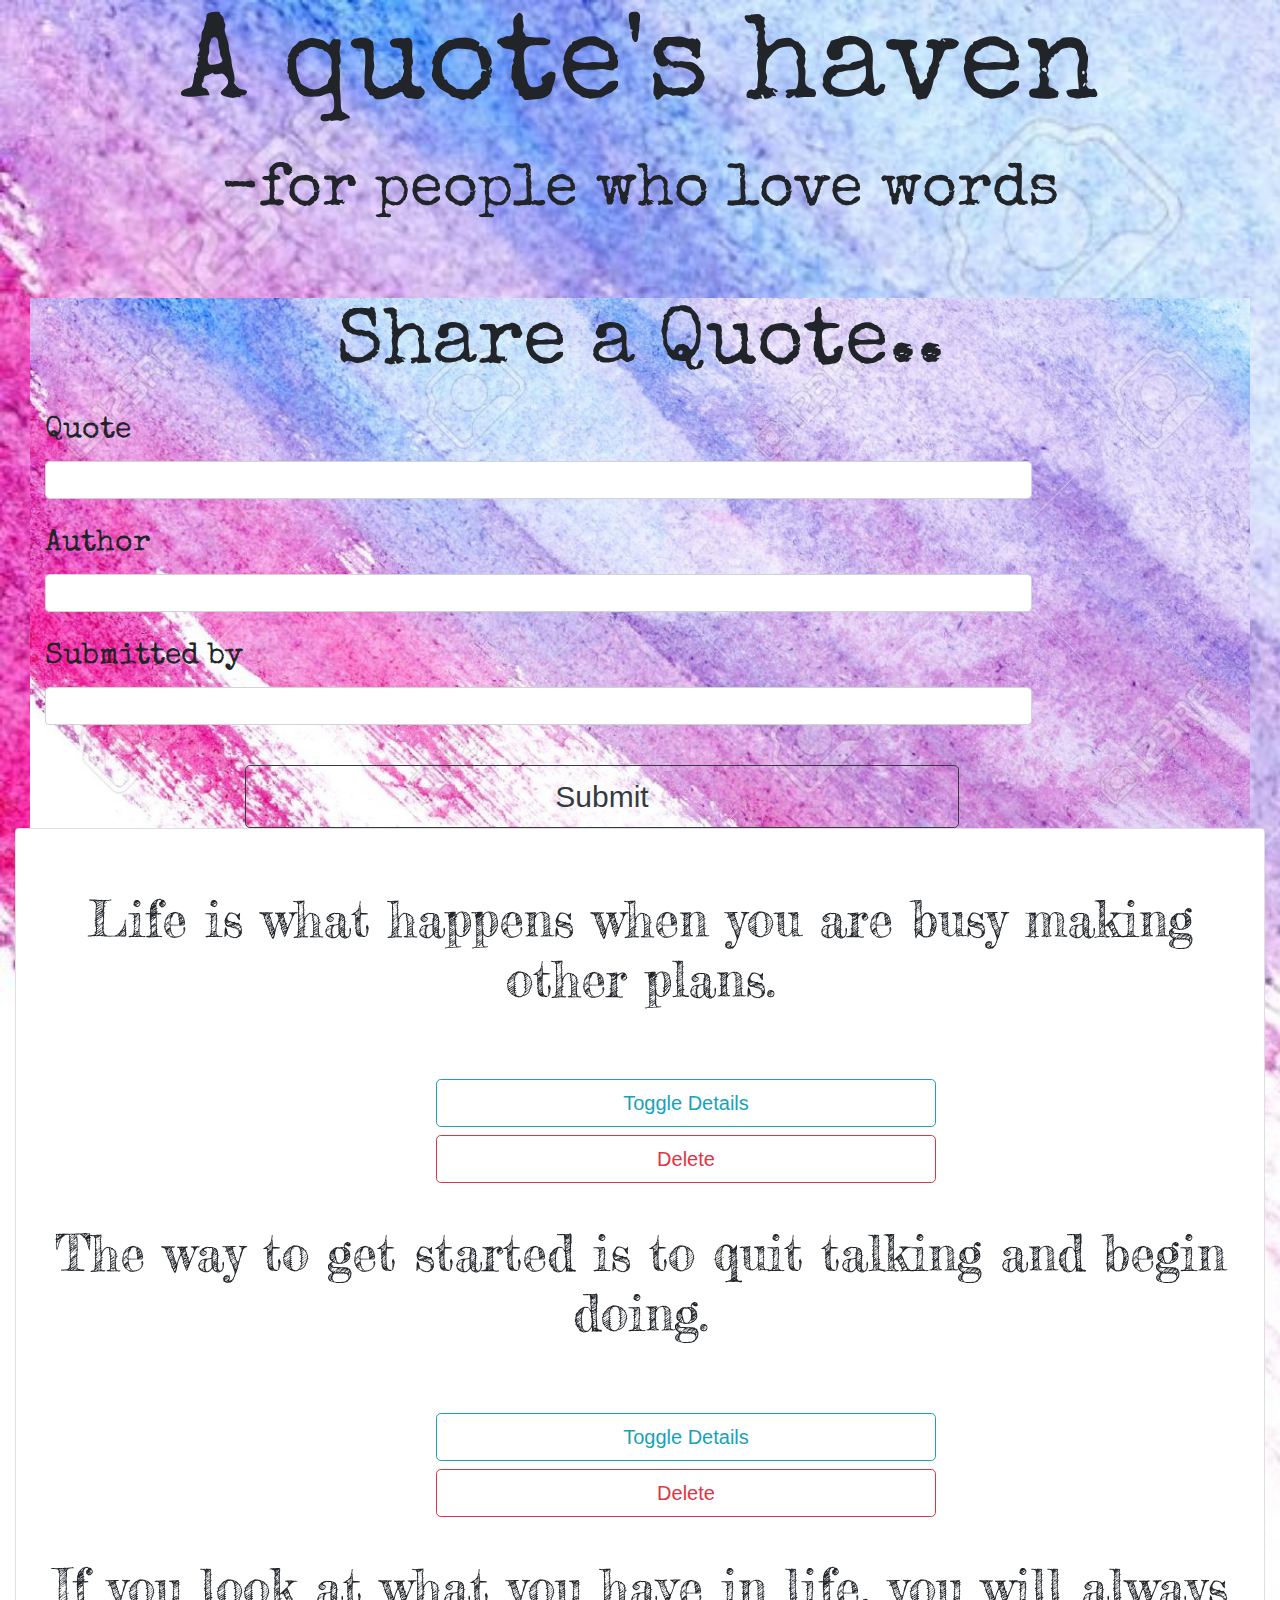
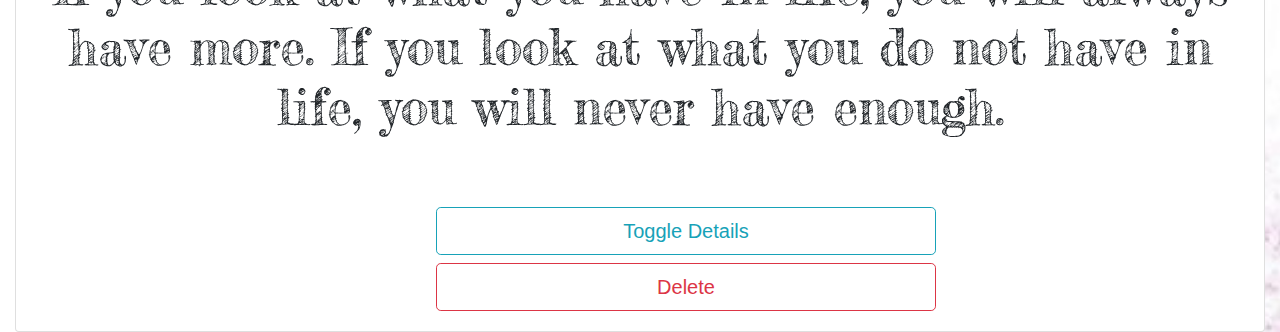
==== commit de8ffca3: "Auto-generated commit" ====
--- a/index.html
+++ b/index.html
@@ -8,5 +8,5 @@
 <link rel="stylesheet" href="styles.05f232a927d8107b2128.css"></head>
 <body>
   <app-root></app-root>
-<script src="runtime-es2015.c9afb3256f2870e161de.js" type="module"></script><script src="runtime-es5.c9afb3256f2870e161de.js" nomodule defer></script><script src="polyfills-es5.0e4e1968447fab48e788.js" nomodule defer></script><script src="polyfills-es2015.bbb42ff2e1c488ff52d5.js" type="module"></script><script src="main-es2015.20d6b9a8884b6a8e3a95.js" type="module"></script><script src="main-es5.20d6b9a8884b6a8e3a95.js" nomodule defer></script></body>
+<script src="runtime-es2015.c9afb3256f2870e161de.js" type="module"></script><script src="runtime-es5.c9afb3256f2870e161de.js" nomodule defer></script><script src="polyfills-es5.0e4e1968447fab48e788.js" nomodule defer></script><script src="polyfills-es2015.bbb42ff2e1c488ff52d5.js" type="module"></script><script src="main-es2015.febfd4c553def8ec2ae8.js" type="module"></script><script src="main-es5.febfd4c553def8ec2ae8.js" nomodule defer></script></body>
 </html>
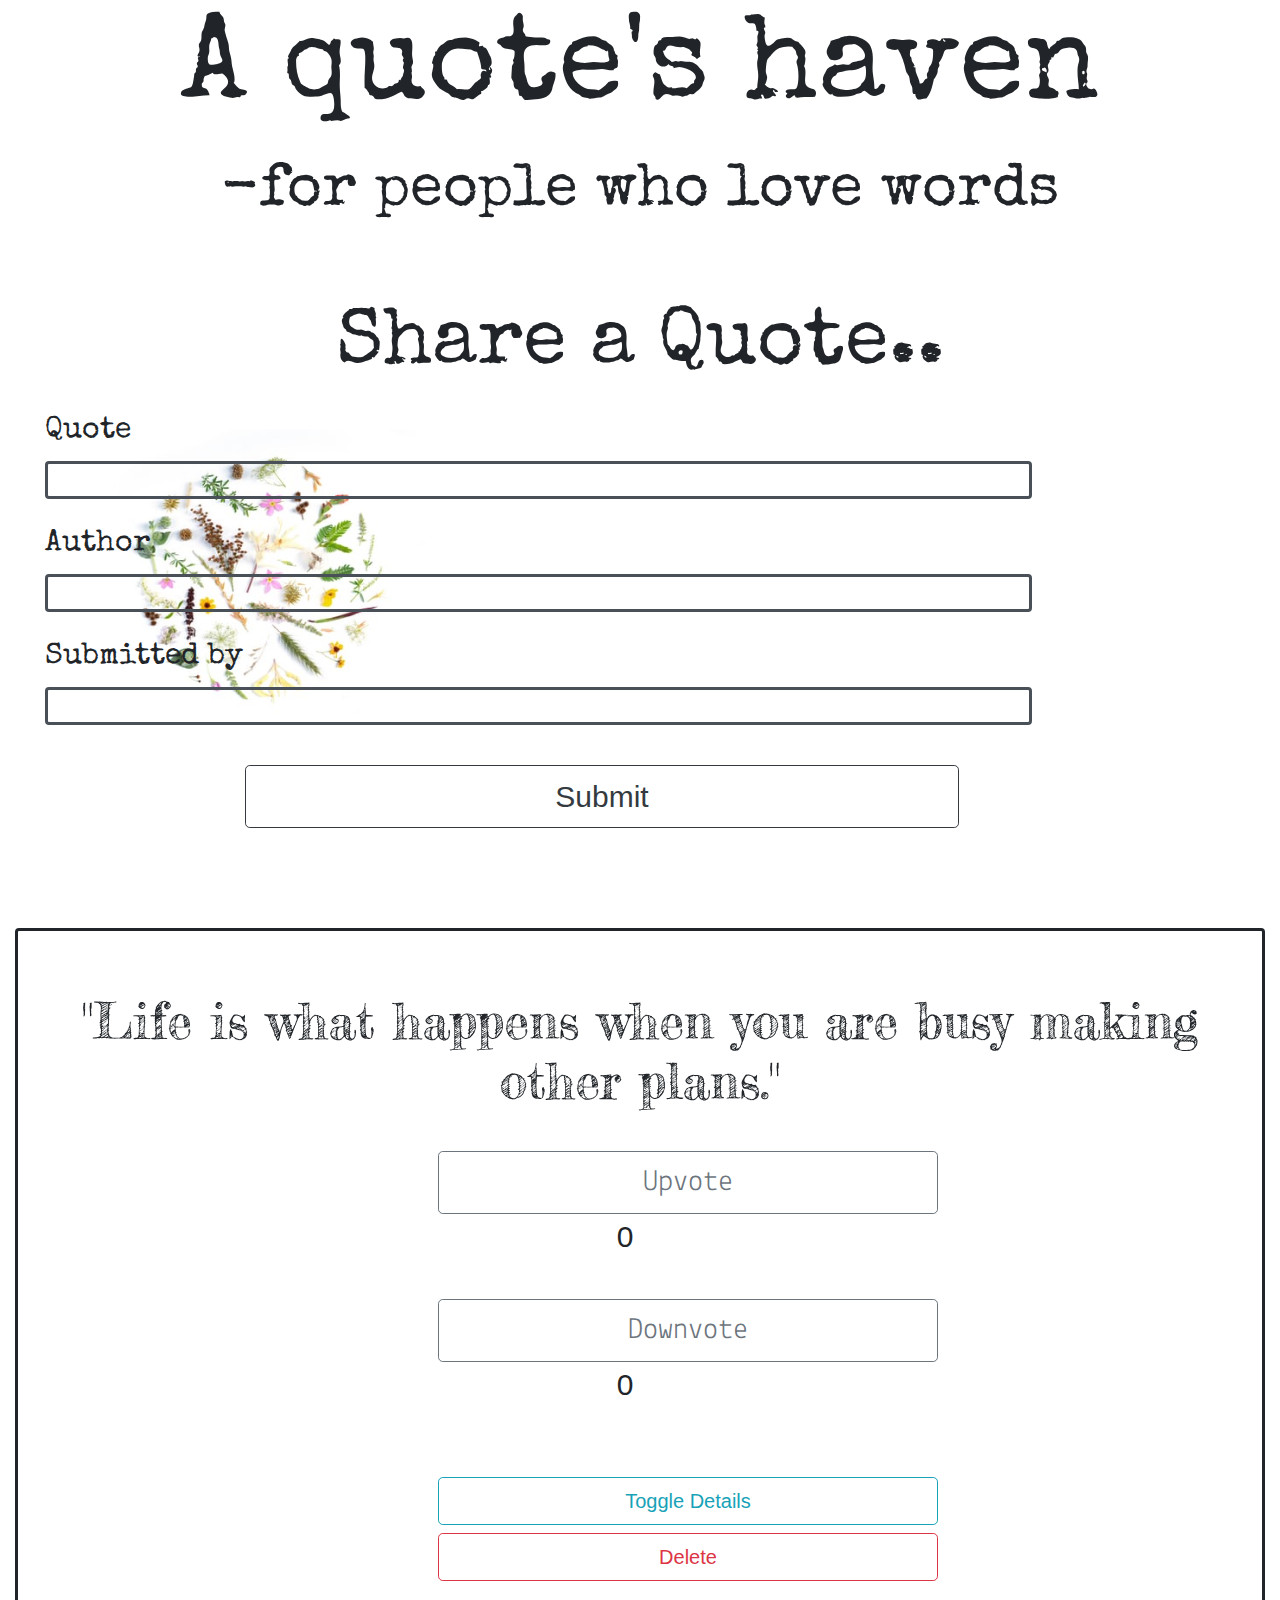
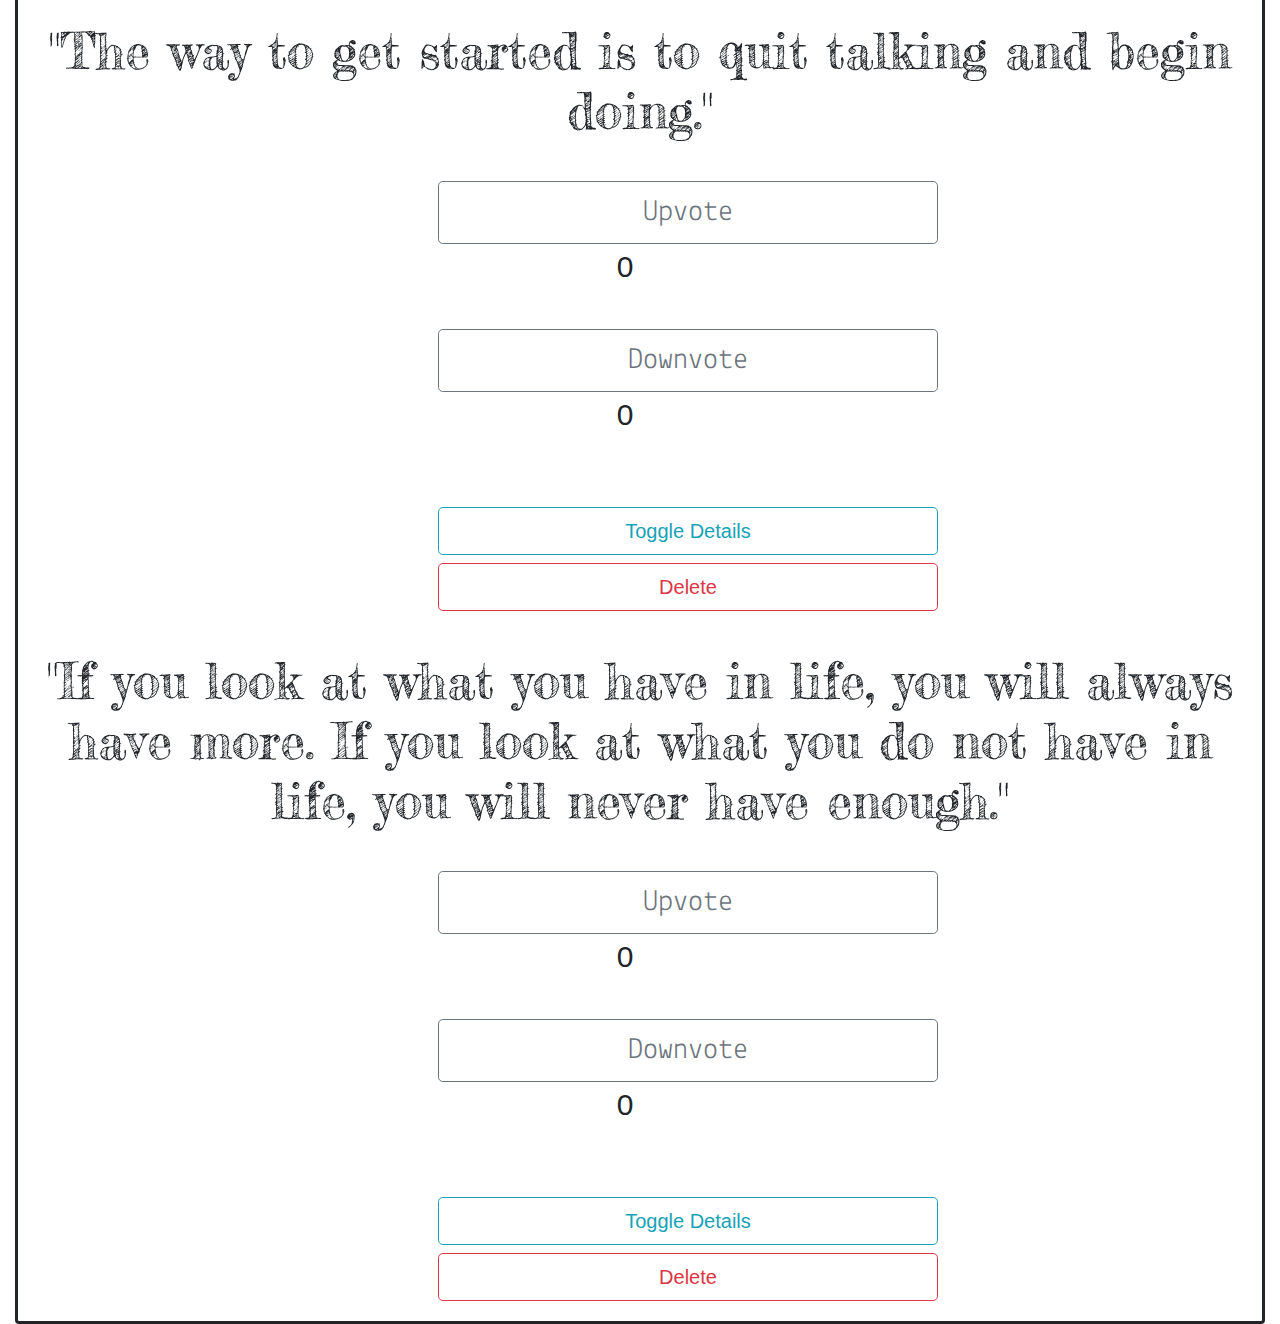
==== commit c54880e8: "Auto-generated commit" ====
--- a/index.html
+++ b/index.html
@@ -5,8 +5,8 @@
   <title>Quote</title>
   <base href="https://brenda-wanjiku.github.io/Quotes/">  <meta name="viewport" content="width=device-width, initial-scale=1">
   <link rel="icon" type="image/x-icon" href="favicon.ico">
-<link rel="stylesheet" href="styles.05f232a927d8107b2128.css"></head>
+<link rel="stylesheet" href="styles.c7bee4c5421844b6db2b.css"></head>
 <body>
   <app-root></app-root>
-<script src="runtime-es2015.c9afb3256f2870e161de.js" type="module"></script><script src="runtime-es5.c9afb3256f2870e161de.js" nomodule defer></script><script src="polyfills-es5.0e4e1968447fab48e788.js" nomodule defer></script><script src="polyfills-es2015.bbb42ff2e1c488ff52d5.js" type="module"></script><script src="main-es2015.febfd4c553def8ec2ae8.js" type="module"></script><script src="main-es5.febfd4c553def8ec2ae8.js" nomodule defer></script></body>
+<script src="runtime-es2015.c9afb3256f2870e161de.js" type="module"></script><script src="runtime-es5.c9afb3256f2870e161de.js" nomodule defer></script><script src="polyfills-es5.0e4e1968447fab48e788.js" nomodule defer></script><script src="polyfills-es2015.bbb42ff2e1c488ff52d5.js" type="module"></script><script src="main-es2015.7ae0c383f2dd952b617a.js" type="module"></script><script src="main-es5.7ae0c383f2dd952b617a.js" nomodule defer></script></body>
 </html>
--- a/styles.c7bee4c5421844b6db2b.css
+++ b/styles.c7bee4c5421844b6db2b.css
@@ -0,0 +1,7 @@
+@import url("https://fonts.googleapis.com/css?family=Cabin|Cantata+One|Fira+Mono|Ramabhadra|Vidaloka&display=swap");@import url("https://fonts.googleapis.com/css?family=Fredericka+the+Great|Lekton|Special+Elite&display=swap");
+/*!
+ * Bootstrap v4.4.1 (https://getbootstrap.com/)
+ * Copyright 2011-2019 The Bootstrap Authors
+ * Copyright 2011-2019 Twitter, Inc.
+ * Licensed under MIT (https://github.com/twbs/bootstrap/blob/master/LICENSE)
+ */:root{--blue:#007bff;--indigo:#6610f2;--purple:#6f42c1;--pink:#e83e8c;--red:#dc3545;--orange:#fd7e14;--yellow:#ffc107;--green:#28a745;--teal:#20c997;--cyan:#17a2b8;--white:#fff;--gray:#6c757d;--gray-dark:#343a40;--primary:#007bff;--secondary:#6c757d;--success:#28a745;--info:#17a2b8;--warning:#ffc107;--danger:#dc3545;--light:#f8f9fa;--dark:#343a40;--breakpoint-xs:0;--breakpoint-sm:576px;--breakpoint-md:768px;--breakpoint-lg:992px;--breakpoint-xl:1200px;--font-family-sans-serif:-apple-system,BlinkMacSystemFont,"Segoe UI",Roboto,"Helvetica Neue",Arial,"Noto Sans",sans-serif,"Apple Color Emoji","Segoe UI Emoji","Segoe UI Symbol","Noto Color Emoji";--font-family-monospace:SFMono-Regular,Menlo,Monaco,Consolas,"Liberation Mono","Courier New",monospace}*,:after,:before{box-sizing:border-box}html{font-family:sans-serif;line-height:1.15;-webkit-text-size-adjust:100%;-webkit-tap-highlight-color:rgba(0,0,0,0)}article,aside,figcaption,figure,footer,header,hgroup,main,nav,section{display:block}body{margin:0;font-family:-apple-system,BlinkMacSystemFont,Segoe UI,Roboto,Helvetica Neue,Arial,Noto Sans,sans-serif,Apple Color Emoji,Segoe UI Emoji,Segoe UI Symbol,Noto Color Emoji;font-size:1rem;font-weight:400;line-height:1.5;color:#212529;text-align:left;background-color:#fff}[tabindex="-1"]:focus:not(:focus-visible){outline:0!important}hr{box-sizing:content-box;height:0;overflow:visible}h1,h2,h3,h4,h5,h6{margin-top:0;margin-bottom:.5rem}p{margin-top:0;margin-bottom:1rem}abbr[data-original-title],abbr[title]{text-decoration:underline;-webkit-text-decoration:underline dotted;text-decoration:underline dotted;cursor:help;border-bottom:0;-webkit-text-decoration-skip-ink:none;text-decoration-skip-ink:none}address{font-style:normal;line-height:inherit}address,dl,ol,ul{margin-bottom:1rem}dl,ol,ul{margin-top:0}ol ol,ol ul,ul ol,ul ul{margin-bottom:0}dt{font-weight:700}dd{margin-bottom:.5rem;margin-left:0}blockquote{margin:0 0 1rem}b,strong{font-weight:bolder}small{font-size:80%}sub,sup{position:relative;font-size:75%;line-height:0;vertical-align:baseline}sub{bottom:-.25em}sup{top:-.5em}a{color:#007bff;text-decoration:none;background-color:transparent}a:hover{color:#0056b3;text-decoration:underline}a:not([href]),a:not([href]):hover{color:inherit;text-decoration:none}code,kbd,pre,samp{font-family:SFMono-Regular,Menlo,Monaco,Consolas,Liberation Mono,Courier New,monospace;font-size:1em}pre{margin-top:0;margin-bottom:1rem;overflow:auto}figure{margin:0 0 1rem}img{border-style:none}img,svg{vertical-align:middle}svg{overflow:hidden}table{border-collapse:collapse}caption{padding-top:.75rem;padding-bottom:.75rem;color:#6c757d;text-align:left;caption-side:bottom}th{text-align:inherit}label{display:inline-block;margin-bottom:.5rem}button{border-radius:0}button:focus{outline:1px dotted;outline:5px auto -webkit-focus-ring-color}button,input,optgroup,select,textarea{margin:0;font-family:inherit;font-size:inherit;line-height:inherit}button,input{overflow:visible}button,select{text-transform:none}select{word-wrap:normal}[type=button],[type=reset],[type=submit],button{-webkit-appearance:button}[type=button]:not(:disabled),[type=reset]:not(:disabled),[type=submit]:not(:disabled),button:not(:disabled){cursor:pointer}[type=button]::-moz-focus-inner,[type=reset]::-moz-focus-inner,[type=submit]::-moz-focus-inner,button::-moz-focus-inner{padding:0;border-style:none}input[type=checkbox],input[type=radio]{box-sizing:border-box;padding:0}input[type=date],input[type=datetime-local],input[type=month],input[type=time]{-webkit-appearance:listbox}textarea{overflow:auto;resize:vertical}fieldset{min-width:0;padding:0;margin:0;border:0}legend{display:block;width:100%;max-width:100%;padding:0;margin-bottom:.5rem;font-size:1.5rem;line-height:inherit;color:inherit;white-space:normal}progress{vertical-align:baseline}[type=number]::-webkit-inner-spin-button,[type=number]::-webkit-outer-spin-button{height:auto}[type=search]{outline-offset:-2px;-webkit-appearance:none}[type=search]::-webkit-search-decoration{-webkit-appearance:none}::-webkit-file-upload-button{font:inherit;-webkit-appearance:button}output{display:inline-block}summary{display:list-item;cursor:pointer}template{display:none}[hidden]{display:none!important}.h1,.h2,.h3,.h4,.h5,.h6,h1,h2,h3,h4,h5,h6{margin-bottom:.5rem;font-weight:500;line-height:1.2}.h1,h1{font-size:2.5rem}.h2,h2{font-size:2rem}.h3,h3{font-size:1.75rem}.h4,h4{font-size:1.5rem}.h5,h5{font-size:1.25rem}.h6,h6{font-size:1rem}.lead{font-size:1.25rem;font-weight:300}.display-1{font-size:6rem}.display-1,.display-2{font-weight:300;line-height:1.2}.display-2{font-size:5.5rem}.display-3{font-size:4.5rem}.display-3,.display-4{font-weight:300;line-height:1.2}.display-4{font-size:3.5rem}hr{margin-top:1rem;margin-bottom:1rem;border:0;border-top:1px solid rgba(0,0,0,.1)}.small,small{font-size:80%;font-weight:400}.mark,mark{padding:.2em;background-color:#fcf8e3}.list-inline,.list-unstyled{padding-left:0;list-style:none}.list-inline-item{display:inline-block}.list-inline-item:not(:last-child){margin-right:.5rem}.initialism{font-size:90%;text-transform:uppercase}.blockquote{margin-bottom:1rem;font-size:1.25rem}.blockquote-footer{display:block;font-size:80%;color:#6c757d}.blockquote-footer:before{content:"\2014\00A0"}.img-fluid,.img-thumbnail{max-width:100%;height:auto}.img-thumbnail{padding:.25rem;background-color:#fff;border:1px solid #dee2e6;border-radius:.25rem}.figure{display:inline-block}.figure-img{margin-bottom:.5rem;line-height:1}.figure-caption{font-size:90%;color:#6c757d}code{font-size:87.5%;color:#e83e8c;word-wrap:break-word}a>code{color:inherit}kbd{padding:.2rem .4rem;font-size:87.5%;color:#fff;background-color:#212529;border-radius:.2rem}kbd kbd{padding:0;font-size:100%;font-weight:700}pre{display:block;font-size:87.5%;color:#212529}pre code{font-size:inherit;color:inherit;word-break:normal}.pre-scrollable{max-height:340px;overflow-y:scroll}.container{width:100%;padding-right:15px;padding-left:15px;margin-right:auto;margin-left:auto}@media (min-width:576px){.container{max-width:540px}}@media (min-width:768px){.container{max-width:720px}}@media (min-width:992px){.container{max-width:960px}}@media (min-width:1200px){.container{max-width:1140px}}.container-fluid,.container-lg,.container-md,.container-sm,.container-xl{width:100%;padding-right:15px;padding-left:15px;margin-right:auto;margin-left:auto}@media (min-width:576px){.container,.container-sm{max-width:540px}}@media (min-width:768px){.container,.container-md,.container-sm{max-width:720px}}@media (min-width:992px){.container,.container-lg,.container-md,.container-sm{max-width:960px}}@media (min-width:1200px){.container,.container-lg,.container-md,.container-sm,.container-xl{max-width:1140px}}.row{display:flex;flex-wrap:wrap;margin-right:-15px;margin-left:-15px}.no-gutters{margin-right:0;margin-left:0}.no-gutters>.col,.no-gutters>[class*=col-]{padding-right:0;padding-left:0}.col,.col-1,.col-2,.col-3,.col-4,.col-5,.col-6,.col-7,.col-8,.col-9,.col-10,.col-11,.col-12,.col-auto,.col-lg,.col-lg-1,.col-lg-2,.col-lg-3,.col-lg-4,.col-lg-5,.col-lg-6,.col-lg-7,.col-lg-8,.col-lg-9,.col-lg-10,.col-lg-11,.col-lg-12,.col-lg-auto,.col-md,.col-md-1,.col-md-2,.col-md-3,.col-md-4,.col-md-5,.col-md-6,.col-md-7,.col-md-8,.col-md-9,.col-md-10,.col-md-11,.col-md-12,.col-md-auto,.col-sm,.col-sm-1,.col-sm-2,.col-sm-3,.col-sm-4,.col-sm-5,.col-sm-6,.col-sm-7,.col-sm-8,.col-sm-9,.col-sm-10,.col-sm-11,.col-sm-12,.col-sm-auto,.col-xl,.col-xl-1,.col-xl-2,.col-xl-3,.col-xl-4,.col-xl-5,.col-xl-6,.col-xl-7,.col-xl-8,.col-xl-9,.col-xl-10,.col-xl-11,.col-xl-12,.col-xl-auto{position:relative;width:100%;padding-right:15px;padding-left:15px}.col{flex-basis:0;flex-grow:1;max-width:100%}.row-cols-1>*{flex:0 0 100%;max-width:100%}.row-cols-2>*{flex:0 0 50%;max-width:50%}.row-cols-3>*{flex:0 0 33.333333%;max-width:33.333333%}.row-cols-4>*{flex:0 0 25%;max-width:25%}.row-cols-5>*{flex:0 0 20%;max-width:20%}.row-cols-6>*{flex:0 0 16.666667%;max-width:16.666667%}.col-auto{flex:0 0 auto;width:auto;max-width:100%}.col-1{flex:0 0 8.333333%;max-width:8.333333%}.col-2{flex:0 0 16.666667%;max-width:16.666667%}.col-3{flex:0 0 25%;max-width:25%}.col-4{flex:0 0 33.333333%;max-width:33.333333%}.col-5{flex:0 0 41.666667%;max-width:41.666667%}.col-6{flex:0 0 50%;max-width:50%}.col-7{flex:0 0 58.333333%;max-width:58.333333%}.col-8{flex:0 0 66.666667%;max-width:66.666667%}.col-9{flex:0 0 75%;max-width:75%}.col-10{flex:0 0 83.333333%;max-width:83.333333%}.col-11{flex:0 0 91.666667%;max-width:91.666667%}.col-12{flex:0 0 100%;max-width:100%}.order-first{order:-1}.order-last{order:13}.order-0{order:0}.order-1{order:1}.order-2{order:2}.order-3{order:3}.order-4{order:4}.order-5{order:5}.order-6{order:6}.order-7{order:7}.order-8{order:8}.order-9{order:9}.order-10{order:10}.order-11{order:11}.order-12{order:12}.offset-1{margin-left:8.333333%}.offset-2{margin-left:16.666667%}.offset-3{margin-left:25%}.offset-4{margin-left:33.333333%}.offset-5{margin-left:41.666667%}.offset-6{margin-left:50%}.offset-7{margin-left:58.333333%}.offset-8{margin-left:66.666667%}.offset-9{margin-left:75%}.offset-10{margin-left:83.333333%}.offset-11{margin-left:91.666667%}@media (min-width:576px){.col-sm{flex-basis:0;flex-grow:1;max-width:100%}.row-cols-sm-1>*{flex:0 0 100%;max-width:100%}.row-cols-sm-2>*{flex:0 0 50%;max-width:50%}.row-cols-sm-3>*{flex:0 0 33.333333%;max-width:33.333333%}.row-cols-sm-4>*{flex:0 0 25%;max-width:25%}.row-cols-sm-5>*{flex:0 0 20%;max-width:20%}.row-cols-sm-6>*{flex:0 0 16.666667%;max-width:16.666667%}.col-sm-auto{flex:0 0 auto;width:auto;max-width:100%}.col-sm-1{flex:0 0 8.333333%;max-width:8.333333%}.col-sm-2{flex:0 0 16.666667%;max-width:16.666667%}.col-sm-3{flex:0 0 25%;max-width:25%}.col-sm-4{flex:0 0 33.333333%;max-width:33.333333%}.col-sm-5{flex:0 0 41.666667%;max-width:41.666667%}.col-sm-6{flex:0 0 50%;max-width:50%}.col-sm-7{flex:0 0 58.333333%;max-width:58.333333%}.col-sm-8{flex:0 0 66.666667%;max-width:66.666667%}.col-sm-9{flex:0 0 75%;max-width:75%}.col-sm-10{flex:0 0 83.333333%;max-width:83.333333%}.col-sm-11{flex:0 0 91.666667%;max-width:91.666667%}.col-sm-12{flex:0 0 100%;max-width:100%}.order-sm-first{order:-1}.order-sm-last{order:13}.order-sm-0{order:0}.order-sm-1{order:1}.order-sm-2{order:2}.order-sm-3{order:3}.order-sm-4{order:4}.order-sm-5{order:5}.order-sm-6{order:6}.order-sm-7{order:7}.order-sm-8{order:8}.order-sm-9{order:9}.order-sm-10{order:10}.order-sm-11{order:11}.order-sm-12{order:12}.offset-sm-0{margin-left:0}.offset-sm-1{margin-left:8.333333%}.offset-sm-2{margin-left:16.666667%}.offset-sm-3{margin-left:25%}.offset-sm-4{margin-left:33.333333%}.offset-sm-5{margin-left:41.666667%}.offset-sm-6{margin-left:50%}.offset-sm-7{margin-left:58.333333%}.offset-sm-8{margin-left:66.666667%}.offset-sm-9{margin-left:75%}.offset-sm-10{margin-left:83.333333%}.offset-sm-11{margin-left:91.666667%}}@media (min-width:768px){.col-md{flex-basis:0;flex-grow:1;max-width:100%}.row-cols-md-1>*{flex:0 0 100%;max-width:100%}.row-cols-md-2>*{flex:0 0 50%;max-width:50%}.row-cols-md-3>*{flex:0 0 33.333333%;max-width:33.333333%}.row-cols-md-4>*{flex:0 0 25%;max-width:25%}.row-cols-md-5>*{flex:0 0 20%;max-width:20%}.row-cols-md-6>*{flex:0 0 16.666667%;max-width:16.666667%}.col-md-auto{flex:0 0 auto;width:auto;max-width:100%}.col-md-1{flex:0 0 8.333333%;max-width:8.333333%}.col-md-2{flex:0 0 16.666667%;max-width:16.666667%}.col-md-3{flex:0 0 25%;max-width:25%}.col-md-4{flex:0 0 33.333333%;max-width:33.333333%}.col-md-5{flex:0 0 41.666667%;max-width:41.666667%}.col-md-6{flex:0 0 50%;max-width:50%}.col-md-7{flex:0 0 58.333333%;max-width:58.333333%}.col-md-8{flex:0 0 66.666667%;max-width:66.666667%}.col-md-9{flex:0 0 75%;max-width:75%}.col-md-10{flex:0 0 83.333333%;max-width:83.333333%}.col-md-11{flex:0 0 91.666667%;max-width:91.666667%}.col-md-12{flex:0 0 100%;max-width:100%}.order-md-first{order:-1}.order-md-last{order:13}.order-md-0{order:0}.order-md-1{order:1}.order-md-2{order:2}.order-md-3{order:3}.order-md-4{order:4}.order-md-5{order:5}.order-md-6{order:6}.order-md-7{order:7}.order-md-8{order:8}.order-md-9{order:9}.order-md-10{order:10}.order-md-11{order:11}.order-md-12{order:12}.offset-md-0{margin-left:0}.offset-md-1{margin-left:8.333333%}.offset-md-2{margin-left:16.666667%}.offset-md-3{margin-left:25%}.offset-md-4{margin-left:33.333333%}.offset-md-5{margin-left:41.666667%}.offset-md-6{margin-left:50%}.offset-md-7{margin-left:58.333333%}.offset-md-8{margin-left:66.666667%}.offset-md-9{margin-left:75%}.offset-md-10{margin-left:83.333333%}.offset-md-11{margin-left:91.666667%}}@media (min-width:992px){.col-lg{flex-basis:0;flex-grow:1;max-width:100%}.row-cols-lg-1>*{flex:0 0 100%;max-width:100%}.row-cols-lg-2>*{flex:0 0 50%;max-width:50%}.row-cols-lg-3>*{flex:0 0 33.333333%;max-width:33.333333%}.row-cols-lg-4>*{flex:0 0 25%;max-width:25%}.row-cols-lg-5>*{flex:0 0 20%;max-width:20%}.row-cols-lg-6>*{flex:0 0 16.666667%;max-width:16.666667%}.col-lg-auto{flex:0 0 auto;width:auto;max-width:100%}.col-lg-1{flex:0 0 8.333333%;max-width:8.333333%}.col-lg-2{flex:0 0 16.666667%;max-width:16.666667%}.col-lg-3{flex:0 0 25%;max-width:25%}.col-lg-4{flex:0 0 33.333333%;max-width:33.333333%}.col-lg-5{flex:0 0 41.666667%;max-width:41.666667%}.col-lg-6{flex:0 0 50%;max-width:50%}.col-lg-7{flex:0 0 58.333333%;max-width:58.333333%}.col-lg-8{flex:0 0 66.666667%;max-width:66.666667%}.col-lg-9{flex:0 0 75%;max-width:75%}.col-lg-10{flex:0 0 83.333333%;max-width:83.333333%}.col-lg-11{flex:0 0 91.666667%;max-width:91.666667%}.col-lg-12{flex:0 0 100%;max-width:100%}.order-lg-first{order:-1}.order-lg-last{order:13}.order-lg-0{order:0}.order-lg-1{order:1}.order-lg-2{order:2}.order-lg-3{order:3}.order-lg-4{order:4}.order-lg-5{order:5}.order-lg-6{order:6}.order-lg-7{order:7}.order-lg-8{order:8}.order-lg-9{order:9}.order-lg-10{order:10}.order-lg-11{order:11}.order-lg-12{order:12}.offset-lg-0{margin-left:0}.offset-lg-1{margin-left:8.333333%}.offset-lg-2{margin-left:16.666667%}.offset-lg-3{margin-left:25%}.offset-lg-4{margin-left:33.333333%}.offset-lg-5{margin-left:41.666667%}.offset-lg-6{margin-left:50%}.offset-lg-7{margin-left:58.333333%}.offset-lg-8{margin-left:66.666667%}.offset-lg-9{margin-left:75%}.offset-lg-10{margin-left:83.333333%}.offset-lg-11{margin-left:91.666667%}}@media (min-width:1200px){.col-xl{flex-basis:0;flex-grow:1;max-width:100%}.row-cols-xl-1>*{flex:0 0 100%;max-width:100%}.row-cols-xl-2>*{flex:0 0 50%;max-width:50%}.row-cols-xl-3>*{flex:0 0 33.333333%;max-width:33.333333%}.row-cols-xl-4>*{flex:0 0 25%;max-width:25%}.row-cols-xl-5>*{flex:0 0 20%;max-width:20%}.row-cols-xl-6>*{flex:0 0 16.666667%;max-width:16.666667%}.col-xl-auto{flex:0 0 auto;width:auto;max-width:100%}.col-xl-1{flex:0 0 8.333333%;max-width:8.333333%}.col-xl-2{flex:0 0 16.666667%;max-width:16.666667%}.col-xl-3{flex:0 0 25%;max-width:25%}.col-xl-4{flex:0 0 33.333333%;max-width:33.333333%}.col-xl-5{flex:0 0 41.666667%;max-width:41.666667%}.col-xl-6{flex:0 0 50%;max-width:50%}.col-xl-7{flex:0 0 58.333333%;max-width:58.333333%}.col-xl-8{flex:0 0 66.666667%;max-width:66.666667%}.col-xl-9{flex:0 0 75%;max-width:75%}.col-xl-10{flex:0 0 83.333333%;max-width:83.333333%}.col-xl-11{flex:0 0 91.666667%;max-width:91.666667%}.col-xl-12{flex:0 0 100%;max-width:100%}.order-xl-first{order:-1}.order-xl-last{order:13}.order-xl-0{order:0}.order-xl-1{order:1}.order-xl-2{order:2}.order-xl-3{order:3}.order-xl-4{order:4}.order-xl-5{order:5}.order-xl-6{order:6}.order-xl-7{order:7}.order-xl-8{order:8}.order-xl-9{order:9}.order-xl-10{order:10}.order-xl-11{order:11}.order-xl-12{order:12}.offset-xl-0{margin-left:0}.offset-xl-1{margin-left:8.333333%}.offset-xl-2{margin-left:16.666667%}.offset-xl-3{margin-left:25%}.offset-xl-4{margin-left:33.333333%}.offset-xl-5{margin-left:41.666667%}.offset-xl-6{margin-left:50%}.offset-xl-7{margin-left:58.333333%}.offset-xl-8{margin-left:66.666667%}.offset-xl-9{margin-left:75%}.offset-xl-10{margin-left:83.333333%}.offset-xl-11{margin-left:91.666667%}}.table{width:100%;margin-bottom:1rem;color:#212529}.table td,.table th{padding:.75rem;vertical-align:top;border-top:1px solid #dee2e6}.table thead th{vertical-align:bottom;border-bottom:2px solid #dee2e6}.table tbody+tbody{border-top:2px solid #dee2e6}.table-sm td,.table-sm th{padding:.3rem}.table-bordered,.table-bordered td,.table-bordered th{border:1px solid #dee2e6}.table-bordered thead td,.table-bordered thead th{border-bottom-width:2px}.table-borderless tbody+tbody,.table-borderless td,.table-borderless th,.table-borderless thead th{border:0}.table-striped tbody tr:nth-of-type(odd){background-color:rgba(0,0,0,.05)}.table-hover tbody tr:hover{color:#212529;background-color:rgba(0,0,0,.075)}.table-primary,.table-primary>td,.table-primary>th{background-color:#b8daff}.table-primary tbody+tbody,.table-primary td,.table-primary th,.table-primary thead th{border-color:#7abaff}.table-hover .table-primary:hover,.table-hover .table-primary:hover>td,.table-hover .table-primary:hover>th{background-color:#9fcdff}.table-secondary,.table-secondary>td,.table-secondary>th{background-color:#d6d8db}.table-secondary tbody+tbody,.table-secondary td,.table-secondary th,.table-secondary thead th{border-color:#b3b7bb}.table-hover .table-secondary:hover,.table-hover .table-secondary:hover>td,.table-hover .table-secondary:hover>th{background-color:#c8cbcf}.table-success,.table-success>td,.table-success>th{background-color:#c3e6cb}.table-success tbody+tbody,.table-success td,.table-success th,.table-success thead th{border-color:#8fd19e}.table-hover .table-success:hover,.table-hover .table-success:hover>td,.table-hover .table-success:hover>th{background-color:#b1dfbb}.table-info,.table-info>td,.table-info>th{background-color:#bee5eb}.table-info tbody+tbody,.table-info td,.table-info th,.table-info thead th{border-color:#86cfda}.table-hover .table-info:hover,.table-hover .table-info:hover>td,.table-hover .table-info:hover>th{background-color:#abdde5}.table-warning,.table-warning>td,.table-warning>th{background-color:#ffeeba}.table-warning tbody+tbody,.table-warning td,.table-warning th,.table-warning thead th{border-color:#ffdf7e}.table-hover .table-warning:hover,.table-hover .table-warning:hover>td,.table-hover .table-warning:hover>th{background-color:#ffe8a1}.table-danger,.table-danger>td,.table-danger>th{background-color:#f5c6cb}.table-danger tbody+tbody,.table-danger td,.table-danger th,.table-danger thead th{border-color:#ed969e}.table-hover .table-danger:hover,.table-hover .table-danger:hover>td,.table-hover .table-danger:hover>th{background-color:#f1b0b7}.table-light,.table-light>td,.table-light>th{background-color:#fdfdfe}.table-light tbody+tbody,.table-light td,.table-light th,.table-light thead th{border-color:#fbfcfc}.table-hover .table-light:hover,.table-hover .table-light:hover>td,.table-hover .table-light:hover>th{background-color:#ececf6}.table-dark,.table-dark>td,.table-dark>th{background-color:#c6c8ca}.table-dark tbody+tbody,.table-dark td,.table-dark th,.table-dark thead th{border-color:#95999c}.table-hover .table-dark:hover,.table-hover .table-dark:hover>td,.table-hover .table-dark:hover>th{background-color:#b9bbbe}.table-active,.table-active>td,.table-active>th,.table-hover .table-active:hover,.table-hover .table-active:hover>td,.table-hover .table-active:hover>th{background-color:rgba(0,0,0,.075)}.table .thead-dark th{color:#fff;background-color:#343a40;border-color:#454d55}.table .thead-light th{color:#495057;background-color:#e9ecef;border-color:#dee2e6}.table-dark{color:#fff;background-color:#343a40}.table-dark td,.table-dark th,.table-dark thead th{border-color:#454d55}.table-dark.table-bordered{border:0}.table-dark.table-striped tbody tr:nth-of-type(odd){background-color:hsla(0,0%,100%,.05)}.table-dark.table-hover tbody tr:hover{color:#fff;background-color:hsla(0,0%,100%,.075)}@media (max-width:575.98px){.table-responsive-sm{display:block;width:100%;overflow-x:auto;-webkit-overflow-scrolling:touch}.table-responsive-sm>.table-bordered{border:0}}@media (max-width:767.98px){.table-responsive-md{display:block;width:100%;overflow-x:auto;-webkit-overflow-scrolling:touch}.table-responsive-md>.table-bordered{border:0}}@media (max-width:991.98px){.table-responsive-lg{display:block;width:100%;overflow-x:auto;-webkit-overflow-scrolling:touch}.table-responsive-lg>.table-bordered{border:0}}@media (max-width:1199.98px){.table-responsive-xl{display:block;width:100%;overflow-x:auto;-webkit-overflow-scrolling:touch}.table-responsive-xl>.table-bordered{border:0}}.table-responsive{display:block;width:100%;overflow-x:auto;-webkit-overflow-scrolling:touch}.table-responsive>.table-bordered{border:0}.form-control{display:block;width:100%;height:calc(1.5em + .75rem + 2px);padding:.375rem .75rem;font-size:1rem;font-weight:400;line-height:1.5;color:#495057;background-color:#fff;background-clip:padding-box;border:1px solid #ced4da;border-radius:.25rem;transition:border-color .15s ease-in-out,box-shadow .15s ease-in-out}@media (prefers-reduced-motion:reduce){.form-control{transition:none}}.form-control::-ms-expand{background-color:transparent;border:0}.form-control:-moz-focusring{color:transparent;text-shadow:0 0 0 #495057}.form-control:focus{color:#495057;background-color:#fff;border-color:#80bdff;outline:0;box-shadow:0 0 0 .2rem rgba(0,123,255,.25)}.form-control::-webkit-input-placeholder{color:#6c757d;opacity:1}.form-control::-moz-placeholder{color:#6c757d;opacity:1}.form-control::-ms-input-placeholder{color:#6c757d;opacity:1}.form-control::placeholder{color:#6c757d;opacity:1}.form-control:disabled,.form-control[readonly]{background-color:#e9ecef;opacity:1}select.form-control:focus::-ms-value{color:#495057;background-color:#fff}.form-control-file,.form-control-range{display:block;width:100%}.col-form-label{padding-top:calc(.375rem + 1px);padding-bottom:calc(.375rem + 1px);margin-bottom:0;font-size:inherit;line-height:1.5}.col-form-label-lg{padding-top:calc(.5rem + 1px);padding-bottom:calc(.5rem + 1px);font-size:1.25rem;line-height:1.5}.col-form-label-sm{padding-top:calc(.25rem + 1px);padding-bottom:calc(.25rem + 1px);font-size:.875rem;line-height:1.5}.form-control-plaintext{display:block;width:100%;padding:.375rem 0;margin-bottom:0;font-size:1rem;line-height:1.5;color:#212529;background-color:transparent;border:solid transparent;border-width:1px 0}.form-control-plaintext.form-control-lg,.form-control-plaintext.form-control-sm{padding-right:0;padding-left:0}.form-control-sm{height:calc(1.5em + .5rem + 2px);padding:.25rem .5rem;font-size:.875rem;line-height:1.5;border-radius:.2rem}.form-control-lg{height:calc(1.5em + 1rem + 2px);padding:.5rem 1rem;font-size:1.25rem;line-height:1.5;border-radius:.3rem}select.form-control[multiple],select.form-control[size],textarea.form-control{height:auto}.form-group{margin-bottom:1rem}.form-text{display:block;margin-top:.25rem}.form-row{display:flex;flex-wrap:wrap;margin-right:-5px;margin-left:-5px}.form-row>.col,.form-row>[class*=col-]{padding-right:5px;padding-left:5px}.form-check{position:relative;display:block;padding-left:1.25rem}.form-check-input{position:absolute;margin-top:.3rem;margin-left:-1.25rem}.form-check-input:disabled~.form-check-label,.form-check-input[disabled]~.form-check-label{color:#6c757d}.form-check-label{margin-bottom:0}.form-check-inline{display:inline-flex;align-items:center;padding-left:0;margin-right:.75rem}.form-check-inline .form-check-input{position:static;margin-top:0;margin-right:.3125rem;margin-left:0}.valid-feedback{display:none;width:100%;margin-top:.25rem;font-size:80%;color:#28a745}.valid-tooltip{position:absolute;top:100%;z-index:5;display:none;max-width:100%;padding:.25rem .5rem;margin-top:.1rem;font-size:.875rem;line-height:1.5;color:#fff;background-color:rgba(40,167,69,.9);border-radius:.25rem}.is-valid~.valid-feedback,.is-valid~.valid-tooltip,.was-validated :valid~.valid-feedback,.was-validated :valid~.valid-tooltip{display:block}.form-control.is-valid,.was-validated .form-control:valid{border-color:#28a745;padding-right:calc(1.5em + .75rem);background-image:url("data:image/svg+xml;charset=utf-8,%3Csvg xmlns='http://www.w3.org/2000/svg' width='8' height='8'%3E%3Cpath fill='%2328a745' d='M2.3 6.73L.6 4.53c-.4-1.04.46-1.4 1.1-.8l1.1 1.4 3.4-3.8c.6-.63 1.6-.27 1.2.7l-4 4.6c-.43.5-.8.4-1.1.1z'/%3E%3C/svg%3E");background-repeat:no-repeat;background-position:right calc(.375em + .1875rem) center;background-size:calc(.75em + .375rem) calc(.75em + .375rem)}.form-control.is-valid:focus,.was-validated .form-control:valid:focus{border-color:#28a745;box-shadow:0 0 0 .2rem rgba(40,167,69,.25)}.was-validated textarea.form-control:valid,textarea.form-control.is-valid{padding-right:calc(1.5em + .75rem);background-position:top calc(.375em + .1875rem) right calc(.375em + .1875rem)}.custom-select.is-valid,.was-validated .custom-select:valid{border-color:#28a745;padding-right:calc(.75em + 2.3125rem);background:url("data:image/svg+xml;charset=utf-8,%3Csvg xmlns='http://www.w3.org/2000/svg' width='4' height='5'%3E%3Cpath fill='%23343a40' d='M2 0L0 2h4zm0 5L0 3h4z'/%3E%3C/svg%3E") no-repeat right .75rem center/8px 10px,url("data:image/svg+xml;charset=utf-8,%3Csvg xmlns='http://www.w3.org/2000/svg' width='8' height='8'%3E%3Cpath fill='%2328a745' d='M2.3 6.73L.6 4.53c-.4-1.04.46-1.4 1.1-.8l1.1 1.4 3.4-3.8c.6-.63 1.6-.27 1.2.7l-4 4.6c-.43.5-.8.4-1.1.1z'/%3E%3C/svg%3E") #fff no-repeat center right 1.75rem/calc(.75em + .375rem) calc(.75em + .375rem)}.custom-select.is-valid:focus,.was-validated .custom-select:valid:focus{border-color:#28a745;box-shadow:0 0 0 .2rem rgba(40,167,69,.25)}.form-check-input.is-valid~.form-check-label,.was-validated .form-check-input:valid~.form-check-label{color:#28a745}.form-check-input.is-valid~.valid-feedback,.form-check-input.is-valid~.valid-tooltip,.was-validated .form-check-input:valid~.valid-feedback,.was-validated .form-check-input:valid~.valid-tooltip{display:block}.custom-control-input.is-valid~.custom-control-label,.was-validated .custom-control-input:valid~.custom-control-label{color:#28a745}.custom-control-input.is-valid~.custom-control-label:before,.was-validated .custom-control-input:valid~.custom-control-label:before{border-color:#28a745}.custom-control-input.is-valid:checked~.custom-control-label:before,.was-validated .custom-control-input:valid:checked~.custom-control-label:before{border-color:#34ce57;background-color:#34ce57}.custom-control-input.is-valid:focus~.custom-control-label:before,.was-validated .custom-control-input:valid:focus~.custom-control-label:before{box-shadow:0 0 0 .2rem rgba(40,167,69,.25)}.custom-control-input.is-valid:focus:not(:checked)~.custom-control-label:before,.custom-file-input.is-valid~.custom-file-label,.was-validated .custom-control-input:valid:focus:not(:checked)~.custom-control-label:before,.was-validated .custom-file-input:valid~.custom-file-label{border-color:#28a745}.custom-file-input.is-valid:focus~.custom-file-label,.was-validated .custom-file-input:valid:focus~.custom-file-label{border-color:#28a745;box-shadow:0 0 0 .2rem rgba(40,167,69,.25)}.invalid-feedback{display:none;width:100%;margin-top:.25rem;font-size:80%;color:#dc3545}.invalid-tooltip{position:absolute;top:100%;z-index:5;display:none;max-width:100%;padding:.25rem .5rem;margin-top:.1rem;font-size:.875rem;line-height:1.5;color:#fff;background-color:rgba(220,53,69,.9);border-radius:.25rem}.is-invalid~.invalid-feedback,.is-invalid~.invalid-tooltip,.was-validated :invalid~.invalid-feedback,.was-validated :invalid~.invalid-tooltip{display:block}.form-control.is-invalid,.was-validated .form-control:invalid{border-color:#dc3545;padding-right:calc(1.5em + .75rem);background-image:url("data:image/svg+xml;charset=utf-8,%3Csvg xmlns='http://www.w3.org/2000/svg' width='12' height='12' fill='none' stroke='%23dc3545'%3E%3Ccircle cx='6' cy='6' r='4.5'/%3E%3Cpath stroke-linejoin='round' d='M5.8 3.6h.4L6 6.5z'/%3E%3Ccircle cx='6' cy='8.2' r='.6' fill='%23dc3545' stroke='none'/%3E%3C/svg%3E");background-repeat:no-repeat;background-position:right calc(.375em + .1875rem) center;background-size:calc(.75em + .375rem) calc(.75em + .375rem)}.form-control.is-invalid:focus,.was-validated .form-control:invalid:focus{border-color:#dc3545;box-shadow:0 0 0 .2rem rgba(220,53,69,.25)}.was-validated textarea.form-control:invalid,textarea.form-control.is-invalid{padding-right:calc(1.5em + .75rem);background-position:top calc(.375em + .1875rem) right calc(.375em + .1875rem)}.custom-select.is-invalid,.was-validated .custom-select:invalid{border-color:#dc3545;padding-right:calc(.75em + 2.3125rem);background:url("data:image/svg+xml;charset=utf-8,%3Csvg xmlns='http://www.w3.org/2000/svg' width='4' height='5'%3E%3Cpath fill='%23343a40' d='M2 0L0 2h4zm0 5L0 3h4z'/%3E%3C/svg%3E") no-repeat right .75rem center/8px 10px,url("data:image/svg+xml;charset=utf-8,%3Csvg xmlns='http://www.w3.org/2000/svg' width='12' height='12' fill='none' stroke='%23dc3545'%3E%3Ccircle cx='6' cy='6' r='4.5'/%3E%3Cpath stroke-linejoin='round' d='M5.8 3.6h.4L6 6.5z'/%3E%3Ccircle cx='6' cy='8.2' r='.6' fill='%23dc3545' stroke='none'/%3E%3C/svg%3E") #fff no-repeat center right 1.75rem/calc(.75em + .375rem) calc(.75em + .375rem)}.custom-select.is-invalid:focus,.was-validated .custom-select:invalid:focus{border-color:#dc3545;box-shadow:0 0 0 .2rem rgba(220,53,69,.25)}.form-check-input.is-invalid~.form-check-label,.was-validated .form-check-input:invalid~.form-check-label{color:#dc3545}.form-check-input.is-invalid~.invalid-feedback,.form-check-input.is-invalid~.invalid-tooltip,.was-validated .form-check-input:invalid~.invalid-feedback,.was-validated .form-check-input:invalid~.invalid-tooltip{display:block}.custom-control-input.is-invalid~.custom-control-label,.was-validated .custom-control-input:invalid~.custom-control-label{color:#dc3545}.custom-control-input.is-invalid~.custom-control-label:before,.was-validated .custom-control-input:invalid~.custom-control-label:before{border-color:#dc3545}.custom-control-input.is-invalid:checked~.custom-control-label:before,.was-validated .custom-control-input:invalid:checked~.custom-control-label:before{border-color:#e4606d;background-color:#e4606d}.custom-control-input.is-invalid:focus~.custom-control-label:before,.was-validated .custom-control-input:invalid:focus~.custom-control-label:before{box-shadow:0 0 0 .2rem rgba(220,53,69,.25)}.custom-control-input.is-invalid:focus:not(:checked)~.custom-control-label:before,.custom-file-input.is-invalid~.custom-file-label,.was-validated .custom-control-input:invalid:focus:not(:checked)~.custom-control-label:before,.was-validated .custom-file-input:invalid~.custom-file-label{border-color:#dc3545}.custom-file-input.is-invalid:focus~.custom-file-label,.was-validated .custom-file-input:invalid:focus~.custom-file-label{border-color:#dc3545;box-shadow:0 0 0 .2rem rgba(220,53,69,.25)}.form-inline{display:flex;flex-flow:row wrap;align-items:center}.form-inline .form-check{width:100%}@media (min-width:576px){.form-inline label{justify-content:center}.form-inline .form-group,.form-inline label{display:flex;align-items:center;margin-bottom:0}.form-inline .form-group{flex:0 0 auto;flex-flow:row wrap}.form-inline .form-control{display:inline-block;width:auto;vertical-align:middle}.form-inline .form-control-plaintext{display:inline-block}.form-inline .custom-select,.form-inline .input-group{width:auto}.form-inline .form-check{display:flex;align-items:center;justify-content:center;width:auto;padding-left:0}.form-inline .form-check-input{position:relative;flex-shrink:0;margin-top:0;margin-right:.25rem;margin-left:0}.form-inline .custom-control{align-items:center;justify-content:center}.form-inline .custom-control-label{margin-bottom:0}}.btn{display:inline-block;font-weight:400;color:#212529;text-align:center;vertical-align:middle;cursor:pointer;-webkit-user-select:none;-moz-user-select:none;-ms-user-select:none;user-select:none;background-color:transparent;border:1px solid transparent;padding:.375rem .75rem;font-size:1rem;line-height:1.5;border-radius:.25rem;transition:color .15s ease-in-out,background-color .15s ease-in-out,border-color .15s ease-in-out,box-shadow .15s ease-in-out}@media (prefers-reduced-motion:reduce){.btn{transition:none}}.btn:hover{color:#212529;text-decoration:none}.btn.focus,.btn:focus{outline:0;box-shadow:0 0 0 .2rem rgba(0,123,255,.25)}.btn.disabled,.btn:disabled{opacity:.65}a.btn.disabled,fieldset:disabled a.btn{pointer-events:none}.btn-primary{color:#fff;background-color:#007bff;border-color:#007bff}.btn-primary.focus,.btn-primary:focus,.btn-primary:hover{color:#fff;background-color:#0069d9;border-color:#0062cc}.btn-primary.focus,.btn-primary:focus{box-shadow:0 0 0 .2rem rgba(38,143,255,.5)}.btn-primary.disabled,.btn-primary:disabled{color:#fff;background-color:#007bff;border-color:#007bff}.btn-primary:not(:disabled):not(.disabled).active,.btn-primary:not(:disabled):not(.disabled):active,.show>.btn-primary.dropdown-toggle{color:#fff;background-color:#0062cc;border-color:#005cbf}.btn-primary:not(:disabled):not(.disabled).active:focus,.btn-primary:not(:disabled):not(.disabled):active:focus,.show>.btn-primary.dropdown-toggle:focus{box-shadow:0 0 0 .2rem rgba(38,143,255,.5)}.btn-secondary{color:#fff;background-color:#6c757d;border-color:#6c757d}.btn-secondary.focus,.btn-secondary:focus,.btn-secondary:hover{color:#fff;background-color:#5a6268;border-color:#545b62}.btn-secondary.focus,.btn-secondary:focus{box-shadow:0 0 0 .2rem rgba(130,138,145,.5)}.btn-secondary.disabled,.btn-secondary:disabled{color:#fff;background-color:#6c757d;border-color:#6c757d}.btn-secondary:not(:disabled):not(.disabled).active,.btn-secondary:not(:disabled):not(.disabled):active,.show>.btn-secondary.dropdown-toggle{color:#fff;background-color:#545b62;border-color:#4e555b}.btn-secondary:not(:disabled):not(.disabled).active:focus,.btn-secondary:not(:disabled):not(.disabled):active:focus,.show>.btn-secondary.dropdown-toggle:focus{box-shadow:0 0 0 .2rem rgba(130,138,145,.5)}.btn-success{color:#fff;background-color:#28a745;border-color:#28a745}.btn-success.focus,.btn-success:focus,.btn-success:hover{color:#fff;background-color:#218838;border-color:#1e7e34}.btn-success.focus,.btn-success:focus{box-shadow:0 0 0 .2rem rgba(72,180,97,.5)}.btn-success.disabled,.btn-success:disabled{color:#fff;background-color:#28a745;border-color:#28a745}.btn-success:not(:disabled):not(.disabled).active,.btn-success:not(:disabled):not(.disabled):active,.show>.btn-success.dropdown-toggle{color:#fff;background-color:#1e7e34;border-color:#1c7430}.btn-success:not(:disabled):not(.disabled).active:focus,.btn-success:not(:disabled):not(.disabled):active:focus,.show>.btn-success.dropdown-toggle:focus{box-shadow:0 0 0 .2rem rgba(72,180,97,.5)}.btn-info{color:#fff;background-color:#17a2b8;border-color:#17a2b8}.btn-info.focus,.btn-info:focus,.btn-info:hover{color:#fff;background-color:#138496;border-color:#117a8b}.btn-info.focus,.btn-info:focus{box-shadow:0 0 0 .2rem rgba(58,176,195,.5)}.btn-info.disabled,.btn-info:disabled{color:#fff;background-color:#17a2b8;border-color:#17a2b8}.btn-info:not(:disabled):not(.disabled).active,.btn-info:not(:disabled):not(.disabled):active,.show>.btn-info.dropdown-toggle{color:#fff;background-color:#117a8b;border-color:#10707f}.btn-info:not(:disabled):not(.disabled).active:focus,.btn-info:not(:disabled):not(.disabled):active:focus,.show>.btn-info.dropdown-toggle:focus{box-shadow:0 0 0 .2rem rgba(58,176,195,.5)}.btn-warning{color:#212529;background-color:#ffc107;border-color:#ffc107}.btn-warning.focus,.btn-warning:focus,.btn-warning:hover{color:#212529;background-color:#e0a800;border-color:#d39e00}.btn-warning.focus,.btn-warning:focus{box-shadow:0 0 0 .2rem rgba(222,170,12,.5)}.btn-warning.disabled,.btn-warning:disabled{color:#212529;background-color:#ffc107;border-color:#ffc107}.btn-warning:not(:disabled):not(.disabled).active,.btn-warning:not(:disabled):not(.disabled):active,.show>.btn-warning.dropdown-toggle{color:#212529;background-color:#d39e00;border-color:#c69500}.btn-warning:not(:disabled):not(.disabled).active:focus,.btn-warning:not(:disabled):not(.disabled):active:focus,.show>.btn-warning.dropdown-toggle:focus{box-shadow:0 0 0 .2rem rgba(222,170,12,.5)}.btn-danger{color:#fff;background-color:#dc3545;border-color:#dc3545}.btn-danger.focus,.btn-danger:focus,.btn-danger:hover{color:#fff;background-color:#c82333;border-color:#bd2130}.btn-danger.focus,.btn-danger:focus{box-shadow:0 0 0 .2rem rgba(225,83,97,.5)}.btn-danger.disabled,.btn-danger:disabled{color:#fff;background-color:#dc3545;border-color:#dc3545}.btn-danger:not(:disabled):not(.disabled).active,.btn-danger:not(:disabled):not(.disabled):active,.show>.btn-danger.dropdown-toggle{color:#fff;background-color:#bd2130;border-color:#b21f2d}.btn-danger:not(:disabled):not(.disabled).active:focus,.btn-danger:not(:disabled):not(.disabled):active:focus,.show>.btn-danger.dropdown-toggle:focus{box-shadow:0 0 0 .2rem rgba(225,83,97,.5)}.btn-light{color:#212529;background-color:#f8f9fa;border-color:#f8f9fa}.btn-light.focus,.btn-light:focus,.btn-light:hover{color:#212529;background-color:#e2e6ea;border-color:#dae0e5}.btn-light.focus,.btn-light:focus{box-shadow:0 0 0 .2rem rgba(216,217,219,.5)}.btn-light.disabled,.btn-light:disabled{color:#212529;background-color:#f8f9fa;border-color:#f8f9fa}.btn-light:not(:disabled):not(.disabled).active,.btn-light:not(:disabled):not(.disabled):active,.show>.btn-light.dropdown-toggle{color:#212529;background-color:#dae0e5;border-color:#d3d9df}.btn-light:not(:disabled):not(.disabled).active:focus,.btn-light:not(:disabled):not(.disabled):active:focus,.show>.btn-light.dropdown-toggle:focus{box-shadow:0 0 0 .2rem rgba(216,217,219,.5)}.btn-dark{color:#fff;background-color:#343a40;border-color:#343a40}.btn-dark.focus,.btn-dark:focus,.btn-dark:hover{color:#fff;background-color:#23272b;border-color:#1d2124}.btn-dark.focus,.btn-dark:focus{box-shadow:0 0 0 .2rem rgba(82,88,93,.5)}.btn-dark.disabled,.btn-dark:disabled{color:#fff;background-color:#343a40;border-color:#343a40}.btn-dark:not(:disabled):not(.disabled).active,.btn-dark:not(:disabled):not(.disabled):active,.show>.btn-dark.dropdown-toggle{color:#fff;background-color:#1d2124;border-color:#171a1d}.btn-dark:not(:disabled):not(.disabled).active:focus,.btn-dark:not(:disabled):not(.disabled):active:focus,.show>.btn-dark.dropdown-toggle:focus{box-shadow:0 0 0 .2rem rgba(82,88,93,.5)}.btn-outline-primary{color:#007bff;border-color:#007bff}.btn-outline-primary:hover{color:#fff;background-color:#007bff;border-color:#007bff}.btn-outline-primary.focus,.btn-outline-primary:focus{box-shadow:0 0 0 .2rem rgba(0,123,255,.5)}.btn-outline-primary.disabled,.btn-outline-primary:disabled{color:#007bff;background-color:transparent}.btn-outline-primary:not(:disabled):not(.disabled).active,.btn-outline-primary:not(:disabled):not(.disabled):active,.show>.btn-outline-primary.dropdown-toggle{color:#fff;background-color:#007bff;border-color:#007bff}.btn-outline-primary:not(:disabled):not(.disabled).active:focus,.btn-outline-primary:not(:disabled):not(.disabled):active:focus,.show>.btn-outline-primary.dropdown-toggle:focus{box-shadow:0 0 0 .2rem rgba(0,123,255,.5)}.btn-outline-secondary{color:#6c757d;border-color:#6c757d}.btn-outline-secondary:hover{color:#fff;background-color:#6c757d;border-color:#6c757d}.btn-outline-secondary.focus,.btn-outline-secondary:focus{box-shadow:0 0 0 .2rem rgba(108,117,125,.5)}.btn-outline-secondary.disabled,.btn-outline-secondary:disabled{color:#6c757d;background-color:transparent}.btn-outline-secondary:not(:disabled):not(.disabled).active,.btn-outline-secondary:not(:disabled):not(.disabled):active,.show>.btn-outline-secondary.dropdown-toggle{color:#fff;background-color:#6c757d;border-color:#6c757d}.btn-outline-secondary:not(:disabled):not(.disabled).active:focus,.btn-outline-secondary:not(:disabled):not(.disabled):active:focus,.show>.btn-outline-secondary.dropdown-toggle:focus{box-shadow:0 0 0 .2rem rgba(108,117,125,.5)}.btn-outline-success{color:#28a745;border-color:#28a745}.btn-outline-success:hover{color:#fff;background-color:#28a745;border-color:#28a745}.btn-outline-success.focus,.btn-outline-success:focus{box-shadow:0 0 0 .2rem rgba(40,167,69,.5)}.btn-outline-success.disabled,.btn-outline-success:disabled{color:#28a745;background-color:transparent}.btn-outline-success:not(:disabled):not(.disabled).active,.btn-outline-success:not(:disabled):not(.disabled):active,.show>.btn-outline-success.dropdown-toggle{color:#fff;background-color:#28a745;border-color:#28a745}.btn-outline-success:not(:disabled):not(.disabled).active:focus,.btn-outline-success:not(:disabled):not(.disabled):active:focus,.show>.btn-outline-success.dropdown-toggle:focus{box-shadow:0 0 0 .2rem rgba(40,167,69,.5)}.btn-outline-info{color:#17a2b8;border-color:#17a2b8}.btn-outline-info:hover{color:#fff;background-color:#17a2b8;border-color:#17a2b8}.btn-outline-info.focus,.btn-outline-info:focus{box-shadow:0 0 0 .2rem rgba(23,162,184,.5)}.btn-outline-info.disabled,.btn-outline-info:disabled{color:#17a2b8;background-color:transparent}.btn-outline-info:not(:disabled):not(.disabled).active,.btn-outline-info:not(:disabled):not(.disabled):active,.show>.btn-outline-info.dropdown-toggle{color:#fff;background-color:#17a2b8;border-color:#17a2b8}.btn-outline-info:not(:disabled):not(.disabled).active:focus,.btn-outline-info:not(:disabled):not(.disabled):active:focus,.show>.btn-outline-info.dropdown-toggle:focus{box-shadow:0 0 0 .2rem rgba(23,162,184,.5)}.btn-outline-warning{color:#ffc107;border-color:#ffc107}.btn-outline-warning:hover{color:#212529;background-color:#ffc107;border-color:#ffc107}.btn-outline-warning.focus,.btn-outline-warning:focus{box-shadow:0 0 0 .2rem rgba(255,193,7,.5)}.btn-outline-warning.disabled,.btn-outline-warning:disabled{color:#ffc107;background-color:transparent}.btn-outline-warning:not(:disabled):not(.disabled).active,.btn-outline-warning:not(:disabled):not(.disabled):active,.show>.btn-outline-warning.dropdown-toggle{color:#212529;background-color:#ffc107;border-color:#ffc107}.btn-outline-warning:not(:disabled):not(.disabled).active:focus,.btn-outline-warning:not(:disabled):not(.disabled):active:focus,.show>.btn-outline-warning.dropdown-toggle:focus{box-shadow:0 0 0 .2rem rgba(255,193,7,.5)}.btn-outline-danger{color:#dc3545;border-color:#dc3545}.btn-outline-danger:hover{color:#fff;background-color:#dc3545;border-color:#dc3545}.btn-outline-danger.focus,.btn-outline-danger:focus{box-shadow:0 0 0 .2rem rgba(220,53,69,.5)}.btn-outline-danger.disabled,.btn-outline-danger:disabled{color:#dc3545;background-color:transparent}.btn-outline-danger:not(:disabled):not(.disabled).active,.btn-outline-danger:not(:disabled):not(.disabled):active,.show>.btn-outline-danger.dropdown-toggle{color:#fff;background-color:#dc3545;border-color:#dc3545}.btn-outline-danger:not(:disabled):not(.disabled).active:focus,.btn-outline-danger:not(:disabled):not(.disabled):active:focus,.show>.btn-outline-danger.dropdown-toggle:focus{box-shadow:0 0 0 .2rem rgba(220,53,69,.5)}.btn-outline-light{color:#f8f9fa;border-color:#f8f9fa}.btn-outline-light:hover{color:#212529;background-color:#f8f9fa;border-color:#f8f9fa}.btn-outline-light.focus,.btn-outline-light:focus{box-shadow:0 0 0 .2rem rgba(248,249,250,.5)}.btn-outline-light.disabled,.btn-outline-light:disabled{color:#f8f9fa;background-color:transparent}.btn-outline-light:not(:disabled):not(.disabled).active,.btn-outline-light:not(:disabled):not(.disabled):active,.show>.btn-outline-light.dropdown-toggle{color:#212529;background-color:#f8f9fa;border-color:#f8f9fa}.btn-outline-light:not(:disabled):not(.disabled).active:focus,.btn-outline-light:not(:disabled):not(.disabled):active:focus,.show>.btn-outline-light.dropdown-toggle:focus{box-shadow:0 0 0 .2rem rgba(248,249,250,.5)}.btn-outline-dark{color:#343a40;border-color:#343a40}.btn-outline-dark:hover{color:#fff;background-color:#343a40;border-color:#343a40}.btn-outline-dark.focus,.btn-outline-dark:focus{box-shadow:0 0 0 .2rem rgba(52,58,64,.5)}.btn-outline-dark.disabled,.btn-outline-dark:disabled{color:#343a40;background-color:transparent}.btn-outline-dark:not(:disabled):not(.disabled).active,.btn-outline-dark:not(:disabled):not(.disabled):active,.show>.btn-outline-dark.dropdown-toggle{color:#fff;background-color:#343a40;border-color:#343a40}.btn-outline-dark:not(:disabled):not(.disabled).active:focus,.btn-outline-dark:not(:disabled):not(.disabled):active:focus,.show>.btn-outline-dark.dropdown-toggle:focus{box-shadow:0 0 0 .2rem rgba(52,58,64,.5)}.btn-link{font-weight:400;color:#007bff;text-decoration:none}.btn-link:hover{color:#0056b3;text-decoration:underline}.btn-link.focus,.btn-link:focus{text-decoration:underline;box-shadow:none}.btn-link.disabled,.btn-link:disabled{color:#6c757d;pointer-events:none}.btn-group-lg>.btn,.btn-lg{padding:.5rem 1rem;font-size:1.25rem;line-height:1.5;border-radius:.3rem}.btn-group-sm>.btn,.btn-sm{padding:.25rem .5rem;font-size:.875rem;line-height:1.5;border-radius:.2rem}.btn-block{display:block;width:100%}.btn-block+.btn-block{margin-top:.5rem}input[type=button].btn-block,input[type=reset].btn-block,input[type=submit].btn-block{width:100%}.fade{transition:opacity .15s linear}@media (prefers-reduced-motion:reduce){.fade{transition:none}}.fade:not(.show){opacity:0}.collapse:not(.show){display:none}.collapsing{position:relative;height:0;overflow:hidden;transition:height .35s ease}@media (prefers-reduced-motion:reduce){.collapsing{transition:none}}.dropdown,.dropleft,.dropright,.dropup{position:relative}.dropdown-toggle{white-space:nowrap}.dropdown-toggle:after{display:inline-block;margin-left:.255em;vertical-align:.255em;content:"";border-top:.3em solid;border-right:.3em solid transparent;border-bottom:0;border-left:.3em solid transparent}.dropdown-toggle:empty:after{margin-left:0}.dropdown-menu{position:absolute;top:100%;left:0;z-index:1000;display:none;float:left;min-width:10rem;padding:.5rem 0;margin:.125rem 0 0;font-size:1rem;color:#212529;text-align:left;list-style:none;background-color:#fff;background-clip:padding-box;border:1px solid rgba(0,0,0,.15);border-radius:.25rem}.dropdown-menu-left{right:auto;left:0}.dropdown-menu-right{right:0;left:auto}@media (min-width:576px){.dropdown-menu-sm-left{right:auto;left:0}.dropdown-menu-sm-right{right:0;left:auto}}@media (min-width:768px){.dropdown-menu-md-left{right:auto;left:0}.dropdown-menu-md-right{right:0;left:auto}}@media (min-width:992px){.dropdown-menu-lg-left{right:auto;left:0}.dropdown-menu-lg-right{right:0;left:auto}}@media (min-width:1200px){.dropdown-menu-xl-left{right:auto;left:0}.dropdown-menu-xl-right{right:0;left:auto}}.dropup .dropdown-menu{top:auto;bottom:100%;margin-top:0;margin-bottom:.125rem}.dropup .dropdown-toggle:after{display:inline-block;margin-left:.255em;vertical-align:.255em;content:"";border-top:0;border-right:.3em solid transparent;border-bottom:.3em solid;border-left:.3em solid transparent}.dropup .dropdown-toggle:empty:after{margin-left:0}.dropright .dropdown-menu{top:0;right:auto;left:100%;margin-top:0;margin-left:.125rem}.dropright .dropdown-toggle:after{display:inline-block;margin-left:.255em;vertical-align:.255em;content:"";border-top:.3em solid transparent;border-right:0;border-bottom:.3em solid transparent;border-left:.3em solid}.dropright .dropdown-toggle:empty:after{margin-left:0}.dropright .dropdown-toggle:after{vertical-align:0}.dropleft .dropdown-menu{top:0;right:100%;left:auto;margin-top:0;margin-right:.125rem}.dropleft .dropdown-toggle:after{display:inline-block;margin-left:.255em;vertical-align:.255em;content:"";display:none}.dropleft .dropdown-toggle:before{display:inline-block;margin-right:.255em;vertical-align:.255em;content:"";border-top:.3em solid transparent;border-right:.3em solid;border-bottom:.3em solid transparent}.dropleft .dropdown-toggle:empty:after{margin-left:0}.dropleft .dropdown-toggle:before{vertical-align:0}.dropdown-menu[x-placement^=bottom],.dropdown-menu[x-placement^=left],.dropdown-menu[x-placement^=right],.dropdown-menu[x-placement^=top]{right:auto;bottom:auto}.dropdown-divider{height:0;margin:.5rem 0;overflow:hidden;border-top:1px solid #e9ecef}.dropdown-item{display:block;width:100%;padding:.25rem 1.5rem;clear:both;font-weight:400;color:#212529;text-align:inherit;white-space:nowrap;background-color:transparent;border:0}.dropdown-item:focus,.dropdown-item:hover{color:#16181b;text-decoration:none;background-color:#f8f9fa}.dropdown-item.active,.dropdown-item:active{color:#fff;text-decoration:none;background-color:#007bff}.dropdown-item.disabled,.dropdown-item:disabled{color:#6c757d;pointer-events:none;background-color:transparent}.dropdown-menu.show{display:block}.dropdown-header{display:block;padding:.5rem 1.5rem;margin-bottom:0;font-size:.875rem;color:#6c757d;white-space:nowrap}.dropdown-item-text{display:block;padding:.25rem 1.5rem;color:#212529}.btn-group,.btn-group-vertical{position:relative;display:inline-flex;vertical-align:middle}.btn-group-vertical>.btn,.btn-group>.btn{position:relative;flex:1 1 auto}.btn-group-vertical>.btn.active,.btn-group-vertical>.btn:active,.btn-group-vertical>.btn:focus,.btn-group-vertical>.btn:hover,.btn-group>.btn.active,.btn-group>.btn:active,.btn-group>.btn:focus,.btn-group>.btn:hover{z-index:1}.btn-toolbar{display:flex;flex-wrap:wrap;justify-content:flex-start}.btn-toolbar .input-group{width:auto}.btn-group>.btn-group:not(:first-child),.btn-group>.btn:not(:first-child){margin-left:-1px}.btn-group>.btn-group:not(:last-child)>.btn,.btn-group>.btn:not(:last-child):not(.dropdown-toggle){border-top-right-radius:0;border-bottom-right-radius:0}.btn-group>.btn-group:not(:first-child)>.btn,.btn-group>.btn:not(:first-child){border-top-left-radius:0;border-bottom-left-radius:0}.dropdown-toggle-split{padding-right:.5625rem;padding-left:.5625rem}.dropdown-toggle-split:after,.dropright .dropdown-toggle-split:after,.dropup .dropdown-toggle-split:after{margin-left:0}.dropleft .dropdown-toggle-split:before{margin-right:0}.btn-group-sm>.btn+.dropdown-toggle-split,.btn-sm+.dropdown-toggle-split{padding-right:.375rem;padding-left:.375rem}.btn-group-lg>.btn+.dropdown-toggle-split,.btn-lg+.dropdown-toggle-split{padding-right:.75rem;padding-left:.75rem}.btn-group-vertical{flex-direction:column;align-items:flex-start;justify-content:center}.btn-group-vertical>.btn,.btn-group-vertical>.btn-group{width:100%}.btn-group-vertical>.btn-group:not(:first-child),.btn-group-vertical>.btn:not(:first-child){margin-top:-1px}.btn-group-vertical>.btn-group:not(:last-child)>.btn,.btn-group-vertical>.btn:not(:last-child):not(.dropdown-toggle){border-bottom-right-radius:0;border-bottom-left-radius:0}.btn-group-vertical>.btn-group:not(:first-child)>.btn,.btn-group-vertical>.btn:not(:first-child){border-top-left-radius:0;border-top-right-radius:0}.btn-group-toggle>.btn,.btn-group-toggle>.btn-group>.btn{margin-bottom:0}.btn-group-toggle>.btn-group>.btn input[type=checkbox],.btn-group-toggle>.btn-group>.btn input[type=radio],.btn-group-toggle>.btn input[type=checkbox],.btn-group-toggle>.btn input[type=radio]{position:absolute;clip:rect(0,0,0,0);pointer-events:none}.input-group{position:relative;display:flex;flex-wrap:wrap;align-items:stretch;width:100%}.input-group>.custom-file,.input-group>.custom-select,.input-group>.form-control,.input-group>.form-control-plaintext{position:relative;flex:1 1 0%;min-width:0;margin-bottom:0}.input-group>.custom-file+.custom-file,.input-group>.custom-file+.custom-select,.input-group>.custom-file+.form-control,.input-group>.custom-select+.custom-file,.input-group>.custom-select+.custom-select,.input-group>.custom-select+.form-control,.input-group>.form-control+.custom-file,.input-group>.form-control+.custom-select,.input-group>.form-control+.form-control,.input-group>.form-control-plaintext+.custom-file,.input-group>.form-control-plaintext+.custom-select,.input-group>.form-control-plaintext+.form-control{margin-left:-1px}.input-group>.custom-file .custom-file-input:focus~.custom-file-label,.input-group>.custom-select:focus,.input-group>.form-control:focus{z-index:3}.input-group>.custom-file .custom-file-input:focus{z-index:4}.input-group>.custom-select:not(:last-child),.input-group>.form-control:not(:last-child){border-top-right-radius:0;border-bottom-right-radius:0}.input-group>.custom-select:not(:first-child),.input-group>.form-control:not(:first-child){border-top-left-radius:0;border-bottom-left-radius:0}.input-group>.custom-file{display:flex;align-items:center}.input-group>.custom-file:not(:last-child) .custom-file-label,.input-group>.custom-file:not(:last-child) .custom-file-label:after{border-top-right-radius:0;border-bottom-right-radius:0}.input-group>.custom-file:not(:first-child) .custom-file-label{border-top-left-radius:0;border-bottom-left-radius:0}.input-group-append,.input-group-prepend{display:flex}.input-group-append .btn,.input-group-prepend .btn{position:relative;z-index:2}.input-group-append .btn:focus,.input-group-prepend .btn:focus{z-index:3}.input-group-append .btn+.btn,.input-group-append .btn+.input-group-text,.input-group-append .input-group-text+.btn,.input-group-append .input-group-text+.input-group-text,.input-group-prepend .btn+.btn,.input-group-prepend .btn+.input-group-text,.input-group-prepend .input-group-text+.btn,.input-group-prepend .input-group-text+.input-group-text{margin-left:-1px}.input-group-prepend{margin-right:-1px}.input-group-append{margin-left:-1px}.input-group-text{display:flex;align-items:center;padding:.375rem .75rem;margin-bottom:0;font-size:1rem;font-weight:400;line-height:1.5;color:#495057;text-align:center;white-space:nowrap;background-color:#e9ecef;border:1px solid #ced4da;border-radius:.25rem}.input-group-text input[type=checkbox],.input-group-text input[type=radio]{margin-top:0}.input-group-lg>.custom-select,.input-group-lg>.form-control:not(textarea){height:calc(1.5em + 1rem + 2px)}.input-group-lg>.custom-select,.input-group-lg>.form-control,.input-group-lg>.input-group-append>.btn,.input-group-lg>.input-group-append>.input-group-text,.input-group-lg>.input-group-prepend>.btn,.input-group-lg>.input-group-prepend>.input-group-text{padding:.5rem 1rem;font-size:1.25rem;line-height:1.5;border-radius:.3rem}.input-group-sm>.custom-select,.input-group-sm>.form-control:not(textarea){height:calc(1.5em + .5rem + 2px)}.input-group-sm>.custom-select,.input-group-sm>.form-control,.input-group-sm>.input-group-append>.btn,.input-group-sm>.input-group-append>.input-group-text,.input-group-sm>.input-group-prepend>.btn,.input-group-sm>.input-group-prepend>.input-group-text{padding:.25rem .5rem;font-size:.875rem;line-height:1.5;border-radius:.2rem}.input-group-lg>.custom-select,.input-group-sm>.custom-select{padding-right:1.75rem}.input-group>.input-group-append:last-child>.btn:not(:last-child):not(.dropdown-toggle),.input-group>.input-group-append:last-child>.input-group-text:not(:last-child),.input-group>.input-group-append:not(:last-child)>.btn,.input-group>.input-group-append:not(:last-child)>.input-group-text,.input-group>.input-group-prepend>.btn,.input-group>.input-group-prepend>.input-group-text{border-top-right-radius:0;border-bottom-right-radius:0}.input-group>.input-group-append>.btn,.input-group>.input-group-append>.input-group-text,.input-group>.input-group-prepend:first-child>.btn:not(:first-child),.input-group>.input-group-prepend:first-child>.input-group-text:not(:first-child),.input-group>.input-group-prepend:not(:first-child)>.btn,.input-group>.input-group-prepend:not(:first-child)>.input-group-text{border-top-left-radius:0;border-bottom-left-radius:0}.custom-control{position:relative;display:block;min-height:1.5rem;padding-left:1.5rem}.custom-control-inline{display:inline-flex;margin-right:1rem}.custom-control-input{position:absolute;left:0;z-index:-1;width:1rem;height:1.25rem;opacity:0}.custom-control-input:checked~.custom-control-label:before{color:#fff;border-color:#007bff;background-color:#007bff}.custom-control-input:focus~.custom-control-label:before{box-shadow:0 0 0 .2rem rgba(0,123,255,.25)}.custom-control-input:focus:not(:checked)~.custom-control-label:before{border-color:#80bdff}.custom-control-input:not(:disabled):active~.custom-control-label:before{color:#fff;background-color:#b3d7ff;border-color:#b3d7ff}.custom-control-input:disabled~.custom-control-label,.custom-control-input[disabled]~.custom-control-label{color:#6c757d}.custom-control-input:disabled~.custom-control-label:before,.custom-control-input[disabled]~.custom-control-label:before{background-color:#e9ecef}.custom-control-label{position:relative;margin-bottom:0;vertical-align:top}.custom-control-label:before{pointer-events:none;background-color:#fff;border:1px solid #adb5bd}.custom-control-label:after,.custom-control-label:before{position:absolute;top:.25rem;left:-1.5rem;display:block;width:1rem;height:1rem;content:""}.custom-control-label:after{background:no-repeat 50%/50% 50%}.custom-checkbox .custom-control-label:before{border-radius:.25rem}.custom-checkbox .custom-control-input:checked~.custom-control-label:after{background-image:url("data:image/svg+xml;charset=utf-8,%3Csvg xmlns='http://www.w3.org/2000/svg' width='8' height='8'%3E%3Cpath fill='%23fff' d='M6.564.75l-3.59 3.612-1.538-1.55L0 4.26l2.974 2.99L8 2.193z'/%3E%3C/svg%3E")}.custom-checkbox .custom-control-input:indeterminate~.custom-control-label:before{border-color:#007bff;background-color:#007bff}.custom-checkbox .custom-control-input:indeterminate~.custom-control-label:after{background-image:url("data:image/svg+xml;charset=utf-8,%3Csvg xmlns='http://www.w3.org/2000/svg' width='4' height='4'%3E%3Cpath stroke='%23fff' d='M0 2h4'/%3E%3C/svg%3E")}.custom-checkbox .custom-control-input:disabled:checked~.custom-control-label:before{background-color:rgba(0,123,255,.5)}.custom-checkbox .custom-control-input:disabled:indeterminate~.custom-control-label:before{background-color:rgba(0,123,255,.5)}.custom-radio .custom-control-label:before{border-radius:50%}.custom-radio .custom-control-input:checked~.custom-control-label:after{background-image:url("data:image/svg+xml;charset=utf-8,%3Csvg xmlns='http://www.w3.org/2000/svg' width='12' height='12' viewBox='-4 -4 8 8'%3E%3Ccircle r='3' fill='%23fff'/%3E%3C/svg%3E")}.custom-radio .custom-control-input:disabled:checked~.custom-control-label:before{background-color:rgba(0,123,255,.5)}.custom-switch{padding-left:2.25rem}.custom-switch .custom-control-label:before{left:-2.25rem;width:1.75rem;pointer-events:all;border-radius:.5rem}.custom-switch .custom-control-label:after{top:calc(.25rem + 2px);left:calc(-2.25rem + 2px);width:calc(1rem - 4px);height:calc(1rem - 4px);background-color:#adb5bd;border-radius:.5rem;transition:transform .15s ease-in-out,background-color .15s ease-in-out,border-color .15s ease-in-out,box-shadow .15s ease-in-out}@media (prefers-reduced-motion:reduce){.custom-switch .custom-control-label:after{transition:none}}.custom-switch .custom-control-input:checked~.custom-control-label:after{background-color:#fff;transform:translateX(.75rem)}.custom-switch .custom-control-input:disabled:checked~.custom-control-label:before{background-color:rgba(0,123,255,.5)}.custom-select{display:inline-block;width:100%;height:calc(1.5em + .75rem + 2px);padding:.375rem 1.75rem .375rem .75rem;font-size:1rem;font-weight:400;line-height:1.5;color:#495057;vertical-align:middle;background:#fff url("data:image/svg+xml;charset=utf-8,%3Csvg xmlns='http://www.w3.org/2000/svg' width='4' height='5'%3E%3Cpath fill='%23343a40' d='M2 0L0 2h4zm0 5L0 3h4z'/%3E%3C/svg%3E") no-repeat right .75rem center/8px 10px;border:1px solid #ced4da;border-radius:.25rem;-webkit-appearance:none;-moz-appearance:none;appearance:none}.custom-select:focus{border-color:#80bdff;outline:0;box-shadow:0 0 0 .2rem rgba(0,123,255,.25)}.custom-select:focus::-ms-value{color:#495057;background-color:#fff}.custom-select[multiple],.custom-select[size]:not([size="1"]){height:auto;padding-right:.75rem;background-image:none}.custom-select:disabled{color:#6c757d;background-color:#e9ecef}.custom-select::-ms-expand{display:none}.custom-select:-moz-focusring{color:transparent;text-shadow:0 0 0 #495057}.custom-select-sm{height:calc(1.5em + .5rem + 2px);padding-top:.25rem;padding-bottom:.25rem;padding-left:.5rem;font-size:.875rem}.custom-select-lg{height:calc(1.5em + 1rem + 2px);padding-top:.5rem;padding-bottom:.5rem;padding-left:1rem;font-size:1.25rem}.custom-file{display:inline-block;margin-bottom:0}.custom-file,.custom-file-input{position:relative;width:100%;height:calc(1.5em + .75rem + 2px)}.custom-file-input{z-index:2;margin:0;opacity:0}.custom-file-input:focus~.custom-file-label{border-color:#80bdff;box-shadow:0 0 0 .2rem rgba(0,123,255,.25)}.custom-file-input:disabled~.custom-file-label,.custom-file-input[disabled]~.custom-file-label{background-color:#e9ecef}.custom-file-input:lang(en)~.custom-file-label:after{content:"Browse"}.custom-file-input~.custom-file-label[data-browse]:after{content:attr(data-browse)}.custom-file-label{left:0;z-index:1;height:calc(1.5em + .75rem + 2px);font-weight:400;background-color:#fff;border:1px solid #ced4da;border-radius:.25rem}.custom-file-label,.custom-file-label:after{position:absolute;top:0;right:0;padding:.375rem .75rem;line-height:1.5;color:#495057}.custom-file-label:after{bottom:0;z-index:3;display:block;height:calc(1.5em + .75rem);content:"Browse";background-color:#e9ecef;border-left:inherit;border-radius:0 .25rem .25rem 0}.custom-range{width:100%;height:1.4rem;padding:0;background-color:transparent;-webkit-appearance:none;-moz-appearance:none;appearance:none}.custom-range:focus{outline:none}.custom-range:focus::-webkit-slider-thumb{box-shadow:0 0 0 1px #fff,0 0 0 .2rem rgba(0,123,255,.25)}.custom-range:focus::-moz-range-thumb{box-shadow:0 0 0 1px #fff,0 0 0 .2rem rgba(0,123,255,.25)}.custom-range:focus::-ms-thumb{box-shadow:0 0 0 1px #fff,0 0 0 .2rem rgba(0,123,255,.25)}.custom-range::-moz-focus-outer{border:0}.custom-range::-webkit-slider-thumb{width:1rem;height:1rem;margin-top:-.25rem;background-color:#007bff;border:0;border-radius:1rem;-webkit-transition:background-color .15s ease-in-out,border-color .15s ease-in-out,box-shadow .15s ease-in-out;transition:background-color .15s ease-in-out,border-color .15s ease-in-out,box-shadow .15s ease-in-out;-webkit-appearance:none;appearance:none}@media (prefers-reduced-motion:reduce){.custom-range::-webkit-slider-thumb{-webkit-transition:none;transition:none}}.custom-range::-webkit-slider-thumb:active{background-color:#b3d7ff}.custom-range::-webkit-slider-runnable-track{width:100%;height:.5rem;color:transparent;cursor:pointer;background-color:#dee2e6;border-color:transparent;border-radius:1rem}.custom-range::-moz-range-thumb{width:1rem;height:1rem;background-color:#007bff;border:0;border-radius:1rem;-moz-transition:background-color .15s ease-in-out,border-color .15s ease-in-out,box-shadow .15s ease-in-out;transition:background-color .15s ease-in-out,border-color .15s ease-in-out,box-shadow .15s ease-in-out;-moz-appearance:none;appearance:none}@media (prefers-reduced-motion:reduce){.custom-range::-moz-range-thumb{-moz-transition:none;transition:none}}.custom-range::-moz-range-thumb:active{background-color:#b3d7ff}.custom-range::-moz-range-track{width:100%;height:.5rem;color:transparent;cursor:pointer;background-color:#dee2e6;border-color:transparent;border-radius:1rem}.custom-range::-ms-thumb{width:1rem;height:1rem;margin-top:0;margin-right:.2rem;margin-left:.2rem;background-color:#007bff;border:0;border-radius:1rem;-ms-transition:background-color .15s ease-in-out,border-color .15s ease-in-out,box-shadow .15s ease-in-out;transition:background-color .15s ease-in-out,border-color .15s ease-in-out,box-shadow .15s ease-in-out;appearance:none}@media (prefers-reduced-motion:reduce){.custom-range::-ms-thumb{-ms-transition:none;transition:none}}.custom-range::-ms-thumb:active{background-color:#b3d7ff}.custom-range::-ms-track{width:100%;height:.5rem;color:transparent;cursor:pointer;background-color:transparent;border-color:transparent;border-width:.5rem}.custom-range::-ms-fill-lower,.custom-range::-ms-fill-upper{background-color:#dee2e6;border-radius:1rem}.custom-range::-ms-fill-upper{margin-right:15px}.custom-range:disabled::-webkit-slider-thumb{background-color:#adb5bd}.custom-range:disabled::-webkit-slider-runnable-track{cursor:default}.custom-range:disabled::-moz-range-thumb{background-color:#adb5bd}.custom-range:disabled::-moz-range-track{cursor:default}.custom-range:disabled::-ms-thumb{background-color:#adb5bd}.custom-control-label:before,.custom-file-label,.custom-select{transition:background-color .15s ease-in-out,border-color .15s ease-in-out,box-shadow .15s ease-in-out}@media (prefers-reduced-motion:reduce){.custom-control-label:before,.custom-file-label,.custom-select{transition:none}}.nav{display:flex;flex-wrap:wrap;padding-left:0;margin-bottom:0;list-style:none}.nav-link{display:block;padding:.5rem 1rem}.nav-link:focus,.nav-link:hover{text-decoration:none}.nav-link.disabled{color:#6c757d;pointer-events:none;cursor:default}.nav-tabs{border-bottom:1px solid #dee2e6}.nav-tabs .nav-item{margin-bottom:-1px}.nav-tabs .nav-link{border:1px solid transparent;border-top-left-radius:.25rem;border-top-right-radius:.25rem}.nav-tabs .nav-link:focus,.nav-tabs .nav-link:hover{border-color:#e9ecef #e9ecef #dee2e6}.nav-tabs .nav-link.disabled{color:#6c757d;background-color:transparent;border-color:transparent}.nav-tabs .nav-item.show .nav-link,.nav-tabs .nav-link.active{color:#495057;background-color:#fff;border-color:#dee2e6 #dee2e6 #fff}.nav-tabs .dropdown-menu{margin-top:-1px;border-top-left-radius:0;border-top-right-radius:0}.nav-pills .nav-link{border-radius:.25rem}.nav-pills .nav-link.active,.nav-pills .show>.nav-link{color:#fff;background-color:#007bff}.nav-fill .nav-item{flex:1 1 auto;text-align:center}.nav-justified .nav-item{flex-basis:0;flex-grow:1;text-align:center}.tab-content>.tab-pane{display:none}.tab-content>.active{display:block}.navbar{position:relative;padding:.5rem 1rem}.navbar,.navbar .container,.navbar .container-fluid,.navbar .container-lg,.navbar .container-md,.navbar .container-sm,.navbar .container-xl{display:flex;flex-wrap:wrap;align-items:center;justify-content:space-between}.navbar-brand{display:inline-block;padding-top:.3125rem;padding-bottom:.3125rem;margin-right:1rem;font-size:1.25rem;line-height:inherit;white-space:nowrap}.navbar-brand:focus,.navbar-brand:hover{text-decoration:none}.navbar-nav{display:flex;flex-direction:column;padding-left:0;margin-bottom:0;list-style:none}.navbar-nav .nav-link{padding-right:0;padding-left:0}.navbar-nav .dropdown-menu{position:static;float:none}.navbar-text{display:inline-block;padding-top:.5rem;padding-bottom:.5rem}.navbar-collapse{flex-basis:100%;flex-grow:1;align-items:center}.navbar-toggler{padding:.25rem .75rem;font-size:1.25rem;line-height:1;background-color:transparent;border:1px solid transparent;border-radius:.25rem}.navbar-toggler:focus,.navbar-toggler:hover{text-decoration:none}.navbar-toggler-icon{display:inline-block;width:1.5em;height:1.5em;vertical-align:middle;content:"";background:no-repeat 50%;background-size:100% 100%}@media (max-width:575.98px){.navbar-expand-sm>.container,.navbar-expand-sm>.container-fluid,.navbar-expand-sm>.container-lg,.navbar-expand-sm>.container-md,.navbar-expand-sm>.container-sm,.navbar-expand-sm>.container-xl{padding-right:0;padding-left:0}}@media (min-width:576px){.navbar-expand-sm{flex-flow:row nowrap;justify-content:flex-start}.navbar-expand-sm .navbar-nav{flex-direction:row}.navbar-expand-sm .navbar-nav .dropdown-menu{position:absolute}.navbar-expand-sm .navbar-nav .nav-link{padding-right:.5rem;padding-left:.5rem}.navbar-expand-sm>.container,.navbar-expand-sm>.container-fluid,.navbar-expand-sm>.container-lg,.navbar-expand-sm>.container-md,.navbar-expand-sm>.container-sm,.navbar-expand-sm>.container-xl{flex-wrap:nowrap}.navbar-expand-sm .navbar-collapse{display:flex!important;flex-basis:auto}.navbar-expand-sm .navbar-toggler{display:none}}@media (max-width:767.98px){.navbar-expand-md>.container,.navbar-expand-md>.container-fluid,.navbar-expand-md>.container-lg,.navbar-expand-md>.container-md,.navbar-expand-md>.container-sm,.navbar-expand-md>.container-xl{padding-right:0;padding-left:0}}@media (min-width:768px){.navbar-expand-md{flex-flow:row nowrap;justify-content:flex-start}.navbar-expand-md .navbar-nav{flex-direction:row}.navbar-expand-md .navbar-nav .dropdown-menu{position:absolute}.navbar-expand-md .navbar-nav .nav-link{padding-right:.5rem;padding-left:.5rem}.navbar-expand-md>.container,.navbar-expand-md>.container-fluid,.navbar-expand-md>.container-lg,.navbar-expand-md>.container-md,.navbar-expand-md>.container-sm,.navbar-expand-md>.container-xl{flex-wrap:nowrap}.navbar-expand-md .navbar-collapse{display:flex!important;flex-basis:auto}.navbar-expand-md .navbar-toggler{display:none}}@media (max-width:991.98px){.navbar-expand-lg>.container,.navbar-expand-lg>.container-fluid,.navbar-expand-lg>.container-lg,.navbar-expand-lg>.container-md,.navbar-expand-lg>.container-sm,.navbar-expand-lg>.container-xl{padding-right:0;padding-left:0}}@media (min-width:992px){.navbar-expand-lg{flex-flow:row nowrap;justify-content:flex-start}.navbar-expand-lg .navbar-nav{flex-direction:row}.navbar-expand-lg .navbar-nav .dropdown-menu{position:absolute}.navbar-expand-lg .navbar-nav .nav-link{padding-right:.5rem;padding-left:.5rem}.navbar-expand-lg>.container,.navbar-expand-lg>.container-fluid,.navbar-expand-lg>.container-lg,.navbar-expand-lg>.container-md,.navbar-expand-lg>.container-sm,.navbar-expand-lg>.container-xl{flex-wrap:nowrap}.navbar-expand-lg .navbar-collapse{display:flex!important;flex-basis:auto}.navbar-expand-lg .navbar-toggler{display:none}}@media (max-width:1199.98px){.navbar-expand-xl>.container,.navbar-expand-xl>.container-fluid,.navbar-expand-xl>.container-lg,.navbar-expand-xl>.container-md,.navbar-expand-xl>.container-sm,.navbar-expand-xl>.container-xl{padding-right:0;padding-left:0}}@media (min-width:1200px){.navbar-expand-xl{flex-flow:row nowrap;justify-content:flex-start}.navbar-expand-xl .navbar-nav{flex-direction:row}.navbar-expand-xl .navbar-nav .dropdown-menu{position:absolute}.navbar-expand-xl .navbar-nav .nav-link{padding-right:.5rem;padding-left:.5rem}.navbar-expand-xl>.container,.navbar-expand-xl>.container-fluid,.navbar-expand-xl>.container-lg,.navbar-expand-xl>.container-md,.navbar-expand-xl>.container-sm,.navbar-expand-xl>.container-xl{flex-wrap:nowrap}.navbar-expand-xl .navbar-collapse{display:flex!important;flex-basis:auto}.navbar-expand-xl .navbar-toggler{display:none}}.navbar-expand{flex-flow:row nowrap;justify-content:flex-start}.navbar-expand>.container,.navbar-expand>.container-fluid,.navbar-expand>.container-lg,.navbar-expand>.container-md,.navbar-expand>.container-sm,.navbar-expand>.container-xl{padding-right:0;padding-left:0}.navbar-expand .navbar-nav{flex-direction:row}.navbar-expand .navbar-nav .dropdown-menu{position:absolute}.navbar-expand .navbar-nav .nav-link{padding-right:.5rem;padding-left:.5rem}.navbar-expand>.container,.navbar-expand>.container-fluid,.navbar-expand>.container-lg,.navbar-expand>.container-md,.navbar-expand>.container-sm,.navbar-expand>.container-xl{flex-wrap:nowrap}.navbar-expand .navbar-collapse{display:flex!important;flex-basis:auto}.navbar-expand .navbar-toggler{display:none}.navbar-light .navbar-brand,.navbar-light .navbar-brand:focus,.navbar-light .navbar-brand:hover{color:rgba(0,0,0,.9)}.navbar-light .navbar-nav .nav-link{color:rgba(0,0,0,.5)}.navbar-light .navbar-nav .nav-link:focus,.navbar-light .navbar-nav .nav-link:hover{color:rgba(0,0,0,.7)}.navbar-light .navbar-nav .nav-link.disabled{color:rgba(0,0,0,.3)}.navbar-light .navbar-nav .active>.nav-link,.navbar-light .navbar-nav .nav-link.active,.navbar-light .navbar-nav .nav-link.show,.navbar-light .navbar-nav .show>.nav-link{color:rgba(0,0,0,.9)}.navbar-light .navbar-toggler{color:rgba(0,0,0,.5);border-color:rgba(0,0,0,.1)}.navbar-light .navbar-toggler-icon{background-image:url("data:image/svg+xml;charset=utf-8,%3Csvg xmlns='http://www.w3.org/2000/svg' width='30' height='30'%3E%3Cpath stroke='rgba(0, 0, 0, 0.5)' stroke-linecap='round' stroke-miterlimit='10' stroke-width='2' d='M4 7h22M4 15h22M4 23h22'/%3E%3C/svg%3E")}.navbar-light .navbar-text{color:rgba(0,0,0,.5)}.navbar-light .navbar-text a,.navbar-light .navbar-text a:focus,.navbar-light .navbar-text a:hover{color:rgba(0,0,0,.9)}.navbar-dark .navbar-brand,.navbar-dark .navbar-brand:focus,.navbar-dark .navbar-brand:hover{color:#fff}.navbar-dark .navbar-nav .nav-link{color:hsla(0,0%,100%,.5)}.navbar-dark .navbar-nav .nav-link:focus,.navbar-dark .navbar-nav .nav-link:hover{color:hsla(0,0%,100%,.75)}.navbar-dark .navbar-nav .nav-link.disabled{color:hsla(0,0%,100%,.25)}.navbar-dark .navbar-nav .active>.nav-link,.navbar-dark .navbar-nav .nav-link.active,.navbar-dark .navbar-nav .nav-link.show,.navbar-dark .navbar-nav .show>.nav-link{color:#fff}.navbar-dark .navbar-toggler{color:hsla(0,0%,100%,.5);border-color:hsla(0,0%,100%,.1)}.navbar-dark .navbar-toggler-icon{background-image:url("data:image/svg+xml;charset=utf-8,%3Csvg xmlns='http://www.w3.org/2000/svg' width='30' height='30'%3E%3Cpath stroke='rgba(255, 255, 255, 0.5)' stroke-linecap='round' stroke-miterlimit='10' stroke-width='2' d='M4 7h22M4 15h22M4 23h22'/%3E%3C/svg%3E")}.navbar-dark .navbar-text{color:hsla(0,0%,100%,.5)}.navbar-dark .navbar-text a,.navbar-dark .navbar-text a:focus,.navbar-dark .navbar-text a:hover{color:#fff}.card{position:relative;display:flex;flex-direction:column;min-width:0;word-wrap:break-word;background-color:#fff;background-clip:border-box;border:1px solid rgba(0,0,0,.125);border-radius:.25rem}.card>hr{margin-right:0;margin-left:0}.card>.list-group:first-child .list-group-item:first-child{border-top-left-radius:.25rem;border-top-right-radius:.25rem}.card>.list-group:last-child .list-group-item:last-child{border-bottom-right-radius:.25rem;border-bottom-left-radius:.25rem}.card-body{flex:1 1 auto;min-height:1px;padding:1.25rem}.card-title{margin-bottom:.75rem}.card-subtitle{margin-top:-.375rem}.card-subtitle,.card-text:last-child{margin-bottom:0}.card-link:hover{text-decoration:none}.card-link+.card-link{margin-left:1.25rem}.card-header{padding:.75rem 1.25rem;margin-bottom:0;background-color:rgba(0,0,0,.03);border-bottom:1px solid rgba(0,0,0,.125)}.card-header:first-child{border-radius:calc(.25rem - 1px) calc(.25rem - 1px) 0 0}.card-header+.list-group .list-group-item:first-child{border-top:0}.card-footer{padding:.75rem 1.25rem;background-color:rgba(0,0,0,.03);border-top:1px solid rgba(0,0,0,.125)}.card-footer:last-child{border-radius:0 0 calc(.25rem - 1px) calc(.25rem - 1px)}.card-header-tabs{margin-bottom:-.75rem;border-bottom:0}.card-header-pills,.card-header-tabs{margin-right:-.625rem;margin-left:-.625rem}.card-img-overlay{position:absolute;top:0;right:0;bottom:0;left:0;padding:1.25rem}.card-img,.card-img-bottom,.card-img-top{flex-shrink:0;width:100%}.card-img,.card-img-top{border-top-left-radius:calc(.25rem - 1px);border-top-right-radius:calc(.25rem - 1px)}.card-img,.card-img-bottom{border-bottom-right-radius:calc(.25rem - 1px);border-bottom-left-radius:calc(.25rem - 1px)}.card-deck .card{margin-bottom:15px}@media (min-width:576px){.card-deck{display:flex;flex-flow:row wrap;margin-right:-15px;margin-left:-15px}.card-deck .card{flex:1 0 0%;margin-right:15px;margin-bottom:0;margin-left:15px}}.card-group>.card{margin-bottom:15px}@media (min-width:576px){.card-group{display:flex;flex-flow:row wrap}.card-group>.card{flex:1 0 0%;margin-bottom:0}.card-group>.card+.card{margin-left:0;border-left:0}.card-group>.card:not(:last-child){border-top-right-radius:0;border-bottom-right-radius:0}.card-group>.card:not(:last-child) .card-header,.card-group>.card:not(:last-child) .card-img-top{border-top-right-radius:0}.card-group>.card:not(:last-child) .card-footer,.card-group>.card:not(:last-child) .card-img-bottom{border-bottom-right-radius:0}.card-group>.card:not(:first-child){border-top-left-radius:0;border-bottom-left-radius:0}.card-group>.card:not(:first-child) .card-header,.card-group>.card:not(:first-child) .card-img-top{border-top-left-radius:0}.card-group>.card:not(:first-child) .card-footer,.card-group>.card:not(:first-child) .card-img-bottom{border-bottom-left-radius:0}}.card-columns .card{margin-bottom:.75rem}@media (min-width:576px){.card-columns{-moz-column-count:3;column-count:3;-moz-column-gap:1.25rem;column-gap:1.25rem;orphans:1;widows:1}.card-columns .card{display:inline-block;width:100%}}.accordion>.card{overflow:hidden}.accordion>.card:not(:last-of-type){border-bottom:0;border-bottom-right-radius:0;border-bottom-left-radius:0}.accordion>.card:not(:first-of-type){border-top-left-radius:0;border-top-right-radius:0}.accordion>.card>.card-header{border-radius:0;margin-bottom:-1px}.breadcrumb{display:flex;flex-wrap:wrap;padding:.75rem 1rem;margin-bottom:1rem;list-style:none;background-color:#e9ecef;border-radius:.25rem}.breadcrumb-item+.breadcrumb-item{padding-left:.5rem}.breadcrumb-item+.breadcrumb-item:before{display:inline-block;padding-right:.5rem;color:#6c757d;content:"/"}.breadcrumb-item+.breadcrumb-item:hover:before{text-decoration:underline;text-decoration:none}.breadcrumb-item.active{color:#6c757d}.pagination{display:flex;padding-left:0;list-style:none;border-radius:.25rem}.page-link{position:relative;display:block;padding:.5rem .75rem;margin-left:-1px;line-height:1.25;color:#007bff;background-color:#fff;border:1px solid #dee2e6}.page-link:hover{z-index:2;color:#0056b3;text-decoration:none;background-color:#e9ecef;border-color:#dee2e6}.page-link:focus{z-index:3;outline:0;box-shadow:0 0 0 .2rem rgba(0,123,255,.25)}.page-item:first-child .page-link{margin-left:0;border-top-left-radius:.25rem;border-bottom-left-radius:.25rem}.page-item:last-child .page-link{border-top-right-radius:.25rem;border-bottom-right-radius:.25rem}.page-item.active .page-link{z-index:3;color:#fff;background-color:#007bff;border-color:#007bff}.page-item.disabled .page-link{color:#6c757d;pointer-events:none;cursor:auto;background-color:#fff;border-color:#dee2e6}.pagination-lg .page-link{padding:.75rem 1.5rem;font-size:1.25rem;line-height:1.5}.pagination-lg .page-item:first-child .page-link{border-top-left-radius:.3rem;border-bottom-left-radius:.3rem}.pagination-lg .page-item:last-child .page-link{border-top-right-radius:.3rem;border-bottom-right-radius:.3rem}.pagination-sm .page-link{padding:.25rem .5rem;font-size:.875rem;line-height:1.5}.pagination-sm .page-item:first-child .page-link{border-top-left-radius:.2rem;border-bottom-left-radius:.2rem}.pagination-sm .page-item:last-child .page-link{border-top-right-radius:.2rem;border-bottom-right-radius:.2rem}.badge{display:inline-block;padding:.25em .4em;font-size:75%;font-weight:700;line-height:1;text-align:center;white-space:nowrap;vertical-align:baseline;border-radius:.25rem;transition:color .15s ease-in-out,background-color .15s ease-in-out,border-color .15s ease-in-out,box-shadow .15s ease-in-out}@media (prefers-reduced-motion:reduce){.badge{transition:none}}a.badge:focus,a.badge:hover{text-decoration:none}.badge:empty{display:none}.btn .badge{position:relative;top:-1px}.badge-pill{padding-right:.6em;padding-left:.6em;border-radius:10rem}.badge-primary{color:#fff;background-color:#007bff}a.badge-primary:focus,a.badge-primary:hover{color:#fff;background-color:#0062cc}a.badge-primary.focus,a.badge-primary:focus{outline:0;box-shadow:0 0 0 .2rem rgba(0,123,255,.5)}.badge-secondary{color:#fff;background-color:#6c757d}a.badge-secondary:focus,a.badge-secondary:hover{color:#fff;background-color:#545b62}a.badge-secondary.focus,a.badge-secondary:focus{outline:0;box-shadow:0 0 0 .2rem rgba(108,117,125,.5)}.badge-success{color:#fff;background-color:#28a745}a.badge-success:focus,a.badge-success:hover{color:#fff;background-color:#1e7e34}a.badge-success.focus,a.badge-success:focus{outline:0;box-shadow:0 0 0 .2rem rgba(40,167,69,.5)}.badge-info{color:#fff;background-color:#17a2b8}a.badge-info:focus,a.badge-info:hover{color:#fff;background-color:#117a8b}a.badge-info.focus,a.badge-info:focus{outline:0;box-shadow:0 0 0 .2rem rgba(23,162,184,.5)}.badge-warning{color:#212529;background-color:#ffc107}a.badge-warning:focus,a.badge-warning:hover{color:#212529;background-color:#d39e00}a.badge-warning.focus,a.badge-warning:focus{outline:0;box-shadow:0 0 0 .2rem rgba(255,193,7,.5)}.badge-danger{color:#fff;background-color:#dc3545}a.badge-danger:focus,a.badge-danger:hover{color:#fff;background-color:#bd2130}a.badge-danger.focus,a.badge-danger:focus{outline:0;box-shadow:0 0 0 .2rem rgba(220,53,69,.5)}.badge-light{color:#212529;background-color:#f8f9fa}a.badge-light:focus,a.badge-light:hover{color:#212529;background-color:#dae0e5}a.badge-light.focus,a.badge-light:focus{outline:0;box-shadow:0 0 0 .2rem rgba(248,249,250,.5)}.badge-dark{color:#fff;background-color:#343a40}a.badge-dark:focus,a.badge-dark:hover{color:#fff;background-color:#1d2124}a.badge-dark.focus,a.badge-dark:focus{outline:0;box-shadow:0 0 0 .2rem rgba(52,58,64,.5)}.jumbotron{padding:2rem 1rem;margin-bottom:2rem;background-color:#e9ecef;border-radius:.3rem}@media (min-width:576px){.jumbotron{padding:4rem 2rem}}.jumbotron-fluid{padding-right:0;padding-left:0;border-radius:0}.alert{position:relative;padding:.75rem 1.25rem;margin-bottom:1rem;border:1px solid transparent;border-radius:.25rem}.alert-heading{color:inherit}.alert-link{font-weight:700}.alert-dismissible{padding-right:4rem}.alert-dismissible .close{position:absolute;top:0;right:0;padding:.75rem 1.25rem;color:inherit}.alert-primary{color:#004085;background-color:#cce5ff;border-color:#b8daff}.alert-primary hr{border-top-color:#9fcdff}.alert-primary .alert-link{color:#002752}.alert-secondary{color:#383d41;background-color:#e2e3e5;border-color:#d6d8db}.alert-secondary hr{border-top-color:#c8cbcf}.alert-secondary .alert-link{color:#202326}.alert-success{color:#155724;background-color:#d4edda;border-color:#c3e6cb}.alert-success hr{border-top-color:#b1dfbb}.alert-success .alert-link{color:#0b2e13}.alert-info{color:#0c5460;background-color:#d1ecf1;border-color:#bee5eb}.alert-info hr{border-top-color:#abdde5}.alert-info .alert-link{color:#062c33}.alert-warning{color:#856404;background-color:#fff3cd;border-color:#ffeeba}.alert-warning hr{border-top-color:#ffe8a1}.alert-warning .alert-link{color:#533f03}.alert-danger{color:#721c24;background-color:#f8d7da;border-color:#f5c6cb}.alert-danger hr{border-top-color:#f1b0b7}.alert-danger .alert-link{color:#491217}.alert-light{color:#818182;background-color:#fefefe;border-color:#fdfdfe}.alert-light hr{border-top-color:#ececf6}.alert-light .alert-link{color:#686868}.alert-dark{color:#1b1e21;background-color:#d6d8d9;border-color:#c6c8ca}.alert-dark hr{border-top-color:#b9bbbe}.alert-dark .alert-link{color:#040505}@-webkit-keyframes progress-bar-stripes{0%{background-position:1rem 0}to{background-position:0 0}}@keyframes progress-bar-stripes{0%{background-position:1rem 0}to{background-position:0 0}}.progress{height:1rem;font-size:.75rem;background-color:#e9ecef;border-radius:.25rem}.progress,.progress-bar{display:flex;overflow:hidden}.progress-bar{flex-direction:column;justify-content:center;color:#fff;text-align:center;white-space:nowrap;background-color:#007bff;transition:width .6s ease}@media (prefers-reduced-motion:reduce){.progress-bar{transition:none}}.progress-bar-striped{background-image:linear-gradient(45deg,hsla(0,0%,100%,.15) 25%,transparent 0,transparent 50%,hsla(0,0%,100%,.15) 0,hsla(0,0%,100%,.15) 75%,transparent 0,transparent);background-size:1rem 1rem}.progress-bar-animated{-webkit-animation:progress-bar-stripes 1s linear infinite;animation:progress-bar-stripes 1s linear infinite}@media (prefers-reduced-motion:reduce){.progress-bar-animated{-webkit-animation:none;animation:none}}.media{display:flex;align-items:flex-start}.media-body{flex:1}.list-group{display:flex;flex-direction:column;padding-left:0;margin-bottom:0}.list-group-item-action{width:100%;color:#495057;text-align:inherit}.list-group-item-action:focus,.list-group-item-action:hover{z-index:1;color:#495057;text-decoration:none;background-color:#f8f9fa}.list-group-item-action:active{color:#212529;background-color:#e9ecef}.list-group-item{position:relative;display:block;padding:.75rem 1.25rem;background-color:#fff;border:1px solid rgba(0,0,0,.125)}.list-group-item:first-child{border-top-left-radius:.25rem;border-top-right-radius:.25rem}.list-group-item:last-child{border-bottom-right-radius:.25rem;border-bottom-left-radius:.25rem}.list-group-item.disabled,.list-group-item:disabled{color:#6c757d;pointer-events:none;background-color:#fff}.list-group-item.active{z-index:2;color:#fff;background-color:#007bff;border-color:#007bff}.list-group-item+.list-group-item{border-top-width:0}.list-group-item+.list-group-item.active{margin-top:-1px;border-top-width:1px}.list-group-horizontal{flex-direction:row}.list-group-horizontal .list-group-item:first-child{border-bottom-left-radius:.25rem;border-top-right-radius:0}.list-group-horizontal .list-group-item:last-child{border-top-right-radius:.25rem;border-bottom-left-radius:0}.list-group-horizontal .list-group-item.active{margin-top:0}.list-group-horizontal .list-group-item+.list-group-item{border-top-width:1px;border-left-width:0}.list-group-horizontal .list-group-item+.list-group-item.active{margin-left:-1px;border-left-width:1px}@media (min-width:576px){.list-group-horizontal-sm{flex-direction:row}.list-group-horizontal-sm .list-group-item:first-child{border-bottom-left-radius:.25rem;border-top-right-radius:0}.list-group-horizontal-sm .list-group-item:last-child{border-top-right-radius:.25rem;border-bottom-left-radius:0}.list-group-horizontal-sm .list-group-item.active{margin-top:0}.list-group-horizontal-sm .list-group-item+.list-group-item{border-top-width:1px;border-left-width:0}.list-group-horizontal-sm .list-group-item+.list-group-item.active{margin-left:-1px;border-left-width:1px}}@media (min-width:768px){.list-group-horizontal-md{flex-direction:row}.list-group-horizontal-md .list-group-item:first-child{border-bottom-left-radius:.25rem;border-top-right-radius:0}.list-group-horizontal-md .list-group-item:last-child{border-top-right-radius:.25rem;border-bottom-left-radius:0}.list-group-horizontal-md .list-group-item.active{margin-top:0}.list-group-horizontal-md .list-group-item+.list-group-item{border-top-width:1px;border-left-width:0}.list-group-horizontal-md .list-group-item+.list-group-item.active{margin-left:-1px;border-left-width:1px}}@media (min-width:992px){.list-group-horizontal-lg{flex-direction:row}.list-group-horizontal-lg .list-group-item:first-child{border-bottom-left-radius:.25rem;border-top-right-radius:0}.list-group-horizontal-lg .list-group-item:last-child{border-top-right-radius:.25rem;border-bottom-left-radius:0}.list-group-horizontal-lg .list-group-item.active{margin-top:0}.list-group-horizontal-lg .list-group-item+.list-group-item{border-top-width:1px;border-left-width:0}.list-group-horizontal-lg .list-group-item+.list-group-item.active{margin-left:-1px;border-left-width:1px}}@media (min-width:1200px){.list-group-horizontal-xl{flex-direction:row}.list-group-horizontal-xl .list-group-item:first-child{border-bottom-left-radius:.25rem;border-top-right-radius:0}.list-group-horizontal-xl .list-group-item:last-child{border-top-right-radius:.25rem;border-bottom-left-radius:0}.list-group-horizontal-xl .list-group-item.active{margin-top:0}.list-group-horizontal-xl .list-group-item+.list-group-item{border-top-width:1px;border-left-width:0}.list-group-horizontal-xl .list-group-item+.list-group-item.active{margin-left:-1px;border-left-width:1px}}.list-group-flush .list-group-item{border-right-width:0;border-left-width:0;border-radius:0}.list-group-flush .list-group-item:first-child{border-top-width:0}.list-group-flush:last-child .list-group-item:last-child{border-bottom-width:0}.list-group-item-primary{color:#004085;background-color:#b8daff}.list-group-item-primary.list-group-item-action:focus,.list-group-item-primary.list-group-item-action:hover{color:#004085;background-color:#9fcdff}.list-group-item-primary.list-group-item-action.active{color:#fff;background-color:#004085;border-color:#004085}.list-group-item-secondary{color:#383d41;background-color:#d6d8db}.list-group-item-secondary.list-group-item-action:focus,.list-group-item-secondary.list-group-item-action:hover{color:#383d41;background-color:#c8cbcf}.list-group-item-secondary.list-group-item-action.active{color:#fff;background-color:#383d41;border-color:#383d41}.list-group-item-success{color:#155724;background-color:#c3e6cb}.list-group-item-success.list-group-item-action:focus,.list-group-item-success.list-group-item-action:hover{color:#155724;background-color:#b1dfbb}.list-group-item-success.list-group-item-action.active{color:#fff;background-color:#155724;border-color:#155724}.list-group-item-info{color:#0c5460;background-color:#bee5eb}.list-group-item-info.list-group-item-action:focus,.list-group-item-info.list-group-item-action:hover{color:#0c5460;background-color:#abdde5}.list-group-item-info.list-group-item-action.active{color:#fff;background-color:#0c5460;border-color:#0c5460}.list-group-item-warning{color:#856404;background-color:#ffeeba}.list-group-item-warning.list-group-item-action:focus,.list-group-item-warning.list-group-item-action:hover{color:#856404;background-color:#ffe8a1}.list-group-item-warning.list-group-item-action.active{color:#fff;background-color:#856404;border-color:#856404}.list-group-item-danger{color:#721c24;background-color:#f5c6cb}.list-group-item-danger.list-group-item-action:focus,.list-group-item-danger.list-group-item-action:hover{color:#721c24;background-color:#f1b0b7}.list-group-item-danger.list-group-item-action.active{color:#fff;background-color:#721c24;border-color:#721c24}.list-group-item-light{color:#818182;background-color:#fdfdfe}.list-group-item-light.list-group-item-action:focus,.list-group-item-light.list-group-item-action:hover{color:#818182;background-color:#ececf6}.list-group-item-light.list-group-item-action.active{color:#fff;background-color:#818182;border-color:#818182}.list-group-item-dark{color:#1b1e21;background-color:#c6c8ca}.list-group-item-dark.list-group-item-action:focus,.list-group-item-dark.list-group-item-action:hover{color:#1b1e21;background-color:#b9bbbe}.list-group-item-dark.list-group-item-action.active{color:#fff;background-color:#1b1e21;border-color:#1b1e21}.close{float:right;font-size:1.5rem;font-weight:700;line-height:1;color:#000;text-shadow:0 1px 0 #fff;opacity:.5}.close:hover{color:#000;text-decoration:none}.close:not(:disabled):not(.disabled):focus,.close:not(:disabled):not(.disabled):hover{opacity:.75}button.close{padding:0;background-color:transparent;border:0;-webkit-appearance:none;-moz-appearance:none;appearance:none}a.close.disabled{pointer-events:none}.toast{max-width:350px;overflow:hidden;font-size:.875rem;background-color:hsla(0,0%,100%,.85);background-clip:padding-box;border:1px solid rgba(0,0,0,.1);box-shadow:0 .25rem .75rem rgba(0,0,0,.1);-webkit-backdrop-filter:blur(10px);backdrop-filter:blur(10px);opacity:0;border-radius:.25rem}.toast:not(:last-child){margin-bottom:.75rem}.toast.showing{opacity:1}.toast.show{display:block;opacity:1}.toast.hide{display:none}.toast-header{display:flex;align-items:center;padding:.25rem .75rem;color:#6c757d;background-color:hsla(0,0%,100%,.85);background-clip:padding-box;border-bottom:1px solid rgba(0,0,0,.05)}.toast-body{padding:.75rem}.modal-open{overflow:hidden}.modal-open .modal{overflow-x:hidden;overflow-y:auto}.modal{position:fixed;top:0;left:0;z-index:1050;display:none;width:100%;height:100%;overflow:hidden;outline:0}.modal-dialog{position:relative;width:auto;margin:.5rem;pointer-events:none}.modal.fade .modal-dialog{transition:transform .3s ease-out;transform:translateY(-50px)}@media (prefers-reduced-motion:reduce){.modal.fade .modal-dialog{transition:none}}.modal.show .modal-dialog{transform:none}.modal.modal-static .modal-dialog{transform:scale(1.02)}.modal-dialog-scrollable{display:flex;max-height:calc(100% - 1rem)}.modal-dialog-scrollable .modal-content{max-height:calc(100vh - 1rem);overflow:hidden}.modal-dialog-scrollable .modal-footer,.modal-dialog-scrollable .modal-header{flex-shrink:0}.modal-dialog-scrollable .modal-body{overflow-y:auto}.modal-dialog-centered{display:flex;align-items:center;min-height:calc(100% - 1rem)}.modal-dialog-centered:before{display:block;height:calc(100vh - 1rem);content:""}.modal-dialog-centered.modal-dialog-scrollable{flex-direction:column;justify-content:center;height:100%}.modal-dialog-centered.modal-dialog-scrollable .modal-content{max-height:none}.modal-dialog-centered.modal-dialog-scrollable:before{content:none}.modal-content{position:relative;display:flex;flex-direction:column;width:100%;pointer-events:auto;background-color:#fff;background-clip:padding-box;border:1px solid rgba(0,0,0,.2);border-radius:.3rem;outline:0}.modal-backdrop{position:fixed;top:0;left:0;z-index:1040;width:100vw;height:100vh;background-color:#000}.modal-backdrop.fade{opacity:0}.modal-backdrop.show{opacity:.5}.modal-header{display:flex;align-items:flex-start;justify-content:space-between;padding:1rem;border-bottom:1px solid #dee2e6;border-top-left-radius:calc(.3rem - 1px);border-top-right-radius:calc(.3rem - 1px)}.modal-header .close{padding:1rem;margin:-1rem -1rem -1rem auto}.modal-title{margin-bottom:0;line-height:1.5}.modal-body{position:relative;flex:1 1 auto;padding:1rem}.modal-footer{display:flex;flex-wrap:wrap;align-items:center;justify-content:flex-end;padding:.75rem;border-top:1px solid #dee2e6;border-bottom-right-radius:calc(.3rem - 1px);border-bottom-left-radius:calc(.3rem - 1px)}.modal-footer>*{margin:.25rem}.modal-scrollbar-measure{position:absolute;top:-9999px;width:50px;height:50px;overflow:scroll}@media (min-width:576px){.modal-dialog{max-width:500px;margin:1.75rem auto}.modal-dialog-scrollable{max-height:calc(100% - 3.5rem)}.modal-dialog-scrollable .modal-content{max-height:calc(100vh - 3.5rem)}.modal-dialog-centered{min-height:calc(100% - 3.5rem)}.modal-dialog-centered:before{height:calc(100vh - 3.5rem)}.modal-sm{max-width:300px}}@media (min-width:992px){.modal-lg,.modal-xl{max-width:800px}}@media (min-width:1200px){.modal-xl{max-width:1140px}}.tooltip{position:absolute;z-index:1070;display:block;margin:0;font-family:-apple-system,BlinkMacSystemFont,Segoe UI,Roboto,Helvetica Neue,Arial,Noto Sans,sans-serif,Apple Color Emoji,Segoe UI Emoji,Segoe UI Symbol,Noto Color Emoji;font-style:normal;font-weight:400;line-height:1.5;text-align:left;text-align:start;text-decoration:none;text-shadow:none;text-transform:none;letter-spacing:normal;word-break:normal;word-spacing:normal;white-space:normal;line-break:auto;font-size:.875rem;word-wrap:break-word;opacity:0}.tooltip.show{opacity:.9}.tooltip .arrow{position:absolute;display:block;width:.8rem;height:.4rem}.tooltip .arrow:before{position:absolute;content:"";border-color:transparent;border-style:solid}.bs-tooltip-auto[x-placement^=top],.bs-tooltip-top{padding:.4rem 0}.bs-tooltip-auto[x-placement^=top] .arrow,.bs-tooltip-top .arrow{bottom:0}.bs-tooltip-auto[x-placement^=top] .arrow:before,.bs-tooltip-top .arrow:before{top:0;border-width:.4rem .4rem 0;border-top-color:#000}.bs-tooltip-auto[x-placement^=right],.bs-tooltip-right{padding:0 .4rem}.bs-tooltip-auto[x-placement^=right] .arrow,.bs-tooltip-right .arrow{left:0;width:.4rem;height:.8rem}.bs-tooltip-auto[x-placement^=right] .arrow:before,.bs-tooltip-right .arrow:before{right:0;border-width:.4rem .4rem .4rem 0;border-right-color:#000}.bs-tooltip-auto[x-placement^=bottom],.bs-tooltip-bottom{padding:.4rem 0}.bs-tooltip-auto[x-placement^=bottom] .arrow,.bs-tooltip-bottom .arrow{top:0}.bs-tooltip-auto[x-placement^=bottom] .arrow:before,.bs-tooltip-bottom .arrow:before{bottom:0;border-width:0 .4rem .4rem;border-bottom-color:#000}.bs-tooltip-auto[x-placement^=left],.bs-tooltip-left{padding:0 .4rem}.bs-tooltip-auto[x-placement^=left] .arrow,.bs-tooltip-left .arrow{right:0;width:.4rem;height:.8rem}.bs-tooltip-auto[x-placement^=left] .arrow:before,.bs-tooltip-left .arrow:before{left:0;border-width:.4rem 0 .4rem .4rem;border-left-color:#000}.tooltip-inner{max-width:200px;padding:.25rem .5rem;color:#fff;text-align:center;background-color:#000;border-radius:.25rem}.popover{top:0;left:0;z-index:1060;max-width:276px;font-family:-apple-system,BlinkMacSystemFont,Segoe UI,Roboto,Helvetica Neue,Arial,Noto Sans,sans-serif,Apple Color Emoji,Segoe UI Emoji,Segoe UI Symbol,Noto Color Emoji;font-style:normal;font-weight:400;line-height:1.5;text-align:left;text-align:start;text-decoration:none;text-shadow:none;text-transform:none;letter-spacing:normal;word-break:normal;word-spacing:normal;white-space:normal;line-break:auto;font-size:.875rem;word-wrap:break-word;background-color:#fff;background-clip:padding-box;border:1px solid rgba(0,0,0,.2);border-radius:.3rem}.popover,.popover .arrow{position:absolute;display:block}.popover .arrow{width:1rem;height:.5rem;margin:0 .3rem}.popover .arrow:after,.popover .arrow:before{position:absolute;display:block;content:"";border-color:transparent;border-style:solid}.bs-popover-auto[x-placement^=top],.bs-popover-top{margin-bottom:.5rem}.bs-popover-auto[x-placement^=top]>.arrow,.bs-popover-top>.arrow{bottom:calc(-.5rem - 1px)}.bs-popover-auto[x-placement^=top]>.arrow:before,.bs-popover-top>.arrow:before{bottom:0;border-width:.5rem .5rem 0;border-top-color:rgba(0,0,0,.25)}.bs-popover-auto[x-placement^=top]>.arrow:after,.bs-popover-top>.arrow:after{bottom:1px;border-width:.5rem .5rem 0;border-top-color:#fff}.bs-popover-auto[x-placement^=right],.bs-popover-right{margin-left:.5rem}.bs-popover-auto[x-placement^=right]>.arrow,.bs-popover-right>.arrow{left:calc(-.5rem - 1px);width:.5rem;height:1rem;margin:.3rem 0}.bs-popover-auto[x-placement^=right]>.arrow:before,.bs-popover-right>.arrow:before{left:0;border-width:.5rem .5rem .5rem 0;border-right-color:rgba(0,0,0,.25)}.bs-popover-auto[x-placement^=right]>.arrow:after,.bs-popover-right>.arrow:after{left:1px;border-width:.5rem .5rem .5rem 0;border-right-color:#fff}.bs-popover-auto[x-placement^=bottom],.bs-popover-bottom{margin-top:.5rem}.bs-popover-auto[x-placement^=bottom]>.arrow,.bs-popover-bottom>.arrow{top:calc(-.5rem - 1px)}.bs-popover-auto[x-placement^=bottom]>.arrow:before,.bs-popover-bottom>.arrow:before{top:0;border-width:0 .5rem .5rem;border-bottom-color:rgba(0,0,0,.25)}.bs-popover-auto[x-placement^=bottom]>.arrow:after,.bs-popover-bottom>.arrow:after{top:1px;border-width:0 .5rem .5rem;border-bottom-color:#fff}.bs-popover-auto[x-placement^=bottom] .popover-header:before,.bs-popover-bottom .popover-header:before{position:absolute;top:0;left:50%;display:block;width:1rem;margin-left:-.5rem;content:"";border-bottom:1px solid #f7f7f7}.bs-popover-auto[x-placement^=left],.bs-popover-left{margin-right:.5rem}.bs-popover-auto[x-placement^=left]>.arrow,.bs-popover-left>.arrow{right:calc(-.5rem - 1px);width:.5rem;height:1rem;margin:.3rem 0}.bs-popover-auto[x-placement^=left]>.arrow:before,.bs-popover-left>.arrow:before{right:0;border-width:.5rem 0 .5rem .5rem;border-left-color:rgba(0,0,0,.25)}.bs-popover-auto[x-placement^=left]>.arrow:after,.bs-popover-left>.arrow:after{right:1px;border-width:.5rem 0 .5rem .5rem;border-left-color:#fff}.popover-header{padding:.5rem .75rem;margin-bottom:0;font-size:1rem;background-color:#f7f7f7;border-bottom:1px solid #ebebeb;border-top-left-radius:calc(.3rem - 1px);border-top-right-radius:calc(.3rem - 1px)}.popover-header:empty{display:none}.popover-body{padding:.5rem .75rem;color:#212529}.carousel{position:relative}.carousel.pointer-event{touch-action:pan-y}.carousel-inner{position:relative;width:100%;overflow:hidden}.carousel-inner:after{display:block;clear:both;content:""}.carousel-item{position:relative;display:none;float:left;width:100%;margin-right:-100%;-webkit-backface-visibility:hidden;backface-visibility:hidden;transition:transform .6s ease-in-out}@media (prefers-reduced-motion:reduce){.carousel-item{transition:none}}.carousel-item-next,.carousel-item-prev,.carousel-item.active{display:block}.active.carousel-item-right,.carousel-item-next:not(.carousel-item-left){transform:translateX(100%)}.active.carousel-item-left,.carousel-item-prev:not(.carousel-item-right){transform:translateX(-100%)}.carousel-fade .carousel-item{opacity:0;transition-property:opacity;transform:none}.carousel-fade .carousel-item-next.carousel-item-left,.carousel-fade .carousel-item-prev.carousel-item-right,.carousel-fade .carousel-item.active{z-index:1;opacity:1}.carousel-fade .active.carousel-item-left,.carousel-fade .active.carousel-item-right{z-index:0;opacity:0;transition:opacity 0s .6s}@media (prefers-reduced-motion:reduce){.carousel-fade .active.carousel-item-left,.carousel-fade .active.carousel-item-right{transition:none}}.carousel-control-next,.carousel-control-prev{position:absolute;top:0;bottom:0;z-index:1;display:flex;align-items:center;justify-content:center;width:15%;color:#fff;text-align:center;opacity:.5;transition:opacity .15s ease}@media (prefers-reduced-motion:reduce){.carousel-control-next,.carousel-control-prev{transition:none}}.carousel-control-next:focus,.carousel-control-next:hover,.carousel-control-prev:focus,.carousel-control-prev:hover{color:#fff;text-decoration:none;outline:0;opacity:.9}.carousel-control-prev{left:0}.carousel-control-next{right:0}.carousel-control-next-icon,.carousel-control-prev-icon{display:inline-block;width:20px;height:20px;background:no-repeat 50%/100% 100%}.carousel-control-prev-icon{background-image:url("data:image/svg+xml;charset=utf-8,%3Csvg xmlns='http://www.w3.org/2000/svg' fill='%23fff' width='8' height='8'%3E%3Cpath d='M5.25 0l-4 4 4 4 1.5-1.5L4.25 4l2.5-2.5L5.25 0z'/%3E%3C/svg%3E")}.carousel-control-next-icon{background-image:url("data:image/svg+xml;charset=utf-8,%3Csvg xmlns='http://www.w3.org/2000/svg' fill='%23fff' width='8' height='8'%3E%3Cpath d='M2.75 0l-1.5 1.5L3.75 4l-2.5 2.5L2.75 8l4-4-4-4z'/%3E%3C/svg%3E")}.carousel-indicators{position:absolute;right:0;bottom:0;left:0;z-index:15;display:flex;justify-content:center;padding-left:0;margin-right:15%;margin-left:15%;list-style:none}.carousel-indicators li{box-sizing:content-box;flex:0 1 auto;width:30px;height:3px;margin-right:3px;margin-left:3px;text-indent:-999px;cursor:pointer;background-color:#fff;background-clip:padding-box;border-top:10px solid transparent;border-bottom:10px solid transparent;opacity:.5;transition:opacity .6s ease}@media (prefers-reduced-motion:reduce){.carousel-indicators li{transition:none}}.carousel-indicators .active{opacity:1}.carousel-caption{position:absolute;right:15%;bottom:20px;left:15%;z-index:10;padding-top:20px;padding-bottom:20px;color:#fff;text-align:center}@-webkit-keyframes spinner-border{to{transform:rotate(1turn)}}@keyframes spinner-border{to{transform:rotate(1turn)}}.spinner-border{display:inline-block;width:2rem;height:2rem;vertical-align:text-bottom;border:.25em solid;border-right:.25em solid transparent;border-radius:50%;-webkit-animation:spinner-border .75s linear infinite;animation:spinner-border .75s linear infinite}.spinner-border-sm{width:1rem;height:1rem;border-width:.2em}@-webkit-keyframes spinner-grow{0%{transform:scale(0)}50%{opacity:1}}@keyframes spinner-grow{0%{transform:scale(0)}50%{opacity:1}}.spinner-grow{display:inline-block;width:2rem;height:2rem;vertical-align:text-bottom;background-color:currentColor;border-radius:50%;opacity:0;-webkit-animation:spinner-grow .75s linear infinite;animation:spinner-grow .75s linear infinite}.spinner-grow-sm{width:1rem;height:1rem}.align-baseline{vertical-align:baseline!important}.align-top{vertical-align:top!important}.align-middle{vertical-align:middle!important}.align-bottom{vertical-align:bottom!important}.align-text-bottom{vertical-align:text-bottom!important}.align-text-top{vertical-align:text-top!important}.bg-primary{background-color:#007bff!important}a.bg-primary:focus,a.bg-primary:hover,button.bg-primary:focus,button.bg-primary:hover{background-color:#0062cc!important}.bg-secondary{background-color:#6c757d!important}a.bg-secondary:focus,a.bg-secondary:hover,button.bg-secondary:focus,button.bg-secondary:hover{background-color:#545b62!important}.bg-success{background-color:#28a745!important}a.bg-success:focus,a.bg-success:hover,button.bg-success:focus,button.bg-success:hover{background-color:#1e7e34!important}.bg-info{background-color:#17a2b8!important}a.bg-info:focus,a.bg-info:hover,button.bg-info:focus,button.bg-info:hover{background-color:#117a8b!important}.bg-warning{background-color:#ffc107!important}a.bg-warning:focus,a.bg-warning:hover,button.bg-warning:focus,button.bg-warning:hover{background-color:#d39e00!important}.bg-danger{background-color:#dc3545!important}a.bg-danger:focus,a.bg-danger:hover,button.bg-danger:focus,button.bg-danger:hover{background-color:#bd2130!important}.bg-light{background-color:#f8f9fa!important}a.bg-light:focus,a.bg-light:hover,button.bg-light:focus,button.bg-light:hover{background-color:#dae0e5!important}.bg-dark{background-color:#343a40!important}a.bg-dark:focus,a.bg-dark:hover,button.bg-dark:focus,button.bg-dark:hover{background-color:#1d2124!important}.bg-white{background-color:#fff!important}.bg-transparent{background-color:transparent!important}.border{border:1px solid #dee2e6!important}.border-top{border-top:1px solid #dee2e6!important}.border-right{border-right:1px solid #dee2e6!important}.border-bottom{border-bottom:1px solid #dee2e6!important}.border-left{border-left:1px solid #dee2e6!important}.border-0{border:0!important}.border-top-0{border-top:0!important}.border-right-0{border-right:0!important}.border-bottom-0{border-bottom:0!important}.border-left-0{border-left:0!important}.border-primary{border-color:#007bff!important}.border-secondary{border-color:#6c757d!important}.border-success{border-color:#28a745!important}.border-info{border-color:#17a2b8!important}.border-warning{border-color:#ffc107!important}.border-danger{border-color:#dc3545!important}.border-light{border-color:#f8f9fa!important}.border-dark{border-color:#343a40!important}.border-white{border-color:#fff!important}.rounded-sm{border-radius:.2rem!important}.rounded{border-radius:.25rem!important}.rounded-top{border-top-left-radius:.25rem!important}.rounded-right,.rounded-top{border-top-right-radius:.25rem!important}.rounded-bottom,.rounded-right{border-bottom-right-radius:.25rem!important}.rounded-bottom,.rounded-left{border-bottom-left-radius:.25rem!important}.rounded-left{border-top-left-radius:.25rem!important}.rounded-lg{border-radius:.3rem!important}.rounded-circle{border-radius:50%!important}.rounded-pill{border-radius:50rem!important}.rounded-0{border-radius:0!important}.clearfix:after{display:block;clear:both;content:""}.d-none{display:none!important}.d-inline{display:inline!important}.d-inline-block{display:inline-block!important}.d-block{display:block!important}.d-table{display:table!important}.d-table-row{display:table-row!important}.d-table-cell{display:table-cell!important}.d-flex{display:flex!important}.d-inline-flex{display:inline-flex!important}@media (min-width:576px){.d-sm-none{display:none!important}.d-sm-inline{display:inline!important}.d-sm-inline-block{display:inline-block!important}.d-sm-block{display:block!important}.d-sm-table{display:table!important}.d-sm-table-row{display:table-row!important}.d-sm-table-cell{display:table-cell!important}.d-sm-flex{display:flex!important}.d-sm-inline-flex{display:inline-flex!important}}@media (min-width:768px){.d-md-none{display:none!important}.d-md-inline{display:inline!important}.d-md-inline-block{display:inline-block!important}.d-md-block{display:block!important}.d-md-table{display:table!important}.d-md-table-row{display:table-row!important}.d-md-table-cell{display:table-cell!important}.d-md-flex{display:flex!important}.d-md-inline-flex{display:inline-flex!important}}@media (min-width:992px){.d-lg-none{display:none!important}.d-lg-inline{display:inline!important}.d-lg-inline-block{display:inline-block!important}.d-lg-block{display:block!important}.d-lg-table{display:table!important}.d-lg-table-row{display:table-row!important}.d-lg-table-cell{display:table-cell!important}.d-lg-flex{display:flex!important}.d-lg-inline-flex{display:inline-flex!important}}@media (min-width:1200px){.d-xl-none{display:none!important}.d-xl-inline{display:inline!important}.d-xl-inline-block{display:inline-block!important}.d-xl-block{display:block!important}.d-xl-table{display:table!important}.d-xl-table-row{display:table-row!important}.d-xl-table-cell{display:table-cell!important}.d-xl-flex{display:flex!important}.d-xl-inline-flex{display:inline-flex!important}}@media print{.d-print-none{display:none!important}.d-print-inline{display:inline!important}.d-print-inline-block{display:inline-block!important}.d-print-block{display:block!important}.d-print-table{display:table!important}.d-print-table-row{display:table-row!important}.d-print-table-cell{display:table-cell!important}.d-print-flex{display:flex!important}.d-print-inline-flex{display:inline-flex!important}}.embed-responsive{position:relative;display:block;width:100%;padding:0;overflow:hidden}.embed-responsive:before{display:block;content:""}.embed-responsive .embed-responsive-item,.embed-responsive embed,.embed-responsive iframe,.embed-responsive object,.embed-responsive video{position:absolute;top:0;bottom:0;left:0;width:100%;height:100%;border:0}.embed-responsive-21by9:before{padding-top:42.857143%}.embed-responsive-16by9:before{padding-top:56.25%}.embed-responsive-4by3:before{padding-top:75%}.embed-responsive-1by1:before{padding-top:100%}.flex-row{flex-direction:row!important}.flex-column{flex-direction:column!important}.flex-row-reverse{flex-direction:row-reverse!important}.flex-column-reverse{flex-direction:column-reverse!important}.flex-wrap{flex-wrap:wrap!important}.flex-nowrap{flex-wrap:nowrap!important}.flex-wrap-reverse{flex-wrap:wrap-reverse!important}.flex-fill{flex:1 1 auto!important}.flex-grow-0{flex-grow:0!important}.flex-grow-1{flex-grow:1!important}.flex-shrink-0{flex-shrink:0!important}.flex-shrink-1{flex-shrink:1!important}.justify-content-start{justify-content:flex-start!important}.justify-content-end{justify-content:flex-end!important}.justify-content-center{justify-content:center!important}.justify-content-between{justify-content:space-between!important}.justify-content-around{justify-content:space-around!important}.align-items-start{align-items:flex-start!important}.align-items-end{align-items:flex-end!important}.align-items-center{align-items:center!important}.align-items-baseline{align-items:baseline!important}.align-items-stretch{align-items:stretch!important}.align-content-start{align-content:flex-start!important}.align-content-end{align-content:flex-end!important}.align-content-center{align-content:center!important}.align-content-between{align-content:space-between!important}.align-content-around{align-content:space-around!important}.align-content-stretch{align-content:stretch!important}.align-self-auto{align-self:auto!important}.align-self-start{align-self:flex-start!important}.align-self-end{align-self:flex-end!important}.align-self-center{align-self:center!important}.align-self-baseline{align-self:baseline!important}.align-self-stretch{align-self:stretch!important}@media (min-width:576px){.flex-sm-row{flex-direction:row!important}.flex-sm-column{flex-direction:column!important}.flex-sm-row-reverse{flex-direction:row-reverse!important}.flex-sm-column-reverse{flex-direction:column-reverse!important}.flex-sm-wrap{flex-wrap:wrap!important}.flex-sm-nowrap{flex-wrap:nowrap!important}.flex-sm-wrap-reverse{flex-wrap:wrap-reverse!important}.flex-sm-fill{flex:1 1 auto!important}.flex-sm-grow-0{flex-grow:0!important}.flex-sm-grow-1{flex-grow:1!important}.flex-sm-shrink-0{flex-shrink:0!important}.flex-sm-shrink-1{flex-shrink:1!important}.justify-content-sm-start{justify-content:flex-start!important}.justify-content-sm-end{justify-content:flex-end!important}.justify-content-sm-center{justify-content:center!important}.justify-content-sm-between{justify-content:space-between!important}.justify-content-sm-around{justify-content:space-around!important}.align-items-sm-start{align-items:flex-start!important}.align-items-sm-end{align-items:flex-end!important}.align-items-sm-center{align-items:center!important}.align-items-sm-baseline{align-items:baseline!important}.align-items-sm-stretch{align-items:stretch!important}.align-content-sm-start{align-content:flex-start!important}.align-content-sm-end{align-content:flex-end!important}.align-content-sm-center{align-content:center!important}.align-content-sm-between{align-content:space-between!important}.align-content-sm-around{align-content:space-around!important}.align-content-sm-stretch{align-content:stretch!important}.align-self-sm-auto{align-self:auto!important}.align-self-sm-start{align-self:flex-start!important}.align-self-sm-end{align-self:flex-end!important}.align-self-sm-center{align-self:center!important}.align-self-sm-baseline{align-self:baseline!important}.align-self-sm-stretch{align-self:stretch!important}}@media (min-width:768px){.flex-md-row{flex-direction:row!important}.flex-md-column{flex-direction:column!important}.flex-md-row-reverse{flex-direction:row-reverse!important}.flex-md-column-reverse{flex-direction:column-reverse!important}.flex-md-wrap{flex-wrap:wrap!important}.flex-md-nowrap{flex-wrap:nowrap!important}.flex-md-wrap-reverse{flex-wrap:wrap-reverse!important}.flex-md-fill{flex:1 1 auto!important}.flex-md-grow-0{flex-grow:0!important}.flex-md-grow-1{flex-grow:1!important}.flex-md-shrink-0{flex-shrink:0!important}.flex-md-shrink-1{flex-shrink:1!important}.justify-content-md-start{justify-content:flex-start!important}.justify-content-md-end{justify-content:flex-end!important}.justify-content-md-center{justify-content:center!important}.justify-content-md-between{justify-content:space-between!important}.justify-content-md-around{justify-content:space-around!important}.align-items-md-start{align-items:flex-start!important}.align-items-md-end{align-items:flex-end!important}.align-items-md-center{align-items:center!important}.align-items-md-baseline{align-items:baseline!important}.align-items-md-stretch{align-items:stretch!important}.align-content-md-start{align-content:flex-start!important}.align-content-md-end{align-content:flex-end!important}.align-content-md-center{align-content:center!important}.align-content-md-between{align-content:space-between!important}.align-content-md-around{align-content:space-around!important}.align-content-md-stretch{align-content:stretch!important}.align-self-md-auto{align-self:auto!important}.align-self-md-start{align-self:flex-start!important}.align-self-md-end{align-self:flex-end!important}.align-self-md-center{align-self:center!important}.align-self-md-baseline{align-self:baseline!important}.align-self-md-stretch{align-self:stretch!important}}@media (min-width:992px){.flex-lg-row{flex-direction:row!important}.flex-lg-column{flex-direction:column!important}.flex-lg-row-reverse{flex-direction:row-reverse!important}.flex-lg-column-reverse{flex-direction:column-reverse!important}.flex-lg-wrap{flex-wrap:wrap!important}.flex-lg-nowrap{flex-wrap:nowrap!important}.flex-lg-wrap-reverse{flex-wrap:wrap-reverse!important}.flex-lg-fill{flex:1 1 auto!important}.flex-lg-grow-0{flex-grow:0!important}.flex-lg-grow-1{flex-grow:1!important}.flex-lg-shrink-0{flex-shrink:0!important}.flex-lg-shrink-1{flex-shrink:1!important}.justify-content-lg-start{justify-content:flex-start!important}.justify-content-lg-end{justify-content:flex-end!important}.justify-content-lg-center{justify-content:center!important}.justify-content-lg-between{justify-content:space-between!important}.justify-content-lg-around{justify-content:space-around!important}.align-items-lg-start{align-items:flex-start!important}.align-items-lg-end{align-items:flex-end!important}.align-items-lg-center{align-items:center!important}.align-items-lg-baseline{align-items:baseline!important}.align-items-lg-stretch{align-items:stretch!important}.align-content-lg-start{align-content:flex-start!important}.align-content-lg-end{align-content:flex-end!important}.align-content-lg-center{align-content:center!important}.align-content-lg-between{align-content:space-between!important}.align-content-lg-around{align-content:space-around!important}.align-content-lg-stretch{align-content:stretch!important}.align-self-lg-auto{align-self:auto!important}.align-self-lg-start{align-self:flex-start!important}.align-self-lg-end{align-self:flex-end!important}.align-self-lg-center{align-self:center!important}.align-self-lg-baseline{align-self:baseline!important}.align-self-lg-stretch{align-self:stretch!important}}@media (min-width:1200px){.flex-xl-row{flex-direction:row!important}.flex-xl-column{flex-direction:column!important}.flex-xl-row-reverse{flex-direction:row-reverse!important}.flex-xl-column-reverse{flex-direction:column-reverse!important}.flex-xl-wrap{flex-wrap:wrap!important}.flex-xl-nowrap{flex-wrap:nowrap!important}.flex-xl-wrap-reverse{flex-wrap:wrap-reverse!important}.flex-xl-fill{flex:1 1 auto!important}.flex-xl-grow-0{flex-grow:0!important}.flex-xl-grow-1{flex-grow:1!important}.flex-xl-shrink-0{flex-shrink:0!important}.flex-xl-shrink-1{flex-shrink:1!important}.justify-content-xl-start{justify-content:flex-start!important}.justify-content-xl-end{justify-content:flex-end!important}.justify-content-xl-center{justify-content:center!important}.justify-content-xl-between{justify-content:space-between!important}.justify-content-xl-around{justify-content:space-around!important}.align-items-xl-start{align-items:flex-start!important}.align-items-xl-end{align-items:flex-end!important}.align-items-xl-center{align-items:center!important}.align-items-xl-baseline{align-items:baseline!important}.align-items-xl-stretch{align-items:stretch!important}.align-content-xl-start{align-content:flex-start!important}.align-content-xl-end{align-content:flex-end!important}.align-content-xl-center{align-content:center!important}.align-content-xl-between{align-content:space-between!important}.align-content-xl-around{align-content:space-around!important}.align-content-xl-stretch{align-content:stretch!important}.align-self-xl-auto{align-self:auto!important}.align-self-xl-start{align-self:flex-start!important}.align-self-xl-end{align-self:flex-end!important}.align-self-xl-center{align-self:center!important}.align-self-xl-baseline{align-self:baseline!important}.align-self-xl-stretch{align-self:stretch!important}}.float-left{float:left!important}.float-right{float:right!important}.float-none{float:none!important}@media (min-width:576px){.float-sm-left{float:left!important}.float-sm-right{float:right!important}.float-sm-none{float:none!important}}@media (min-width:768px){.float-md-left{float:left!important}.float-md-right{float:right!important}.float-md-none{float:none!important}}@media (min-width:992px){.float-lg-left{float:left!important}.float-lg-right{float:right!important}.float-lg-none{float:none!important}}@media (min-width:1200px){.float-xl-left{float:left!important}.float-xl-right{float:right!important}.float-xl-none{float:none!important}}.overflow-auto{overflow:auto!important}.overflow-hidden{overflow:hidden!important}.position-static{position:static!important}.position-relative{position:relative!important}.position-absolute{position:absolute!important}.position-fixed{position:fixed!important}.position-sticky{position:-webkit-sticky!important;position:sticky!important}.fixed-top{top:0}.fixed-bottom,.fixed-top{position:fixed;right:0;left:0;z-index:1030}.fixed-bottom{bottom:0}@supports ((position:-webkit-sticky) or (position:sticky)){.sticky-top{position:-webkit-sticky;position:sticky;top:0;z-index:1020}}.sr-only{position:absolute;width:1px;height:1px;padding:0;margin:-1px;overflow:hidden;clip:rect(0,0,0,0);white-space:nowrap;border:0}.sr-only-focusable:active,.sr-only-focusable:focus{position:static;width:auto;height:auto;overflow:visible;clip:auto;white-space:normal}.shadow-sm{box-shadow:0 .125rem .25rem rgba(0,0,0,.075)!important}.shadow{box-shadow:0 .5rem 1rem rgba(0,0,0,.15)!important}.shadow-lg{box-shadow:0 1rem 3rem rgba(0,0,0,.175)!important}.shadow-none{box-shadow:none!important}.w-25{width:25%!important}.w-50{width:50%!important}.w-75{width:75%!important}.w-100{width:100%!important}.w-auto{width:auto!important}.h-25{height:25%!important}.h-50{height:50%!important}.h-75{height:75%!important}.h-100{height:100%!important}.h-auto{height:auto!important}.mw-100{max-width:100%!important}.mh-100{max-height:100%!important}.min-vw-100{min-width:100vw!important}.min-vh-100{min-height:100vh!important}.vw-100{width:100vw!important}.vh-100{height:100vh!important}.stretched-link:after{position:absolute;top:0;right:0;bottom:0;left:0;z-index:1;pointer-events:auto;content:"";background-color:transparent}.m-0{margin:0!important}.mt-0,.my-0{margin-top:0!important}.mr-0,.mx-0{margin-right:0!important}.mb-0,.my-0{margin-bottom:0!important}.ml-0,.mx-0{margin-left:0!important}.m-1{margin:.25rem!important}.mt-1,.my-1{margin-top:.25rem!important}.mr-1,.mx-1{margin-right:.25rem!important}.mb-1,.my-1{margin-bottom:.25rem!important}.ml-1,.mx-1{margin-left:.25rem!important}.m-2{margin:.5rem!important}.mt-2,.my-2{margin-top:.5rem!important}.mr-2,.mx-2{margin-right:.5rem!important}.mb-2,.my-2{margin-bottom:.5rem!important}.ml-2,.mx-2{margin-left:.5rem!important}.m-3{margin:1rem!important}.mt-3,.my-3{margin-top:1rem!important}.mr-3,.mx-3{margin-right:1rem!important}.mb-3,.my-3{margin-bottom:1rem!important}.ml-3,.mx-3{margin-left:1rem!important}.m-4{margin:1.5rem!important}.mt-4,.my-4{margin-top:1.5rem!important}.mr-4,.mx-4{margin-right:1.5rem!important}.mb-4,.my-4{margin-bottom:1.5rem!important}.ml-4,.mx-4{margin-left:1.5rem!important}.m-5{margin:3rem!important}.mt-5,.my-5{margin-top:3rem!important}.mr-5,.mx-5{margin-right:3rem!important}.mb-5,.my-5{margin-bottom:3rem!important}.ml-5,.mx-5{margin-left:3rem!important}.p-0{padding:0!important}.pt-0,.py-0{padding-top:0!important}.pr-0,.px-0{padding-right:0!important}.pb-0,.py-0{padding-bottom:0!important}.pl-0,.px-0{padding-left:0!important}.p-1{padding:.25rem!important}.pt-1,.py-1{padding-top:.25rem!important}.pr-1,.px-1{padding-right:.25rem!important}.pb-1,.py-1{padding-bottom:.25rem!important}.pl-1,.px-1{padding-left:.25rem!important}.p-2{padding:.5rem!important}.pt-2,.py-2{padding-top:.5rem!important}.pr-2,.px-2{padding-right:.5rem!important}.pb-2,.py-2{padding-bottom:.5rem!important}.pl-2,.px-2{padding-left:.5rem!important}.p-3{padding:1rem!important}.pt-3,.py-3{padding-top:1rem!important}.pr-3,.px-3{padding-right:1rem!important}.pb-3,.py-3{padding-bottom:1rem!important}.pl-3,.px-3{padding-left:1rem!important}.p-4{padding:1.5rem!important}.pt-4,.py-4{padding-top:1.5rem!important}.pr-4,.px-4{padding-right:1.5rem!important}.pb-4,.py-4{padding-bottom:1.5rem!important}.pl-4,.px-4{padding-left:1.5rem!important}.p-5{padding:3rem!important}.pt-5,.py-5{padding-top:3rem!important}.pr-5,.px-5{padding-right:3rem!important}.pb-5,.py-5{padding-bottom:3rem!important}.pl-5,.px-5{padding-left:3rem!important}.m-n1{margin:-.25rem!important}.mt-n1,.my-n1{margin-top:-.25rem!important}.mr-n1,.mx-n1{margin-right:-.25rem!important}.mb-n1,.my-n1{margin-bottom:-.25rem!important}.ml-n1,.mx-n1{margin-left:-.25rem!important}.m-n2{margin:-.5rem!important}.mt-n2,.my-n2{margin-top:-.5rem!important}.mr-n2,.mx-n2{margin-right:-.5rem!important}.mb-n2,.my-n2{margin-bottom:-.5rem!important}.ml-n2,.mx-n2{margin-left:-.5rem!important}.m-n3{margin:-1rem!important}.mt-n3,.my-n3{margin-top:-1rem!important}.mr-n3,.mx-n3{margin-right:-1rem!important}.mb-n3,.my-n3{margin-bottom:-1rem!important}.ml-n3,.mx-n3{margin-left:-1rem!important}.m-n4{margin:-1.5rem!important}.mt-n4,.my-n4{margin-top:-1.5rem!important}.mr-n4,.mx-n4{margin-right:-1.5rem!important}.mb-n4,.my-n4{margin-bottom:-1.5rem!important}.ml-n4,.mx-n4{margin-left:-1.5rem!important}.m-n5{margin:-3rem!important}.mt-n5,.my-n5{margin-top:-3rem!important}.mr-n5,.mx-n5{margin-right:-3rem!important}.mb-n5,.my-n5{margin-bottom:-3rem!important}.ml-n5,.mx-n5{margin-left:-3rem!important}.m-auto{margin:auto!important}.mt-auto,.my-auto{margin-top:auto!important}.mr-auto,.mx-auto{margin-right:auto!important}.mb-auto,.my-auto{margin-bottom:auto!important}.ml-auto,.mx-auto{margin-left:auto!important}@media (min-width:576px){.m-sm-0{margin:0!important}.mt-sm-0,.my-sm-0{margin-top:0!important}.mr-sm-0,.mx-sm-0{margin-right:0!important}.mb-sm-0,.my-sm-0{margin-bottom:0!important}.ml-sm-0,.mx-sm-0{margin-left:0!important}.m-sm-1{margin:.25rem!important}.mt-sm-1,.my-sm-1{margin-top:.25rem!important}.mr-sm-1,.mx-sm-1{margin-right:.25rem!important}.mb-sm-1,.my-sm-1{margin-bottom:.25rem!important}.ml-sm-1,.mx-sm-1{margin-left:.25rem!important}.m-sm-2{margin:.5rem!important}.mt-sm-2,.my-sm-2{margin-top:.5rem!important}.mr-sm-2,.mx-sm-2{margin-right:.5rem!important}.mb-sm-2,.my-sm-2{margin-bottom:.5rem!important}.ml-sm-2,.mx-sm-2{margin-left:.5rem!important}.m-sm-3{margin:1rem!important}.mt-sm-3,.my-sm-3{margin-top:1rem!important}.mr-sm-3,.mx-sm-3{margin-right:1rem!important}.mb-sm-3,.my-sm-3{margin-bottom:1rem!important}.ml-sm-3,.mx-sm-3{margin-left:1rem!important}.m-sm-4{margin:1.5rem!important}.mt-sm-4,.my-sm-4{margin-top:1.5rem!important}.mr-sm-4,.mx-sm-4{margin-right:1.5rem!important}.mb-sm-4,.my-sm-4{margin-bottom:1.5rem!important}.ml-sm-4,.mx-sm-4{margin-left:1.5rem!important}.m-sm-5{margin:3rem!important}.mt-sm-5,.my-sm-5{margin-top:3rem!important}.mr-sm-5,.mx-sm-5{margin-right:3rem!important}.mb-sm-5,.my-sm-5{margin-bottom:3rem!important}.ml-sm-5,.mx-sm-5{margin-left:3rem!important}.p-sm-0{padding:0!important}.pt-sm-0,.py-sm-0{padding-top:0!important}.pr-sm-0,.px-sm-0{padding-right:0!important}.pb-sm-0,.py-sm-0{padding-bottom:0!important}.pl-sm-0,.px-sm-0{padding-left:0!important}.p-sm-1{padding:.25rem!important}.pt-sm-1,.py-sm-1{padding-top:.25rem!important}.pr-sm-1,.px-sm-1{padding-right:.25rem!important}.pb-sm-1,.py-sm-1{padding-bottom:.25rem!important}.pl-sm-1,.px-sm-1{padding-left:.25rem!important}.p-sm-2{padding:.5rem!important}.pt-sm-2,.py-sm-2{padding-top:.5rem!important}.pr-sm-2,.px-sm-2{padding-right:.5rem!important}.pb-sm-2,.py-sm-2{padding-bottom:.5rem!important}.pl-sm-2,.px-sm-2{padding-left:.5rem!important}.p-sm-3{padding:1rem!important}.pt-sm-3,.py-sm-3{padding-top:1rem!important}.pr-sm-3,.px-sm-3{padding-right:1rem!important}.pb-sm-3,.py-sm-3{padding-bottom:1rem!important}.pl-sm-3,.px-sm-3{padding-left:1rem!important}.p-sm-4{padding:1.5rem!important}.pt-sm-4,.py-sm-4{padding-top:1.5rem!important}.pr-sm-4,.px-sm-4{padding-right:1.5rem!important}.pb-sm-4,.py-sm-4{padding-bottom:1.5rem!important}.pl-sm-4,.px-sm-4{padding-left:1.5rem!important}.p-sm-5{padding:3rem!important}.pt-sm-5,.py-sm-5{padding-top:3rem!important}.pr-sm-5,.px-sm-5{padding-right:3rem!important}.pb-sm-5,.py-sm-5{padding-bottom:3rem!important}.pl-sm-5,.px-sm-5{padding-left:3rem!important}.m-sm-n1{margin:-.25rem!important}.mt-sm-n1,.my-sm-n1{margin-top:-.25rem!important}.mr-sm-n1,.mx-sm-n1{margin-right:-.25rem!important}.mb-sm-n1,.my-sm-n1{margin-bottom:-.25rem!important}.ml-sm-n1,.mx-sm-n1{margin-left:-.25rem!important}.m-sm-n2{margin:-.5rem!important}.mt-sm-n2,.my-sm-n2{margin-top:-.5rem!important}.mr-sm-n2,.mx-sm-n2{margin-right:-.5rem!important}.mb-sm-n2,.my-sm-n2{margin-bottom:-.5rem!important}.ml-sm-n2,.mx-sm-n2{margin-left:-.5rem!important}.m-sm-n3{margin:-1rem!important}.mt-sm-n3,.my-sm-n3{margin-top:-1rem!important}.mr-sm-n3,.mx-sm-n3{margin-right:-1rem!important}.mb-sm-n3,.my-sm-n3{margin-bottom:-1rem!important}.ml-sm-n3,.mx-sm-n3{margin-left:-1rem!important}.m-sm-n4{margin:-1.5rem!important}.mt-sm-n4,.my-sm-n4{margin-top:-1.5rem!important}.mr-sm-n4,.mx-sm-n4{margin-right:-1.5rem!important}.mb-sm-n4,.my-sm-n4{margin-bottom:-1.5rem!important}.ml-sm-n4,.mx-sm-n4{margin-left:-1.5rem!important}.m-sm-n5{margin:-3rem!important}.mt-sm-n5,.my-sm-n5{margin-top:-3rem!important}.mr-sm-n5,.mx-sm-n5{margin-right:-3rem!important}.mb-sm-n5,.my-sm-n5{margin-bottom:-3rem!important}.ml-sm-n5,.mx-sm-n5{margin-left:-3rem!important}.m-sm-auto{margin:auto!important}.mt-sm-auto,.my-sm-auto{margin-top:auto!important}.mr-sm-auto,.mx-sm-auto{margin-right:auto!important}.mb-sm-auto,.my-sm-auto{margin-bottom:auto!important}.ml-sm-auto,.mx-sm-auto{margin-left:auto!important}}@media (min-width:768px){.m-md-0{margin:0!important}.mt-md-0,.my-md-0{margin-top:0!important}.mr-md-0,.mx-md-0{margin-right:0!important}.mb-md-0,.my-md-0{margin-bottom:0!important}.ml-md-0,.mx-md-0{margin-left:0!important}.m-md-1{margin:.25rem!important}.mt-md-1,.my-md-1{margin-top:.25rem!important}.mr-md-1,.mx-md-1{margin-right:.25rem!important}.mb-md-1,.my-md-1{margin-bottom:.25rem!important}.ml-md-1,.mx-md-1{margin-left:.25rem!important}.m-md-2{margin:.5rem!important}.mt-md-2,.my-md-2{margin-top:.5rem!important}.mr-md-2,.mx-md-2{margin-right:.5rem!important}.mb-md-2,.my-md-2{margin-bottom:.5rem!important}.ml-md-2,.mx-md-2{margin-left:.5rem!important}.m-md-3{margin:1rem!important}.mt-md-3,.my-md-3{margin-top:1rem!important}.mr-md-3,.mx-md-3{margin-right:1rem!important}.mb-md-3,.my-md-3{margin-bottom:1rem!important}.ml-md-3,.mx-md-3{margin-left:1rem!important}.m-md-4{margin:1.5rem!important}.mt-md-4,.my-md-4{margin-top:1.5rem!important}.mr-md-4,.mx-md-4{margin-right:1.5rem!important}.mb-md-4,.my-md-4{margin-bottom:1.5rem!important}.ml-md-4,.mx-md-4{margin-left:1.5rem!important}.m-md-5{margin:3rem!important}.mt-md-5,.my-md-5{margin-top:3rem!important}.mr-md-5,.mx-md-5{margin-right:3rem!important}.mb-md-5,.my-md-5{margin-bottom:3rem!important}.ml-md-5,.mx-md-5{margin-left:3rem!important}.p-md-0{padding:0!important}.pt-md-0,.py-md-0{padding-top:0!important}.pr-md-0,.px-md-0{padding-right:0!important}.pb-md-0,.py-md-0{padding-bottom:0!important}.pl-md-0,.px-md-0{padding-left:0!important}.p-md-1{padding:.25rem!important}.pt-md-1,.py-md-1{padding-top:.25rem!important}.pr-md-1,.px-md-1{padding-right:.25rem!important}.pb-md-1,.py-md-1{padding-bottom:.25rem!important}.pl-md-1,.px-md-1{padding-left:.25rem!important}.p-md-2{padding:.5rem!important}.pt-md-2,.py-md-2{padding-top:.5rem!important}.pr-md-2,.px-md-2{padding-right:.5rem!important}.pb-md-2,.py-md-2{padding-bottom:.5rem!important}.pl-md-2,.px-md-2{padding-left:.5rem!important}.p-md-3{padding:1rem!important}.pt-md-3,.py-md-3{padding-top:1rem!important}.pr-md-3,.px-md-3{padding-right:1rem!important}.pb-md-3,.py-md-3{padding-bottom:1rem!important}.pl-md-3,.px-md-3{padding-left:1rem!important}.p-md-4{padding:1.5rem!important}.pt-md-4,.py-md-4{padding-top:1.5rem!important}.pr-md-4,.px-md-4{padding-right:1.5rem!important}.pb-md-4,.py-md-4{padding-bottom:1.5rem!important}.pl-md-4,.px-md-4{padding-left:1.5rem!important}.p-md-5{padding:3rem!important}.pt-md-5,.py-md-5{padding-top:3rem!important}.pr-md-5,.px-md-5{padding-right:3rem!important}.pb-md-5,.py-md-5{padding-bottom:3rem!important}.pl-md-5,.px-md-5{padding-left:3rem!important}.m-md-n1{margin:-.25rem!important}.mt-md-n1,.my-md-n1{margin-top:-.25rem!important}.mr-md-n1,.mx-md-n1{margin-right:-.25rem!important}.mb-md-n1,.my-md-n1{margin-bottom:-.25rem!important}.ml-md-n1,.mx-md-n1{margin-left:-.25rem!important}.m-md-n2{margin:-.5rem!important}.mt-md-n2,.my-md-n2{margin-top:-.5rem!important}.mr-md-n2,.mx-md-n2{margin-right:-.5rem!important}.mb-md-n2,.my-md-n2{margin-bottom:-.5rem!important}.ml-md-n2,.mx-md-n2{margin-left:-.5rem!important}.m-md-n3{margin:-1rem!important}.mt-md-n3,.my-md-n3{margin-top:-1rem!important}.mr-md-n3,.mx-md-n3{margin-right:-1rem!important}.mb-md-n3,.my-md-n3{margin-bottom:-1rem!important}.ml-md-n3,.mx-md-n3{margin-left:-1rem!important}.m-md-n4{margin:-1.5rem!important}.mt-md-n4,.my-md-n4{margin-top:-1.5rem!important}.mr-md-n4,.mx-md-n4{margin-right:-1.5rem!important}.mb-md-n4,.my-md-n4{margin-bottom:-1.5rem!important}.ml-md-n4,.mx-md-n4{margin-left:-1.5rem!important}.m-md-n5{margin:-3rem!important}.mt-md-n5,.my-md-n5{margin-top:-3rem!important}.mr-md-n5,.mx-md-n5{margin-right:-3rem!important}.mb-md-n5,.my-md-n5{margin-bottom:-3rem!important}.ml-md-n5,.mx-md-n5{margin-left:-3rem!important}.m-md-auto{margin:auto!important}.mt-md-auto,.my-md-auto{margin-top:auto!important}.mr-md-auto,.mx-md-auto{margin-right:auto!important}.mb-md-auto,.my-md-auto{margin-bottom:auto!important}.ml-md-auto,.mx-md-auto{margin-left:auto!important}}@media (min-width:992px){.m-lg-0{margin:0!important}.mt-lg-0,.my-lg-0{margin-top:0!important}.mr-lg-0,.mx-lg-0{margin-right:0!important}.mb-lg-0,.my-lg-0{margin-bottom:0!important}.ml-lg-0,.mx-lg-0{margin-left:0!important}.m-lg-1{margin:.25rem!important}.mt-lg-1,.my-lg-1{margin-top:.25rem!important}.mr-lg-1,.mx-lg-1{margin-right:.25rem!important}.mb-lg-1,.my-lg-1{margin-bottom:.25rem!important}.ml-lg-1,.mx-lg-1{margin-left:.25rem!important}.m-lg-2{margin:.5rem!important}.mt-lg-2,.my-lg-2{margin-top:.5rem!important}.mr-lg-2,.mx-lg-2{margin-right:.5rem!important}.mb-lg-2,.my-lg-2{margin-bottom:.5rem!important}.ml-lg-2,.mx-lg-2{margin-left:.5rem!important}.m-lg-3{margin:1rem!important}.mt-lg-3,.my-lg-3{margin-top:1rem!important}.mr-lg-3,.mx-lg-3{margin-right:1rem!important}.mb-lg-3,.my-lg-3{margin-bottom:1rem!important}.ml-lg-3,.mx-lg-3{margin-left:1rem!important}.m-lg-4{margin:1.5rem!important}.mt-lg-4,.my-lg-4{margin-top:1.5rem!important}.mr-lg-4,.mx-lg-4{margin-right:1.5rem!important}.mb-lg-4,.my-lg-4{margin-bottom:1.5rem!important}.ml-lg-4,.mx-lg-4{margin-left:1.5rem!important}.m-lg-5{margin:3rem!important}.mt-lg-5,.my-lg-5{margin-top:3rem!important}.mr-lg-5,.mx-lg-5{margin-right:3rem!important}.mb-lg-5,.my-lg-5{margin-bottom:3rem!important}.ml-lg-5,.mx-lg-5{margin-left:3rem!important}.p-lg-0{padding:0!important}.pt-lg-0,.py-lg-0{padding-top:0!important}.pr-lg-0,.px-lg-0{padding-right:0!important}.pb-lg-0,.py-lg-0{padding-bottom:0!important}.pl-lg-0,.px-lg-0{padding-left:0!important}.p-lg-1{padding:.25rem!important}.pt-lg-1,.py-lg-1{padding-top:.25rem!important}.pr-lg-1,.px-lg-1{padding-right:.25rem!important}.pb-lg-1,.py-lg-1{padding-bottom:.25rem!important}.pl-lg-1,.px-lg-1{padding-left:.25rem!important}.p-lg-2{padding:.5rem!important}.pt-lg-2,.py-lg-2{padding-top:.5rem!important}.pr-lg-2,.px-lg-2{padding-right:.5rem!important}.pb-lg-2,.py-lg-2{padding-bottom:.5rem!important}.pl-lg-2,.px-lg-2{padding-left:.5rem!important}.p-lg-3{padding:1rem!important}.pt-lg-3,.py-lg-3{padding-top:1rem!important}.pr-lg-3,.px-lg-3{padding-right:1rem!important}.pb-lg-3,.py-lg-3{padding-bottom:1rem!important}.pl-lg-3,.px-lg-3{padding-left:1rem!important}.p-lg-4{padding:1.5rem!important}.pt-lg-4,.py-lg-4{padding-top:1.5rem!important}.pr-lg-4,.px-lg-4{padding-right:1.5rem!important}.pb-lg-4,.py-lg-4{padding-bottom:1.5rem!important}.pl-lg-4,.px-lg-4{padding-left:1.5rem!important}.p-lg-5{padding:3rem!important}.pt-lg-5,.py-lg-5{padding-top:3rem!important}.pr-lg-5,.px-lg-5{padding-right:3rem!important}.pb-lg-5,.py-lg-5{padding-bottom:3rem!important}.pl-lg-5,.px-lg-5{padding-left:3rem!important}.m-lg-n1{margin:-.25rem!important}.mt-lg-n1,.my-lg-n1{margin-top:-.25rem!important}.mr-lg-n1,.mx-lg-n1{margin-right:-.25rem!important}.mb-lg-n1,.my-lg-n1{margin-bottom:-.25rem!important}.ml-lg-n1,.mx-lg-n1{margin-left:-.25rem!important}.m-lg-n2{margin:-.5rem!important}.mt-lg-n2,.my-lg-n2{margin-top:-.5rem!important}.mr-lg-n2,.mx-lg-n2{margin-right:-.5rem!important}.mb-lg-n2,.my-lg-n2{margin-bottom:-.5rem!important}.ml-lg-n2,.mx-lg-n2{margin-left:-.5rem!important}.m-lg-n3{margin:-1rem!important}.mt-lg-n3,.my-lg-n3{margin-top:-1rem!important}.mr-lg-n3,.mx-lg-n3{margin-right:-1rem!important}.mb-lg-n3,.my-lg-n3{margin-bottom:-1rem!important}.ml-lg-n3,.mx-lg-n3{margin-left:-1rem!important}.m-lg-n4{margin:-1.5rem!important}.mt-lg-n4,.my-lg-n4{margin-top:-1.5rem!important}.mr-lg-n4,.mx-lg-n4{margin-right:-1.5rem!important}.mb-lg-n4,.my-lg-n4{margin-bottom:-1.5rem!important}.ml-lg-n4,.mx-lg-n4{margin-left:-1.5rem!important}.m-lg-n5{margin:-3rem!important}.mt-lg-n5,.my-lg-n5{margin-top:-3rem!important}.mr-lg-n5,.mx-lg-n5{margin-right:-3rem!important}.mb-lg-n5,.my-lg-n5{margin-bottom:-3rem!important}.ml-lg-n5,.mx-lg-n5{margin-left:-3rem!important}.m-lg-auto{margin:auto!important}.mt-lg-auto,.my-lg-auto{margin-top:auto!important}.mr-lg-auto,.mx-lg-auto{margin-right:auto!important}.mb-lg-auto,.my-lg-auto{margin-bottom:auto!important}.ml-lg-auto,.mx-lg-auto{margin-left:auto!important}}@media (min-width:1200px){.m-xl-0{margin:0!important}.mt-xl-0,.my-xl-0{margin-top:0!important}.mr-xl-0,.mx-xl-0{margin-right:0!important}.mb-xl-0,.my-xl-0{margin-bottom:0!important}.ml-xl-0,.mx-xl-0{margin-left:0!important}.m-xl-1{margin:.25rem!important}.mt-xl-1,.my-xl-1{margin-top:.25rem!important}.mr-xl-1,.mx-xl-1{margin-right:.25rem!important}.mb-xl-1,.my-xl-1{margin-bottom:.25rem!important}.ml-xl-1,.mx-xl-1{margin-left:.25rem!important}.m-xl-2{margin:.5rem!important}.mt-xl-2,.my-xl-2{margin-top:.5rem!important}.mr-xl-2,.mx-xl-2{margin-right:.5rem!important}.mb-xl-2,.my-xl-2{margin-bottom:.5rem!important}.ml-xl-2,.mx-xl-2{margin-left:.5rem!important}.m-xl-3{margin:1rem!important}.mt-xl-3,.my-xl-3{margin-top:1rem!important}.mr-xl-3,.mx-xl-3{margin-right:1rem!important}.mb-xl-3,.my-xl-3{margin-bottom:1rem!important}.ml-xl-3,.mx-xl-3{margin-left:1rem!important}.m-xl-4{margin:1.5rem!important}.mt-xl-4,.my-xl-4{margin-top:1.5rem!important}.mr-xl-4,.mx-xl-4{margin-right:1.5rem!important}.mb-xl-4,.my-xl-4{margin-bottom:1.5rem!important}.ml-xl-4,.mx-xl-4{margin-left:1.5rem!important}.m-xl-5{margin:3rem!important}.mt-xl-5,.my-xl-5{margin-top:3rem!important}.mr-xl-5,.mx-xl-5{margin-right:3rem!important}.mb-xl-5,.my-xl-5{margin-bottom:3rem!important}.ml-xl-5,.mx-xl-5{margin-left:3rem!important}.p-xl-0{padding:0!important}.pt-xl-0,.py-xl-0{padding-top:0!important}.pr-xl-0,.px-xl-0{padding-right:0!important}.pb-xl-0,.py-xl-0{padding-bottom:0!important}.pl-xl-0,.px-xl-0{padding-left:0!important}.p-xl-1{padding:.25rem!important}.pt-xl-1,.py-xl-1{padding-top:.25rem!important}.pr-xl-1,.px-xl-1{padding-right:.25rem!important}.pb-xl-1,.py-xl-1{padding-bottom:.25rem!important}.pl-xl-1,.px-xl-1{padding-left:.25rem!important}.p-xl-2{padding:.5rem!important}.pt-xl-2,.py-xl-2{padding-top:.5rem!important}.pr-xl-2,.px-xl-2{padding-right:.5rem!important}.pb-xl-2,.py-xl-2{padding-bottom:.5rem!important}.pl-xl-2,.px-xl-2{padding-left:.5rem!important}.p-xl-3{padding:1rem!important}.pt-xl-3,.py-xl-3{padding-top:1rem!important}.pr-xl-3,.px-xl-3{padding-right:1rem!important}.pb-xl-3,.py-xl-3{padding-bottom:1rem!important}.pl-xl-3,.px-xl-3{padding-left:1rem!important}.p-xl-4{padding:1.5rem!important}.pt-xl-4,.py-xl-4{padding-top:1.5rem!important}.pr-xl-4,.px-xl-4{padding-right:1.5rem!important}.pb-xl-4,.py-xl-4{padding-bottom:1.5rem!important}.pl-xl-4,.px-xl-4{padding-left:1.5rem!important}.p-xl-5{padding:3rem!important}.pt-xl-5,.py-xl-5{padding-top:3rem!important}.pr-xl-5,.px-xl-5{padding-right:3rem!important}.pb-xl-5,.py-xl-5{padding-bottom:3rem!important}.pl-xl-5,.px-xl-5{padding-left:3rem!important}.m-xl-n1{margin:-.25rem!important}.mt-xl-n1,.my-xl-n1{margin-top:-.25rem!important}.mr-xl-n1,.mx-xl-n1{margin-right:-.25rem!important}.mb-xl-n1,.my-xl-n1{margin-bottom:-.25rem!important}.ml-xl-n1,.mx-xl-n1{margin-left:-.25rem!important}.m-xl-n2{margin:-.5rem!important}.mt-xl-n2,.my-xl-n2{margin-top:-.5rem!important}.mr-xl-n2,.mx-xl-n2{margin-right:-.5rem!important}.mb-xl-n2,.my-xl-n2{margin-bottom:-.5rem!important}.ml-xl-n2,.mx-xl-n2{margin-left:-.5rem!important}.m-xl-n3{margin:-1rem!important}.mt-xl-n3,.my-xl-n3{margin-top:-1rem!important}.mr-xl-n3,.mx-xl-n3{margin-right:-1rem!important}.mb-xl-n3,.my-xl-n3{margin-bottom:-1rem!important}.ml-xl-n3,.mx-xl-n3{margin-left:-1rem!important}.m-xl-n4{margin:-1.5rem!important}.mt-xl-n4,.my-xl-n4{margin-top:-1.5rem!important}.mr-xl-n4,.mx-xl-n4{margin-right:-1.5rem!important}.mb-xl-n4,.my-xl-n4{margin-bottom:-1.5rem!important}.ml-xl-n4,.mx-xl-n4{margin-left:-1.5rem!important}.m-xl-n5{margin:-3rem!important}.mt-xl-n5,.my-xl-n5{margin-top:-3rem!important}.mr-xl-n5,.mx-xl-n5{margin-right:-3rem!important}.mb-xl-n5,.my-xl-n5{margin-bottom:-3rem!important}.ml-xl-n5,.mx-xl-n5{margin-left:-3rem!important}.m-xl-auto{margin:auto!important}.mt-xl-auto,.my-xl-auto{margin-top:auto!important}.mr-xl-auto,.mx-xl-auto{margin-right:auto!important}.mb-xl-auto,.my-xl-auto{margin-bottom:auto!important}.ml-xl-auto,.mx-xl-auto{margin-left:auto!important}}.text-monospace{font-family:SFMono-Regular,Menlo,Monaco,Consolas,Liberation Mono,Courier New,monospace!important}.text-justify{text-align:justify!important}.text-wrap{white-space:normal!important}.text-nowrap{white-space:nowrap!important}.text-truncate{overflow:hidden;text-overflow:ellipsis;white-space:nowrap}.text-left{text-align:left!important}.text-right{text-align:right!important}.text-center{text-align:center!important}@media (min-width:576px){.text-sm-left{text-align:left!important}.text-sm-right{text-align:right!important}.text-sm-center{text-align:center!important}}@media (min-width:768px){.text-md-left{text-align:left!important}.text-md-right{text-align:right!important}.text-md-center{text-align:center!important}}@media (min-width:992px){.text-lg-left{text-align:left!important}.text-lg-right{text-align:right!important}.text-lg-center{text-align:center!important}}@media (min-width:1200px){.text-xl-left{text-align:left!important}.text-xl-right{text-align:right!important}.text-xl-center{text-align:center!important}}.text-lowercase{text-transform:lowercase!important}.text-uppercase{text-transform:uppercase!important}.text-capitalize{text-transform:capitalize!important}.font-weight-light{font-weight:300!important}.font-weight-lighter{font-weight:lighter!important}.font-weight-normal{font-weight:400!important}.font-weight-bold{font-weight:700!important}.font-weight-bolder{font-weight:bolder!important}.font-italic{font-style:italic!important}.text-white{color:#fff!important}.text-primary{color:#007bff!important}a.text-primary:focus,a.text-primary:hover{color:#0056b3!important}.text-secondary{color:#6c757d!important}a.text-secondary:focus,a.text-secondary:hover{color:#494f54!important}.text-success{color:#28a745!important}a.text-success:focus,a.text-success:hover{color:#19692c!important}.text-info{color:#17a2b8!important}a.text-info:focus,a.text-info:hover{color:#0f6674!important}.text-warning{color:#ffc107!important}a.text-warning:focus,a.text-warning:hover{color:#ba8b00!important}.text-danger{color:#dc3545!important}a.text-danger:focus,a.text-danger:hover{color:#a71d2a!important}.text-light{color:#f8f9fa!important}a.text-light:focus,a.text-light:hover{color:#cbd3da!important}.text-dark{color:#343a40!important}a.text-dark:focus,a.text-dark:hover{color:#121416!important}.text-body{color:#212529!important}.text-muted{color:#6c757d!important}.text-black-50{color:rgba(0,0,0,.5)!important}.text-white-50{color:hsla(0,0%,100%,.5)!important}.text-hide{font:0/0 a;color:transparent;text-shadow:none;background-color:transparent;border:0}.text-decoration-none{text-decoration:none!important}.text-break{word-break:break-word!important;overflow-wrap:break-word!important}.text-reset{color:inherit!important}.visible{visibility:visible!important}.invisible{visibility:hidden!important}@media print{*,:after,:before{text-shadow:none!important;box-shadow:none!important}a:not(.btn){text-decoration:underline}abbr[title]:after{content:" (" attr(title) ")"}pre{white-space:pre-wrap!important}blockquote,pre{border:1px solid #adb5bd;page-break-inside:avoid}thead{display:table-header-group}img,tr{page-break-inside:avoid}h2,h3,p{orphans:3;widows:3}h2,h3{page-break-after:avoid}@page{size:a3}.container,body{min-width:992px!important}.navbar{display:none}.badge{border:1px solid #000}.table{border-collapse:collapse!important}.table td,.table th{background-color:#fff!important}.table-bordered td,.table-bordered th{border:1px solid #dee2e6!important}.table-dark{color:inherit}.table-dark tbody+tbody,.table-dark td,.table-dark th,.table-dark thead th{border-color:#dee2e6}.table .thead-dark th{color:inherit;border-color:#dee2e6}}h1{font-size:120px;margin-bottom:50px}h1,h5{font-family:Special Elite,cursive;text-align:center}h5{margin-bottom:70px;font-size:60px}h2{font-family:Fredericka the Great,cursive;font-size:50px;margin-top:40px;text-align:center}.quoteHtml{margin-right:200px;font-family:Cabin,sans-serif}.btnclick{width:500px;margin-left:400px;margin-top:70px}.votes{text-align:center}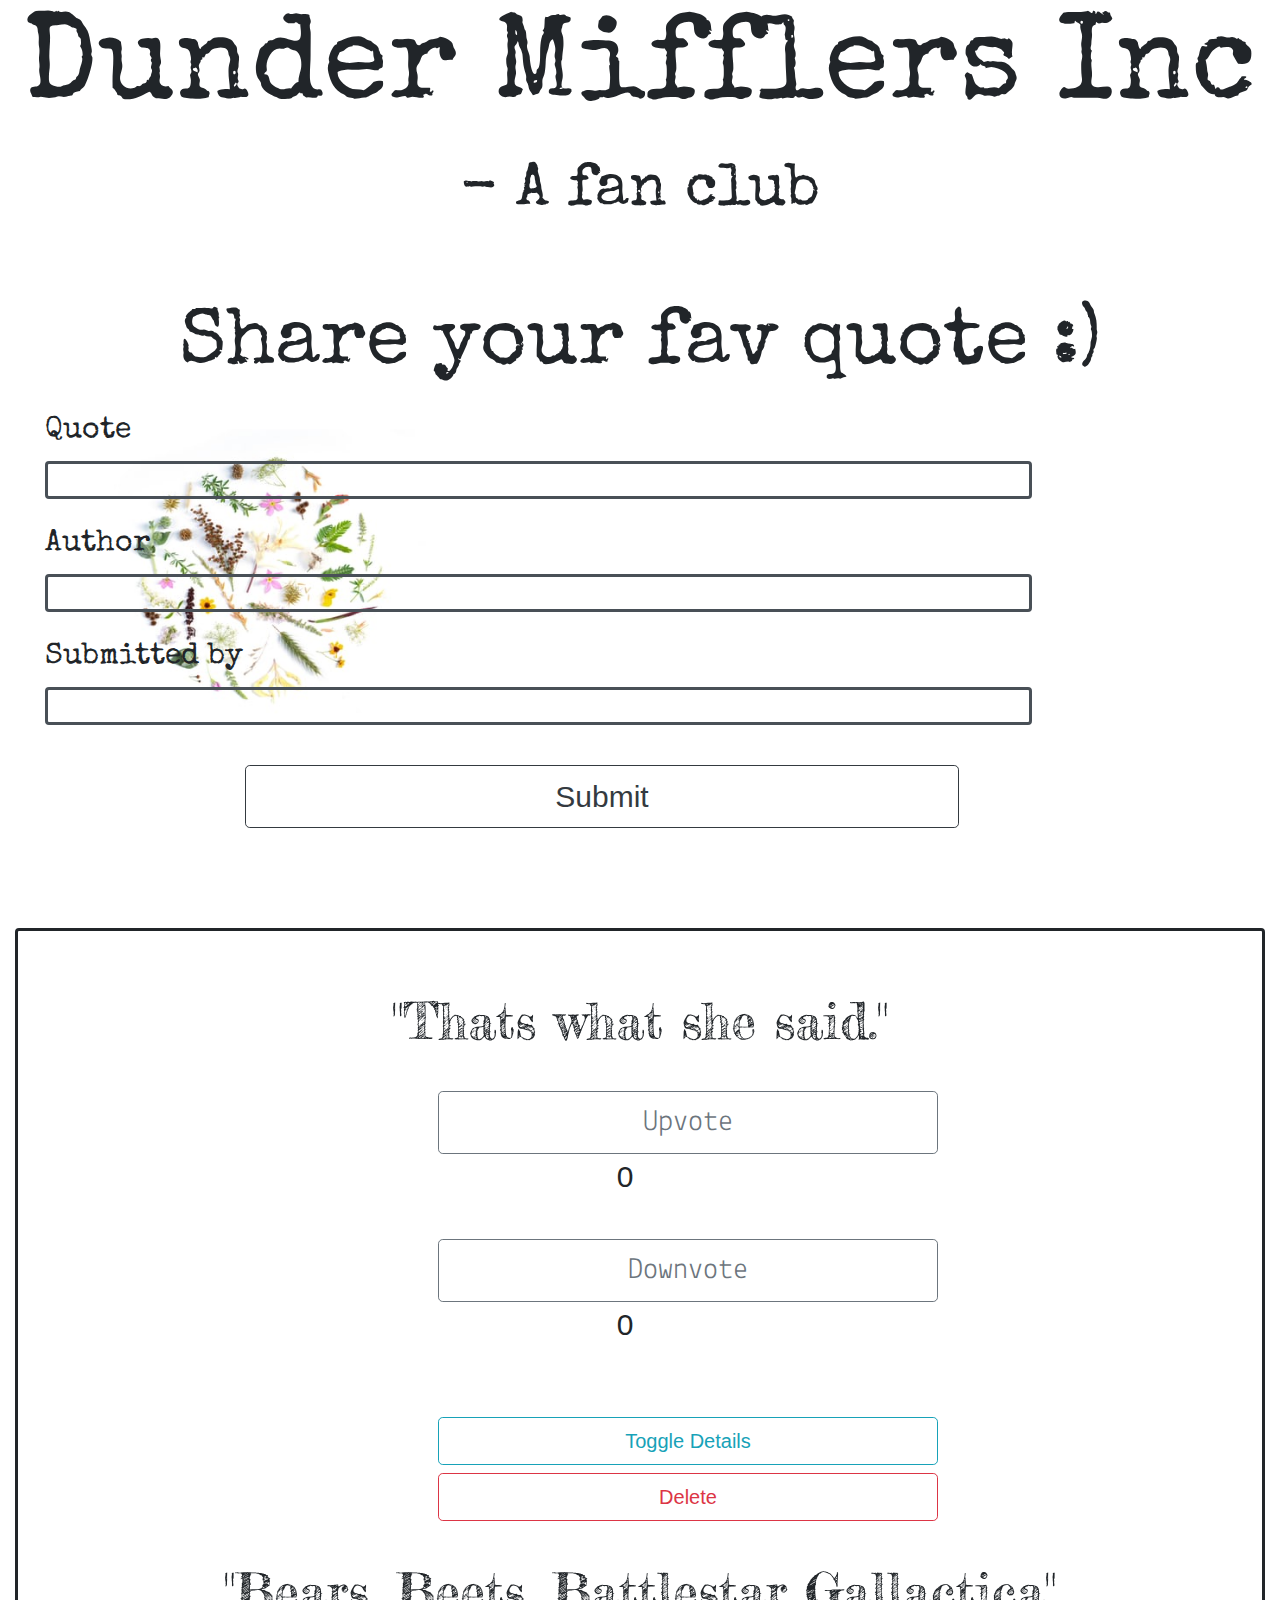
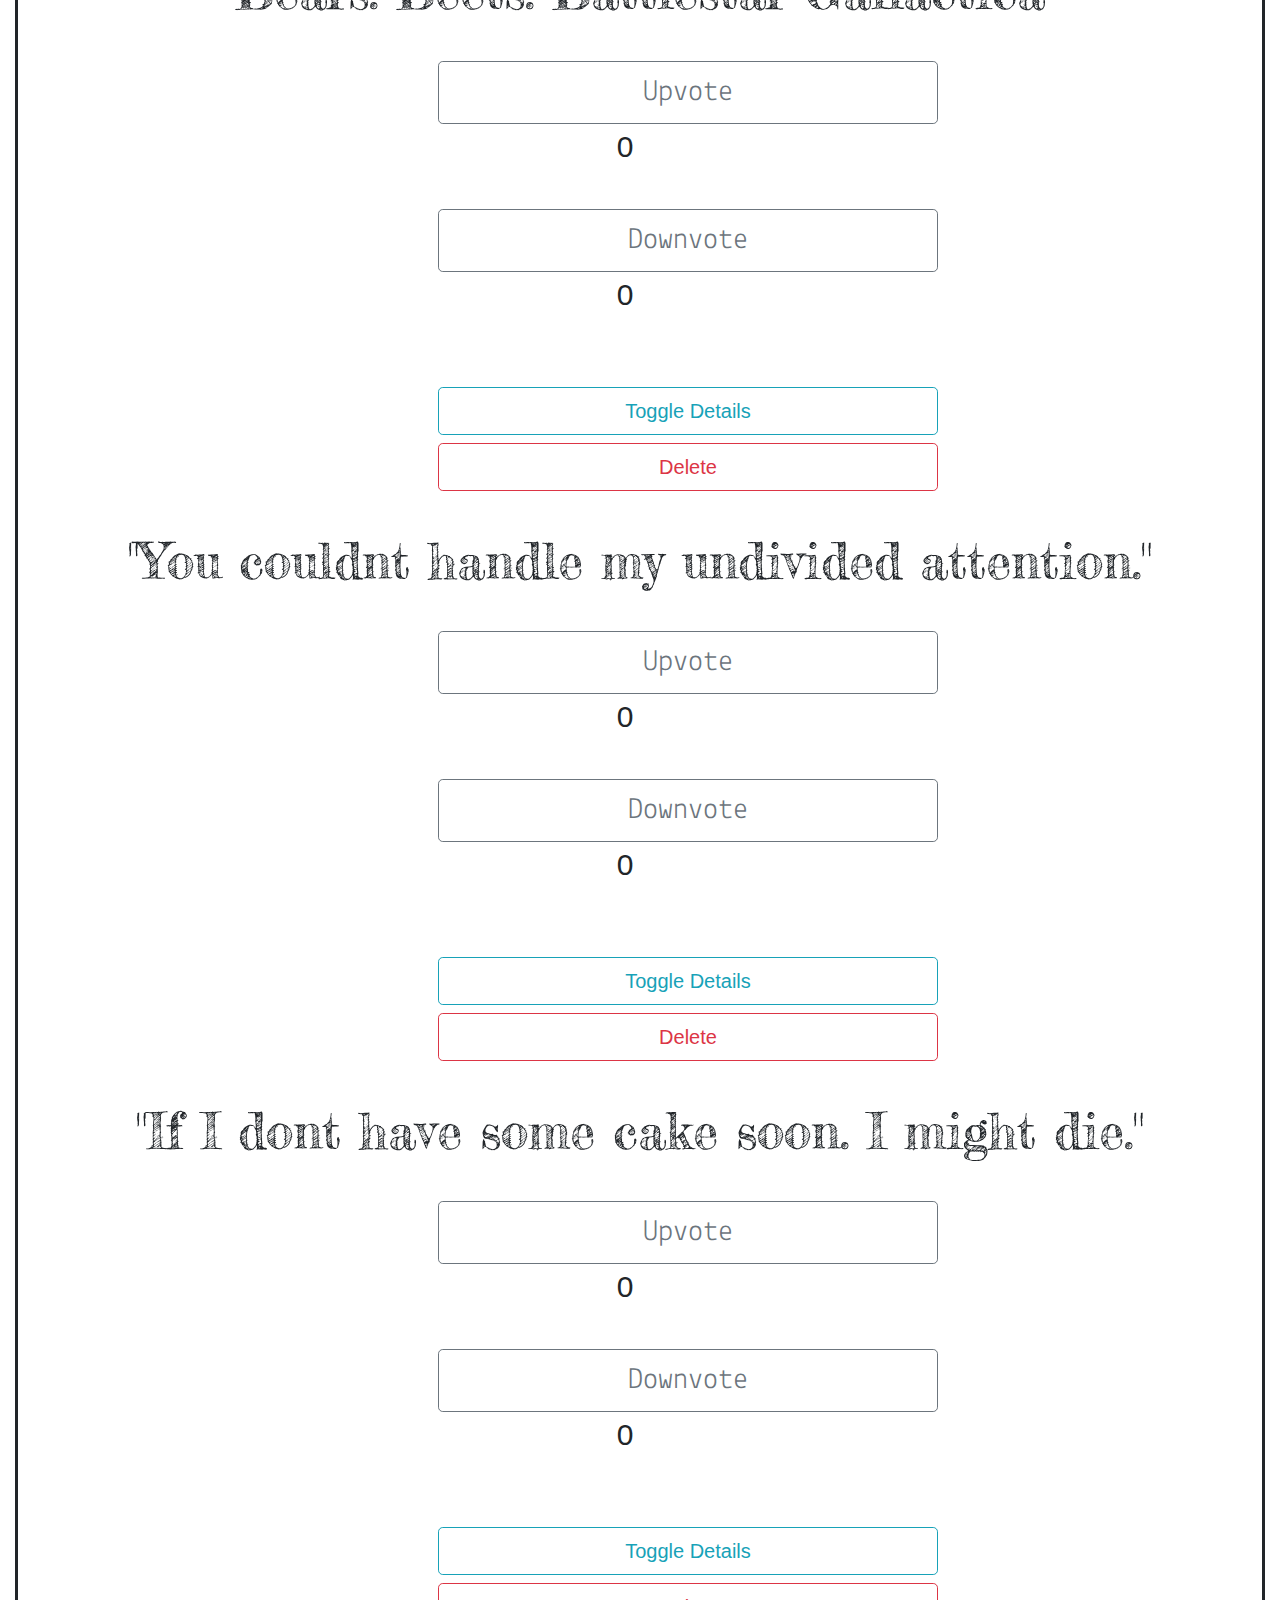
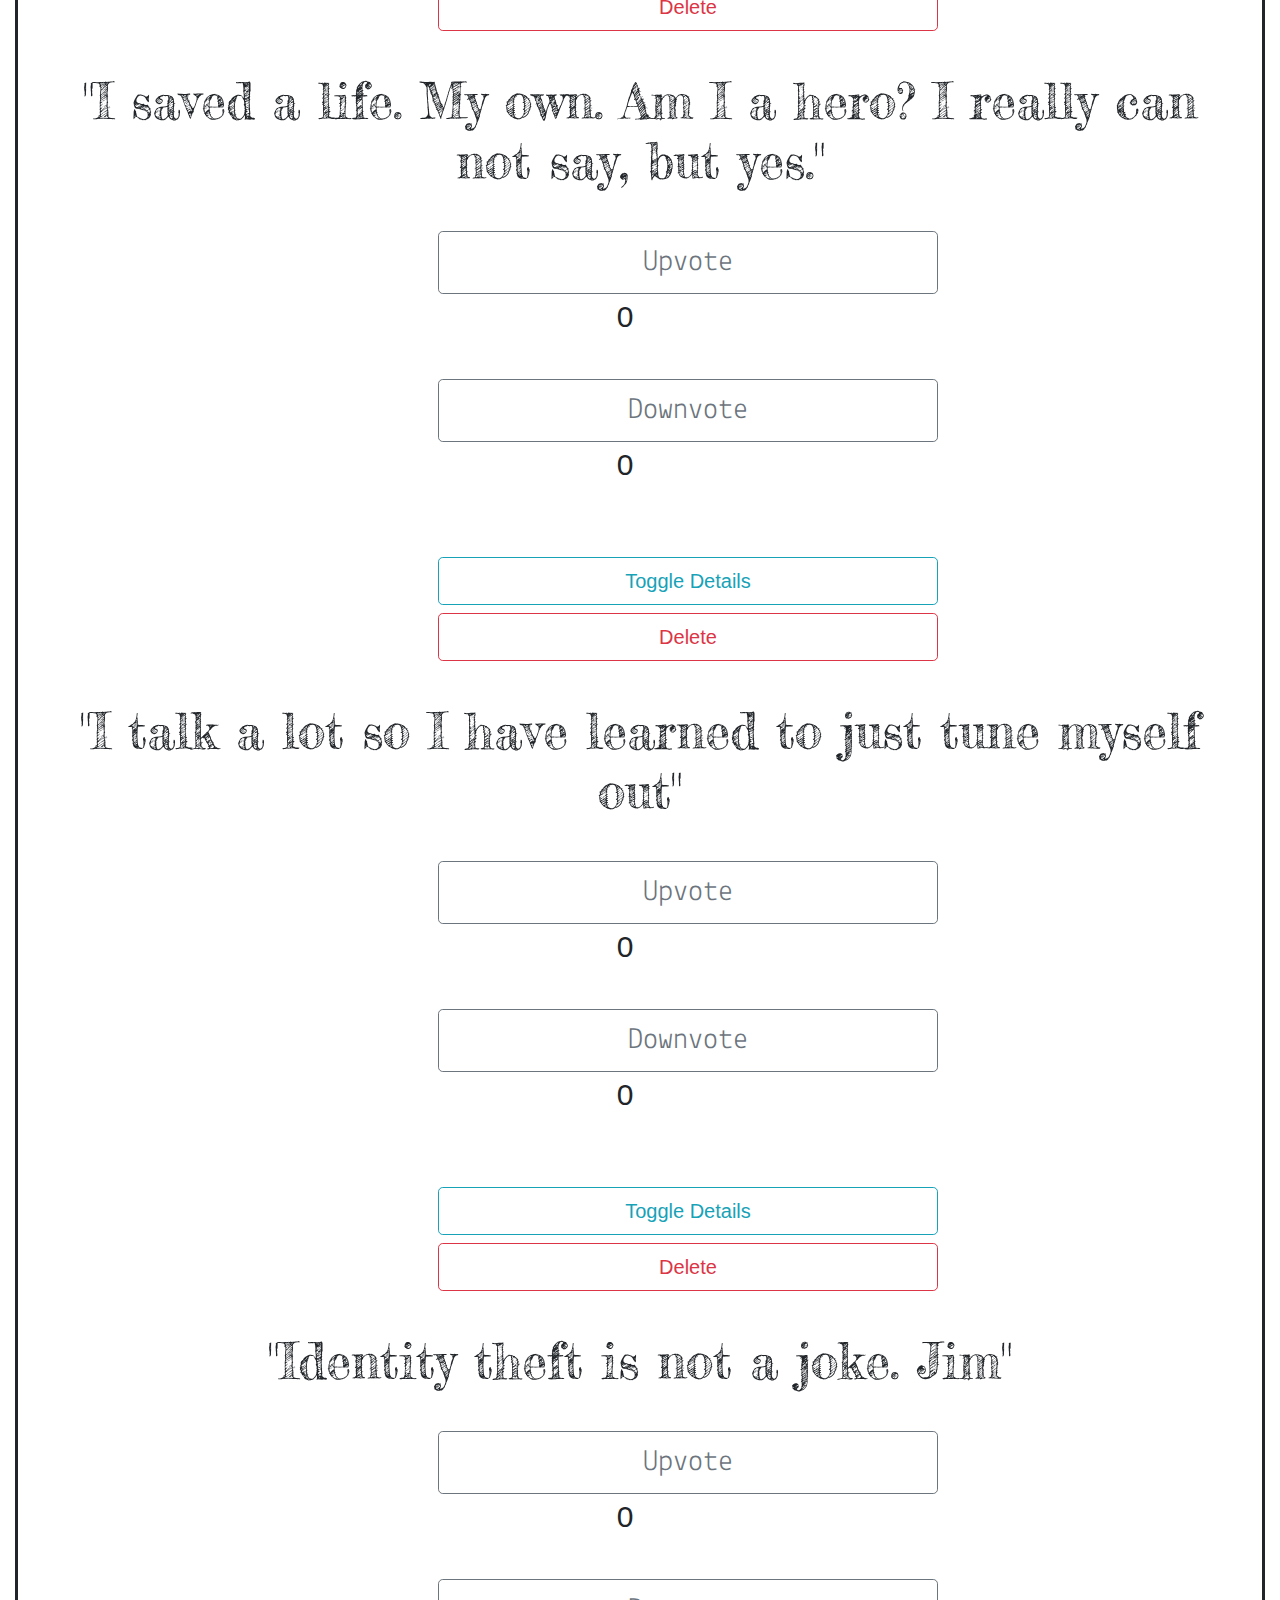
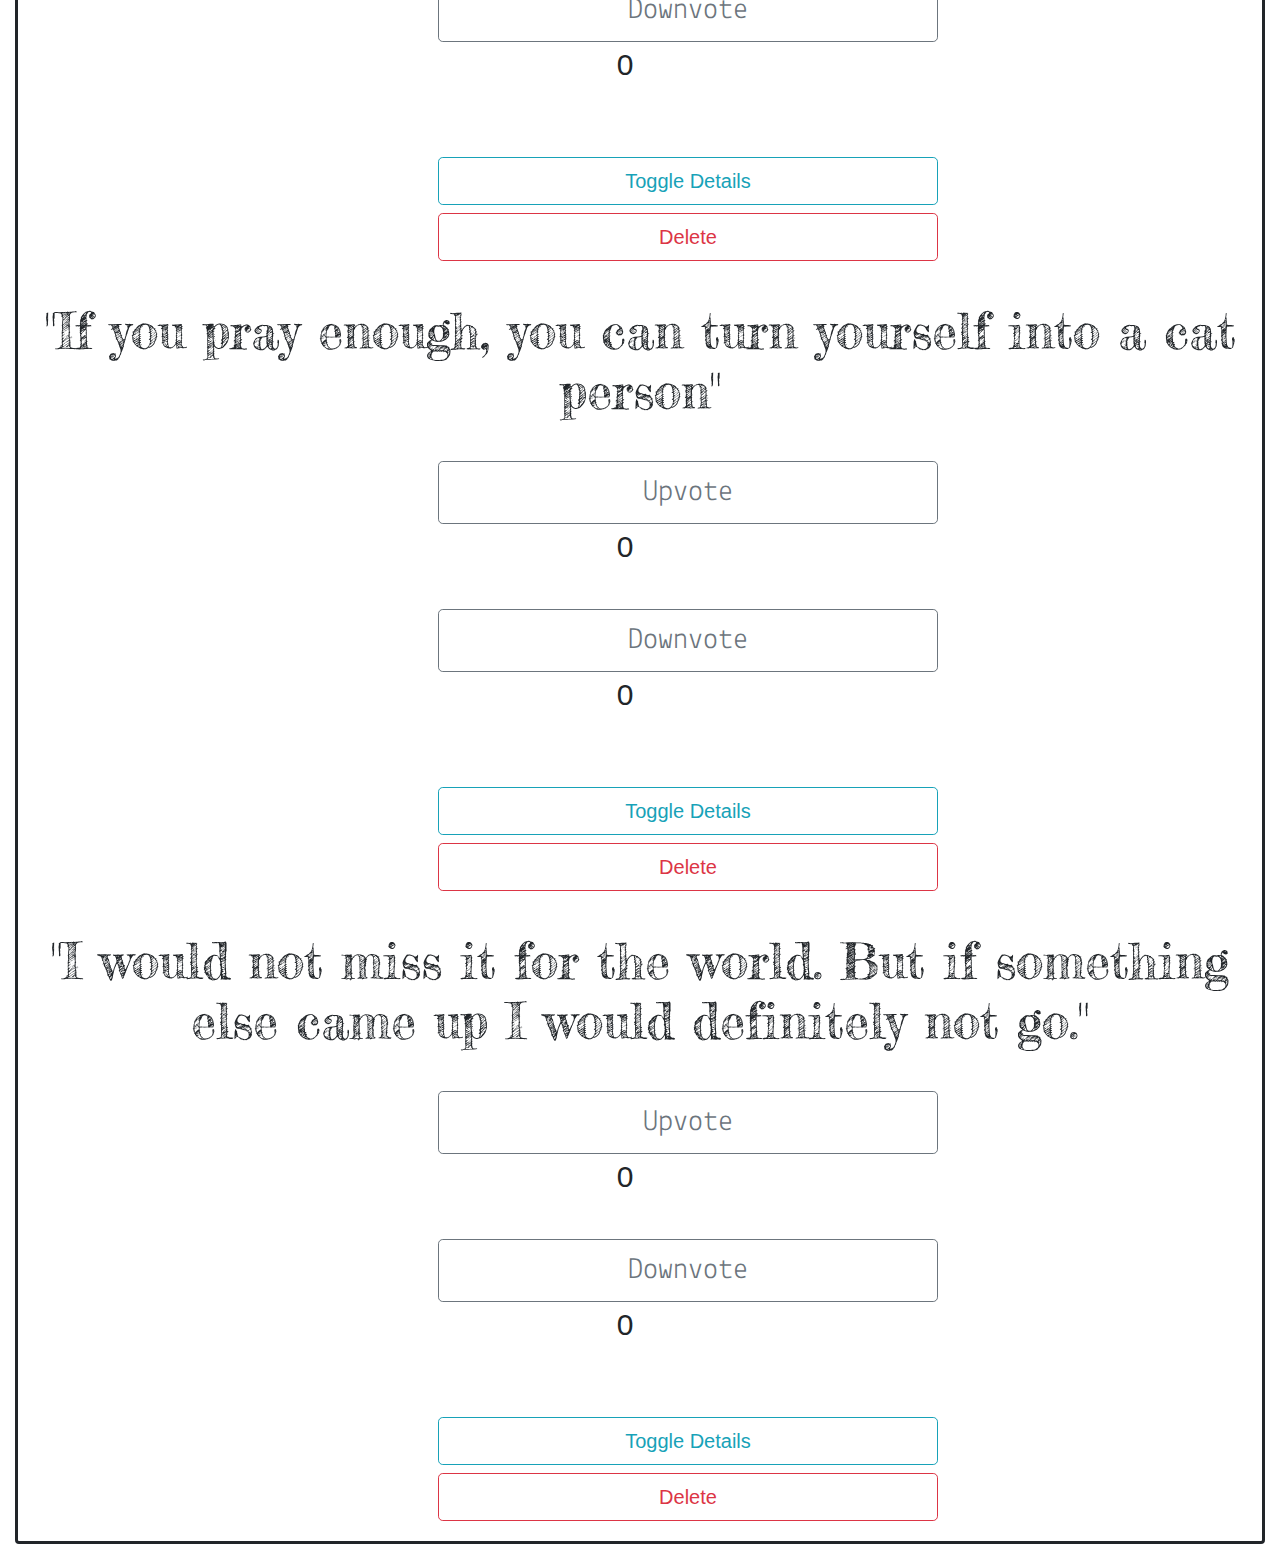
==== commit 2d3204ca: "Auto-generated commit" ====
--- a/index.html
+++ b/index.html
@@ -8,5 +8,5 @@
 <link rel="stylesheet" href="styles.c7bee4c5421844b6db2b.css"></head>
 <body>
   <app-root></app-root>
-<script src="runtime-es2015.c9afb3256f2870e161de.js" type="module"></script><script src="runtime-es5.c9afb3256f2870e161de.js" nomodule defer></script><script src="polyfills-es5.0e4e1968447fab48e788.js" nomodule defer></script><script src="polyfills-es2015.bbb42ff2e1c488ff52d5.js" type="module"></script><script src="main-es2015.7ae0c383f2dd952b617a.js" type="module"></script><script src="main-es5.7ae0c383f2dd952b617a.js" nomodule defer></script></body>
+<script src="runtime-es2015.c9afb3256f2870e161de.js" type="module"></script><script src="runtime-es5.c9afb3256f2870e161de.js" nomodule defer></script><script src="polyfills-es5.0e4e1968447fab48e788.js" nomodule defer></script><script src="polyfills-es2015.bbb42ff2e1c488ff52d5.js" type="module"></script><script src="main-es2015.87024a168a27db488fb5.js" type="module"></script><script src="main-es5.87024a168a27db488fb5.js" nomodule defer></script></body>
 </html>
